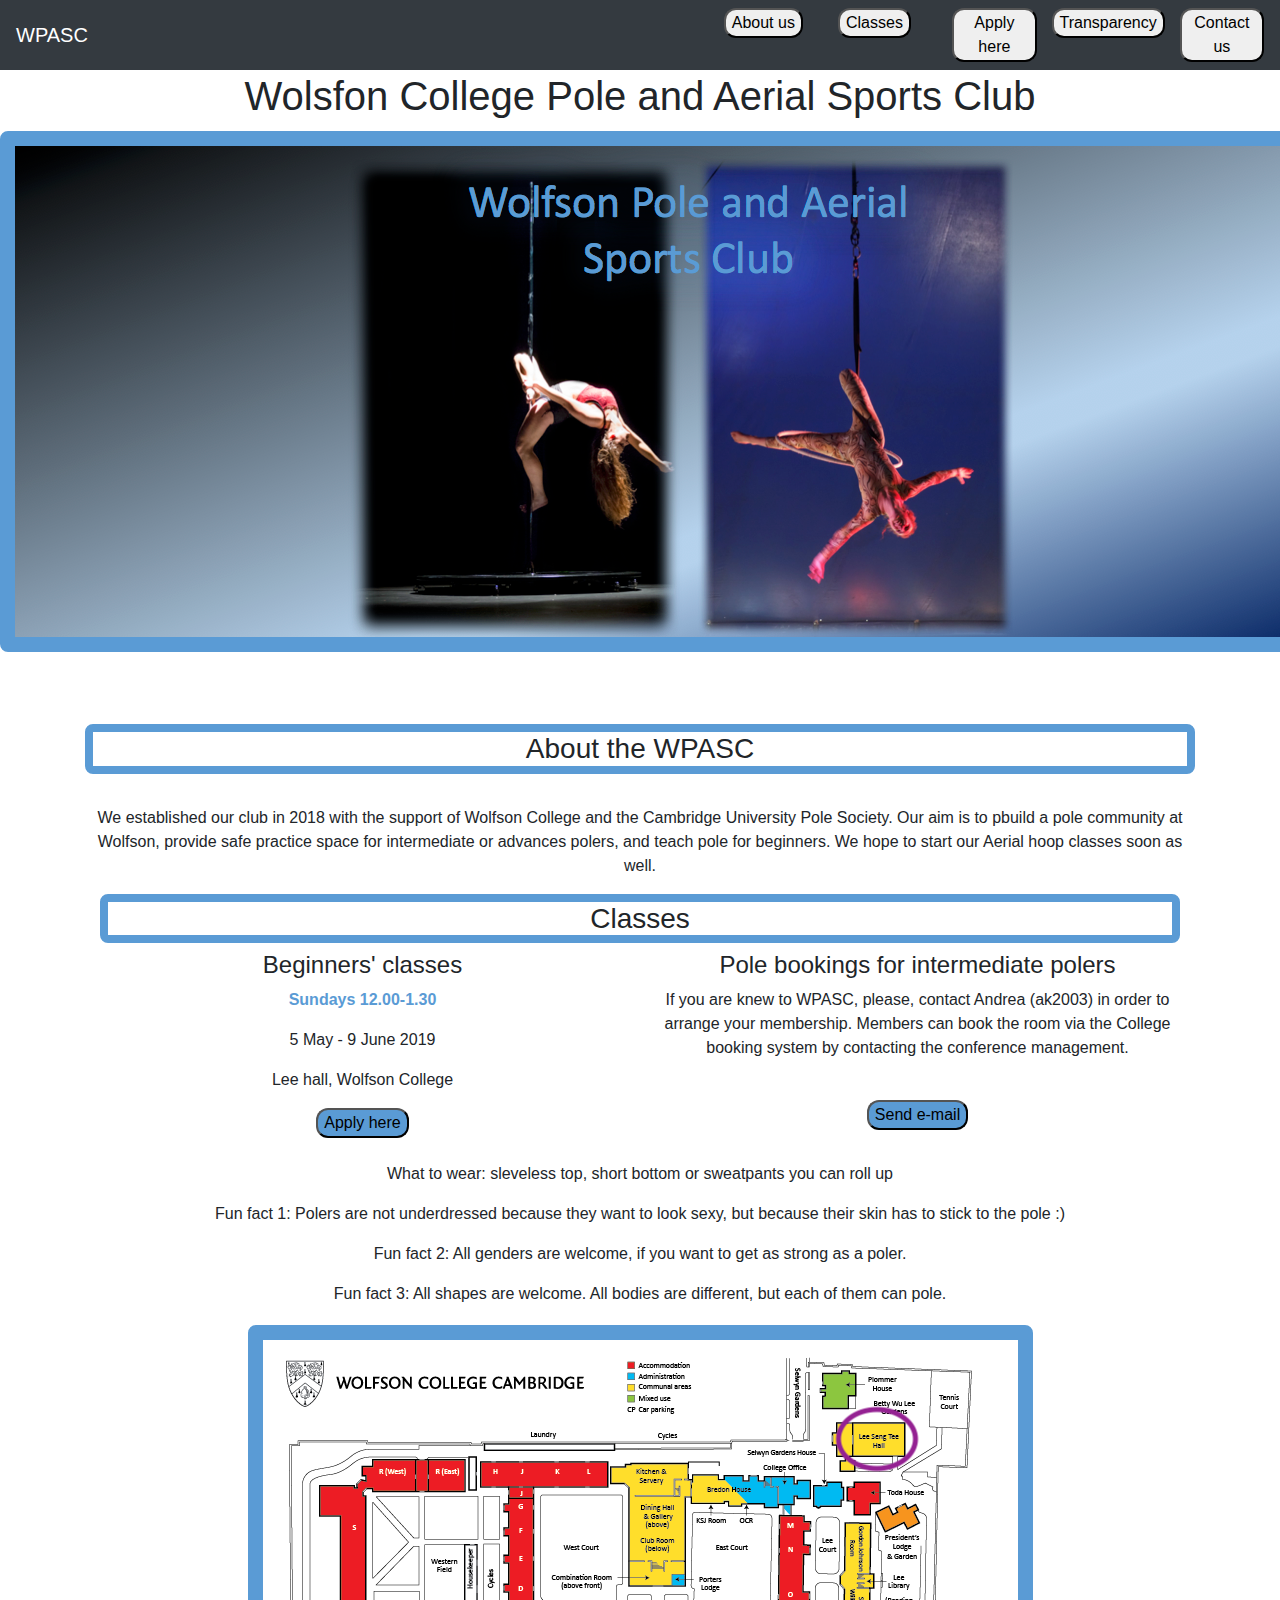
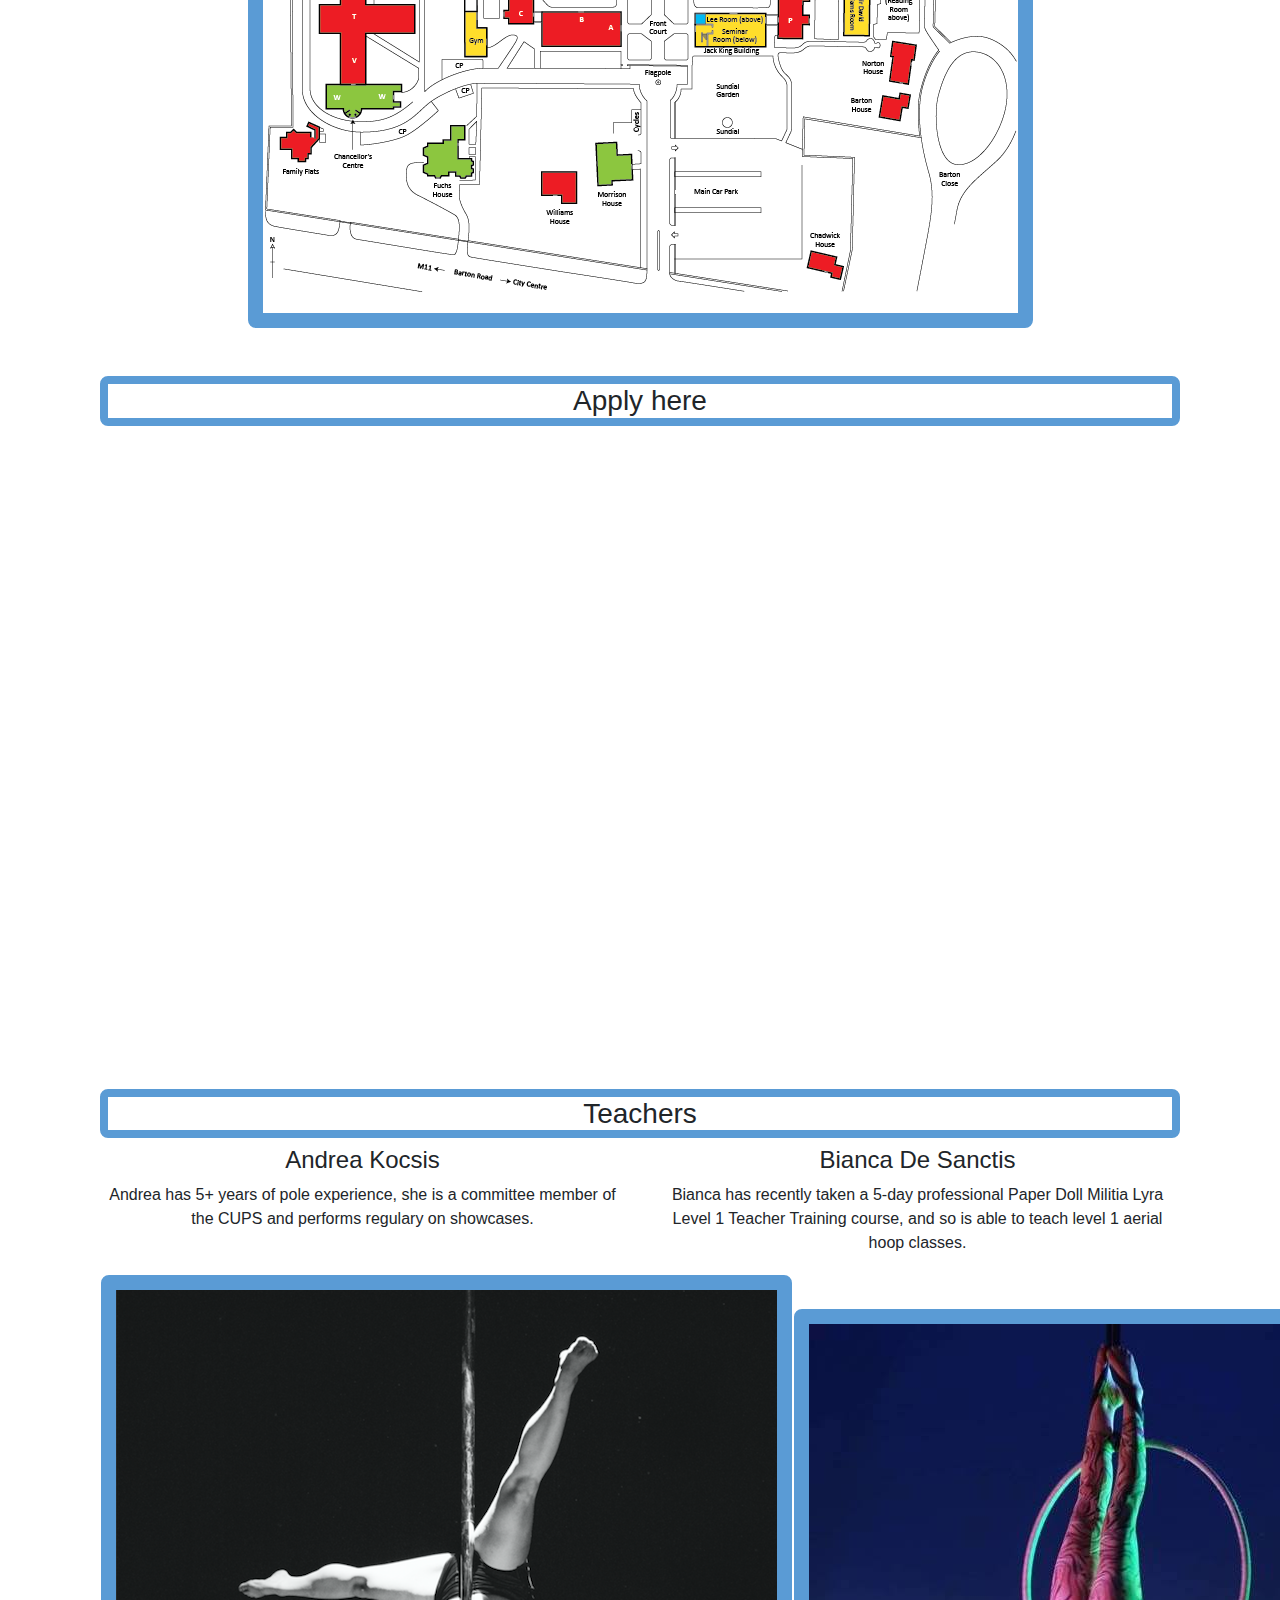
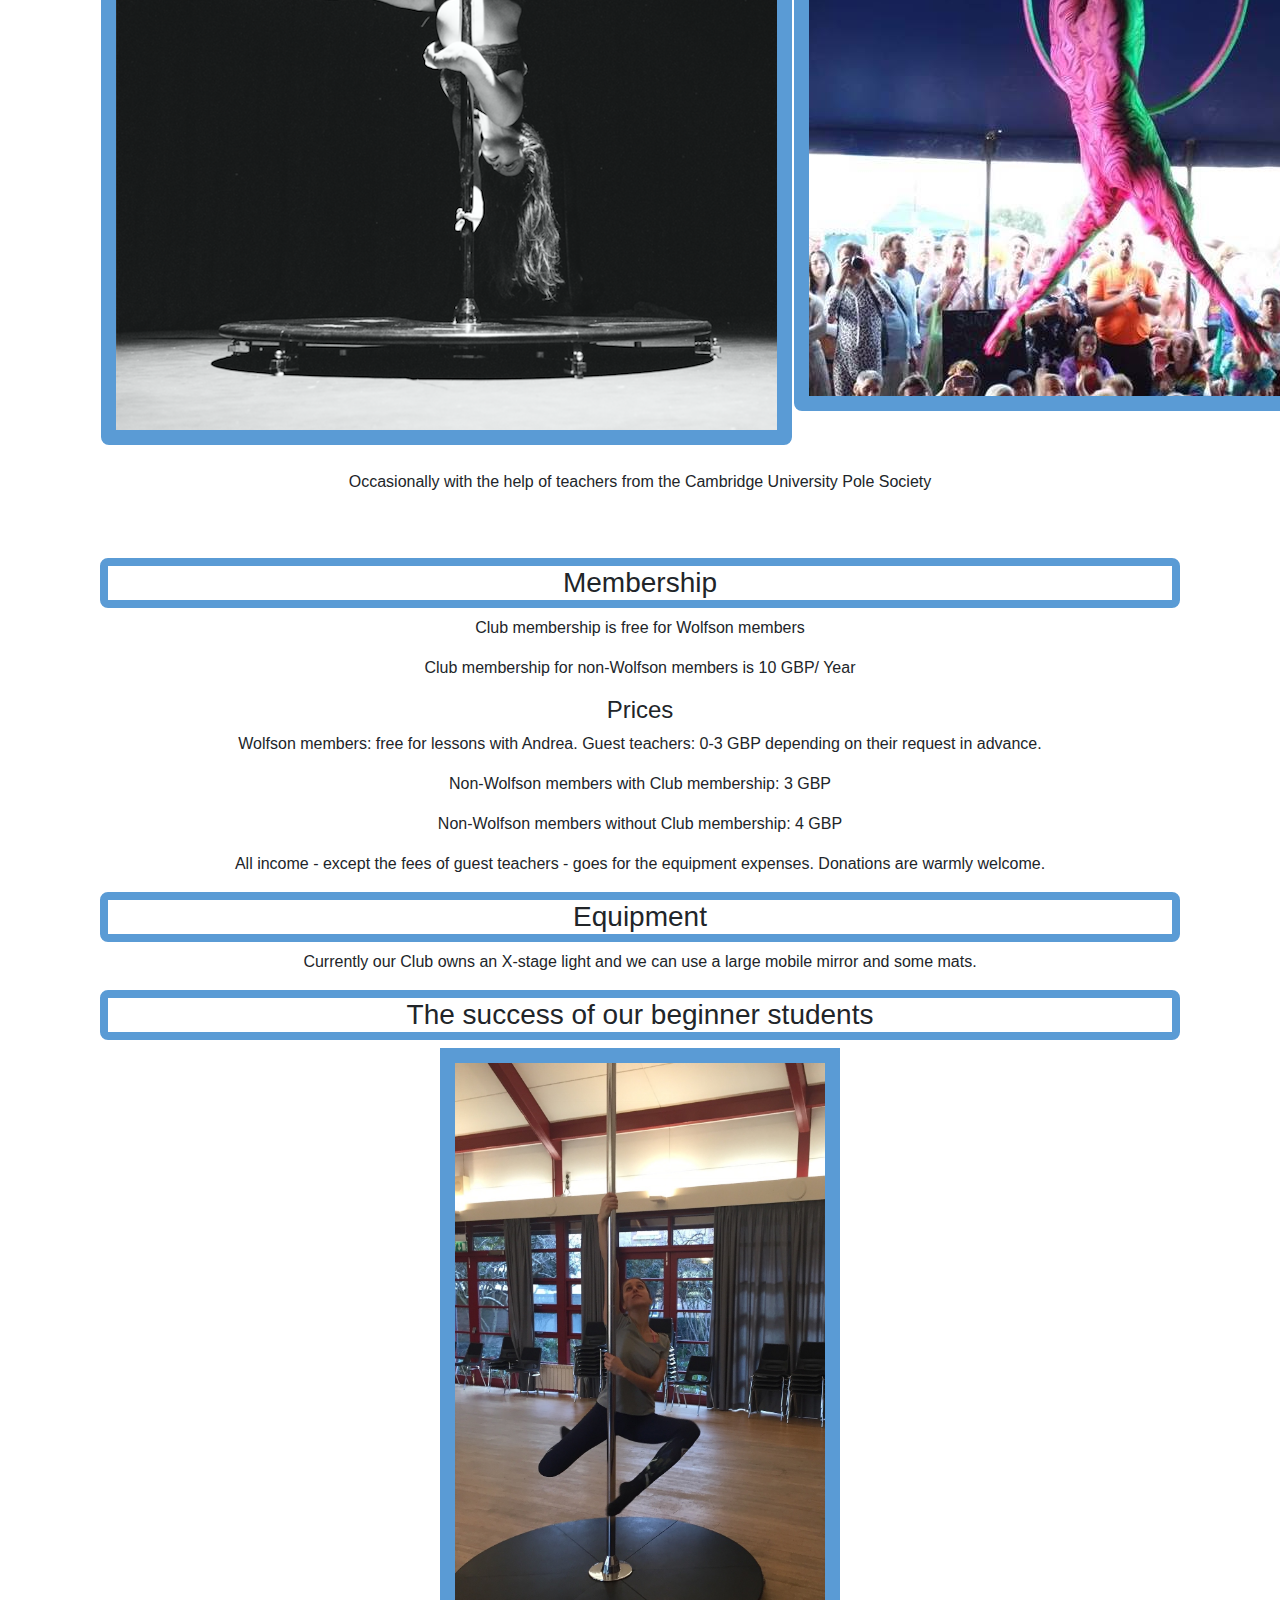
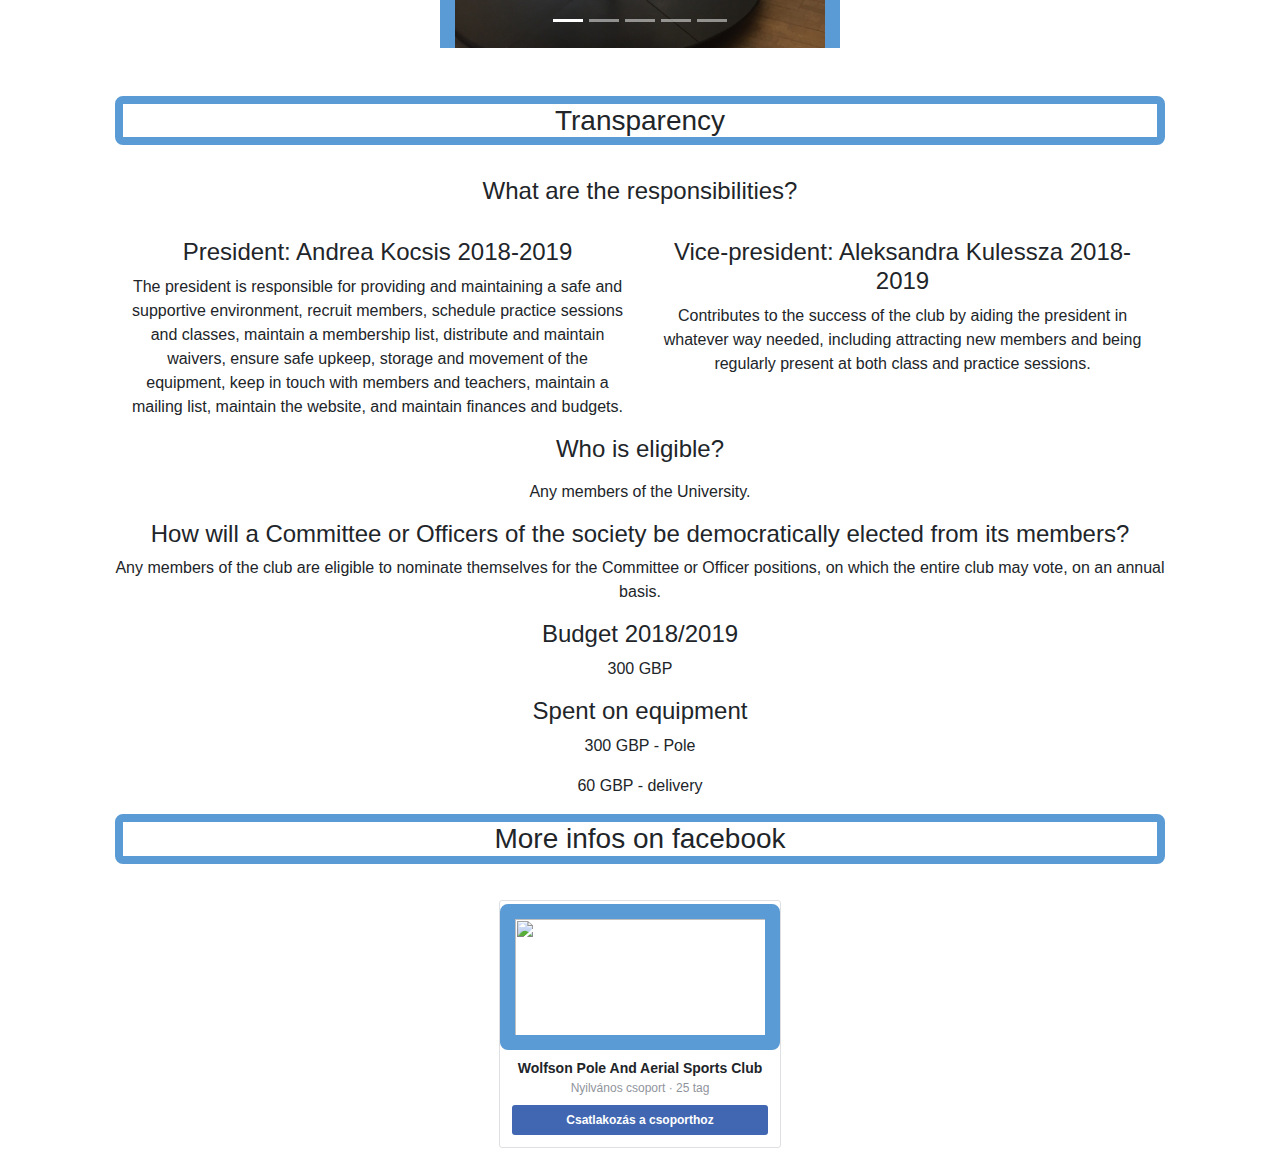
==== index.html @ f45d554c "Update index.html" ====
<!DOCTYPE html>
<html>
	<head>
		<title>Wolsfon College Pole and Aerial Sports Club</title>
<link rel="stylesheet" href="https://stackpath.bootstrapcdn.com/bootstrap/4.3.1/css/bootstrap.min.css" integrity="sha384-ggOyR0iXCbMQv3Xipma34MD+dH/1fQ784/j6cY/iJTQUOhcWr7x9JvoRxT2MZw1T" crossorigin="anonymous">
<script src="https://code.jquery.com/jquery-3.3.1.slim.min.js" integrity="sha384-q8i/X+965DzO0rT7abK41JStQIAqVgRVzpbzo5smXKp4YfRvH+8abtTE1Pi6jizo" crossorigin="anonymous"></script>
<script src="https://cdnjs.cloudflare.com/ajax/libs/popper.js/1.14.7/umd/popper.min.js" integrity="sha384-UO2eT0CpHqdSJQ6hJty5KVphtPhzWj9WO1clHTMGa3JDZwrnQq4sF86dIHNDz0W1" crossorigin="anonymous"></script>
<script src="https://stackpath.bootstrapcdn.com/bootstrap/4.3.1/js/bootstrap.min.js" integrity="sha384-JjSmVgyd0p3pXB1rRibZUAYoIIy6OrQ6VrjIEaFf/nJGzIxFDsf4x0xIM+B07jRM" crossorigin="anonymous"></script>
<link type="text/css" rel="stylesheet" href="pole.css">
	</head>

	
	<body data-spy="scroll" data-target=".navbar" data-offset="50">
		<!--This is the navbar at the bottom of the page-->
			<nav class="navbar fixed-top navbar-dark bg-dark">
		     			<a class="navbar-brand" href="#">WPASC</a>
				    	<div class="nav navbar-nav">
				    			<div class="row">
   						 		<div class="col-sm">
				    		<a class="nav-item active" class="nav-link" href="#about"><button type="button">About us</button></a>
				    		</div>
				    		<div class="col-sm">
				     		<a class="nav-item" class="nav-link" href="#classes"><button type="button">Classes</button></a>
				     		</div>
				     		<div class="col-sm">
				     		<a class="nav-item" class="nav-link" href="#apply"><button type="button">Apply here</button></a>
				     		</div>
				      		<a class="nav-item" class="nav-link" href="#transparency"><button type="button">Transparency</button></a> 
				      		<div class="col-sm">
				      		<a class="nav-item" class="nav-link" href="#contact"><button type="button">Contact us</button></a>
				      		</div>
				      		</div>
			    </div>
			    </div>
			</nav> 
			 </div>
			<header>
			<br>
			<br>
			<br>
		  				<div class="text-center">
							<h1> <a name="home"></a>
						Wolsfon College Pole and Aerial Sports Club
							</h1>
							<img src="wolfson pole soc banner fb.png" alt="header" style="height:100%" />
						</div>
					</div>
				</div>

							</div>
						</div>
					
					</div>
			


			<!--Here starts the content-->
			<div class=container>
				<div class="text-center">
					<!--Here starts the aboutus section-->
					<div id="About us">
					<br>
					<br>
					<br>
						<h3><a name="about"></a>About the WPASC </h3> 
						</br>
						<p> We established our club in 2018 with the support of Wolfson College and the Cambridge University Pole Society. Our aim is to pbuild a pole community at Wolfson, provide safe practice space for intermediate or advances polers, and teach pole for beginners. We hope to start our Aerial hoop classes soon as well.</p>
						</div>
				<!--Here starts the Classes section-->	
								<div class="container">
									<div class="text-center">
								<h3><a name="classes"></a>Classes</h3>

  							<div class="row">
   						 		<div class="col-6">
								<h4>Beginners' classes</h4>
								<p class="bold">Sundays 12.00-1.30</p>
								<p>5 May - 9 June 2019</p>
								<p>Lee hall, Wolfson College</p>
								<a href="https://forms.gle/wXdKceSpEHT6wNwT9" target="_blank" ="_blank"><button class="email" type="button">Apply here</button></a>
								</div>
   						 		<div class="col-6">
								<h4>Pole bookings for intermediate polers</h4>
								<p>If you are knew to WPASC, please, contact Andrea (ak2003) in order to arrange your membership. Members can book the room via the College booking system by contacting the conference management. </p>
								<br>
								<a href="mailto:aurigandrea@gmail.com"><button class="email" type="button">Send e-mail</button></a>
							</div>
						</div>
						<br>
						<p>What to wear: sleveless top, short bottom or sweatpants you can roll up</p>
								<p>Fun fact 1: Polers are not underdressed because they want to look sexy, but because their skin has to stick to the pole :) </p>
								<p>Fun fact 2: All genders are welcome, if you want to get as strong as a poler.</p>
								<p> Fun fact 3: All shapes are welcome. All bodies are different, but each of them can pole.</p>
						<img src="wolfson_college_map.png" alt="map" style="height:30%" class="image-fluid"/>
					</div>
					<br>
							<br>
							<h3><a name="apply">Apply here</h3>
							<iframe src="https://docs.google.com/forms/d/e/1FAIpQLSep9cr2DB3toC32I8oA4uEdpSmYjxrwhi4qb3TMidGOY42WXw/viewform?embedded=true" width="640" height="600" frameborder="0" marginheight="0" marginwidth="0">Loading...</iframe>
					</div>
					<br>
					<br>
						<div class="container">
							<div class="text-center">
						<h3>Teachers</h3>
  							<div class="row">
   						 		<div class="col-lg-6 push-sm-3" style="overflow: hidden;">
								<h4>Andrea Kocsis</h4>
								<p>Andrea has 5+ years of pole experience, she is a committee member of the CUPS and performs regulary on showcases.</p>
								</div>
															<div class="col-lg-6 push-sm-3" style="overflow: hidden;">
								<h4>Bianca De Sanctis</h4>
								<p>Bianca has recently taken a 5-day professional Paper Doll Militia Lyra Level 1 Teacher Training course, and so is able to teach level 1 aerial hoop classes.</p>
															</div>
							</div>
						</div>
						<table style="width:100%">
  <tr>
    <th><img src="poleA.png" alt="andrea" style="height:50%" class="image-fluid"/></th>
   <th><img src="bianca2.jpg" alt="bianca" style="height:56%" class="image-fluid"/></th>
  </tr>
  </table>
  <br>
							<p>Occasionally with the help of teachers from the Cambridge University Pole Society</p>

						</div>
						<br>
						<br>
						<div class="container">
						<div class="text-center">
					<h3>Membership</h3>
					<p>Club membership is free for Wolfson members</p>
					<p>Club membership for non-Wolfson members is 10 GBP/ Year</p>
					<h4>Prices</h4> 
					<p>Wolfson members: free for lessons with Andrea. Guest teachers: 0-3 GBP depending on their request in advance. </p>
					<p>Non-Wolfson members with Club membership: 3 GBP</p>
					<p>Non-Wolfson members without Club membership: 4 GBP</p>
					<p>All income - except the fees of guest teachers - goes for the equipment expenses. Donations are warmly welcome.</p>
					<h3>Equipment</h3>
<p>Currently our Club owns an X-stage light and we can use a large mobile mirror and some mats.</p>
	</div>
						</div>
						<div class=container>
						<div class="text-center">
						<h3><a name="students"></a>The success of our beginner students</h3>
						<div id="carouselExampleIndicators" class="carousel slide" data-ride="carousel">
  <ol class="carousel-indicators">
    <li data-target="#carouselExampleIndicators" data-slide-to="0" class="active"></li>
    <li data-target="#carouselExampleIndicators" data-slide-to="1"></li>
    <li data-target="#carouselExampleIndicators" data-slide-to="2"></li>
    <li data-target="#carouselExampleIndicators" data-slide-to="3"></li>
    <li data-target="#carouselExampleIndicators" data-slide-to="4"></li>
  </ol>
  <div class="carousel-inner" style="width: 400px; height:600px; margin: 0 auto">
    <div class="carousel-item active">
      <img class="d-block w-100" src="pole1.jpg" alt="First slide">
    </div>
    <div class="carousel-item">
      <img class="d-block w-100" src="pole2.jpg" alt="Second slide">
    </div>
    <div class="carousel-item">
      <img class="d-block w-100" src="pole3.jpg" alt="Third slide">
    </div>
     <div class="carousel-item">
      <img class="d-block w-100" src="pole4.jpg" alt="Third slide">
    </div>
     <div class="carousel-item">
      <img class="d-block w-100" src="pole5.png" alt="Third slide" >
    </div>
  </div>
</div>
</div>
<br>
<br>
				<!--Here starts the Transparency section -->
					<div class=container>
						<div class="text-center">
							<h3><a name="transparency"></a>Transparency </h3>
							<br>
<h4>What are the responsibilities?</h4>
<br>
<div class="container">
  							<div class="row">
   						 		<div class="col-6">
<h4>President: Andrea Kocsis 2018-2019</h4>
<p>The president is responsible for providing and maintaining a safe and supportive environment, recruit members, schedule practice sessions and classes, maintain a membership list, distribute and maintain waivers, ensure safe upkeep, storage and movement of the equipment, keep in touch with members and teachers, maintain a mailing list, maintain the website, and maintain finances and budgets.</p>
</div>
<div class="col-6">
<h4>Vice-president: Aleksandra Kulessza 2018-2019 </h4>
<p>Contributes to the success of the club by aiding the president in whatever way needed, including attracting new members and being regularly present at both class and practice sessions.</p>
</div>
</div>
</div>
<h4> Who is eligible?</h4>
</p>Any members of the University.</p>
<h4>How will a Committee or Officers of the society be democratically elected from its members?</h4>
<p>Any members of the club are eligible to nominate themselves for the Committee or Officer positions, on which the entire club may vote, on an annual basis.</p>
<h4>Budget 2018/2019</h4>
<p>300 GBP</p>
<h4>Spent on equipment</h4>
<p>300 GBP - Pole </p>
<p> 60 GBP - delivery </p>
</div>

				</div>
				
				<!--Contant form-->
	
				<div class="container">
						<div class="text-center">
							<h3><a name="contact"></a>More infos on facebook</h3>
							<table border="0" width="100%" cellspacing="0" cellpadding="0" style="border-collapse:collapse;"><tr style=""><td height="28" style="line-height:28px;">&nbsp;</td></tr><tr><td style=""><table border="0" width="280" cellspacing="0" cellpadding="0" style="border-collapse:separate;background-color:#ffffff;border:1px solid #dddfe2;border-radius:3px;font-family:Helvetica, Arial, sans-serif;margin:0px auto;"><tr style="padding-bottom: 8px;"><td style=""><img class="img" src="https://scontent-cdt1-1.xx.fbcdn.net/v/t1.0-0/c0.0.568.296a/p526x296/44591283_2461435177207850_8783055296793673728_o.jpg?_nc_cat=104&amp;_nc_ht=scontent-cdt1-1.xx&amp;oh=7bc93f0e1fce6513cab0b059c3adef93&amp;oe=5D0B5762" width="280" height="146" alt="" /></td></tr><tr><td style="font-size:14px;font-weight:bold;padding:8px 8px 0px 8px;text-align:center;">Wolfson Pole And Aerial Sports Club</td></tr><tr><td style="color:#90949c;font-size:12px;font-weight:normal;text-align:center;">Nyilvános csoport · 25 tag</td></tr><tr><td style="padding:8px 12px 12px 12px;"><table border="0" cellspacing="0" cellpadding="0" style="border-collapse:collapse;width:100%;"><tr><td style="background-color:#4267b2;border-radius:3px;text-align:center;"><a style="color:#3b5998;text-decoration:none;cursor:pointer;width:100%;" href="https://www.facebook.com/plugins/group/join/popup/?group_id=300226370795070&amp;source=email_campaign_plugin" target="_blank" rel="noopener"><table border="0" cellspacing="0" cellpadding="3" align="center" style="border-collapse:collapse;"><tr><td style="border-bottom:3px solid #4267b2;border-top:3px solid #4267b2;color:#FFF;font-family:Helvetica, Arial, sans-serif;font-size:12px;font-weight:bold;">Csatlakozás a csoporthoz</td></tr></table></a></td></tr></table></td></tr></table></td></tr><tr style=""><td height="28" style="line-height:28px;">&nbsp;</td></tr></table>
						</div>
				</div>			


	</body>
</html>
---- pole.css ----
img {
	vertical-align: text-top;
	overflow: hidden;
	border: 15px solid #5A9BD5;
	border-radius: 8px;
 }
 p.bold
 {
	font-weight: bold;
	color: #5A9BD5;;
 }
 .carousel-inner {
   width: 800px;
   background-color: #5A9BD5;;
   margin: auto;

}
.carousel-inner > .item > img {  
 margin: auto;
 height: 50px;
 width: auto;
}
button {
	border-radius: 12px;}
button:hover { 
  box-shadow: 0 12px 16px 0 rgba(0,0,0,0.24), 0 17px 50px 0 #5A9BD5;
}
button.email {
	border-radius: 12px;
background-color: #5A9BD5;}

button.email:hover { 
  box-shadow: 0 12px 16px 0 rgba(0,0,0,0.24), 0 17px 50px 0 rgba(0,0,0,0.19);
}
h3{
	border: 8px solid #ddd;
	border-radius: 8px;
	border-color: #5A9BD5;
 }
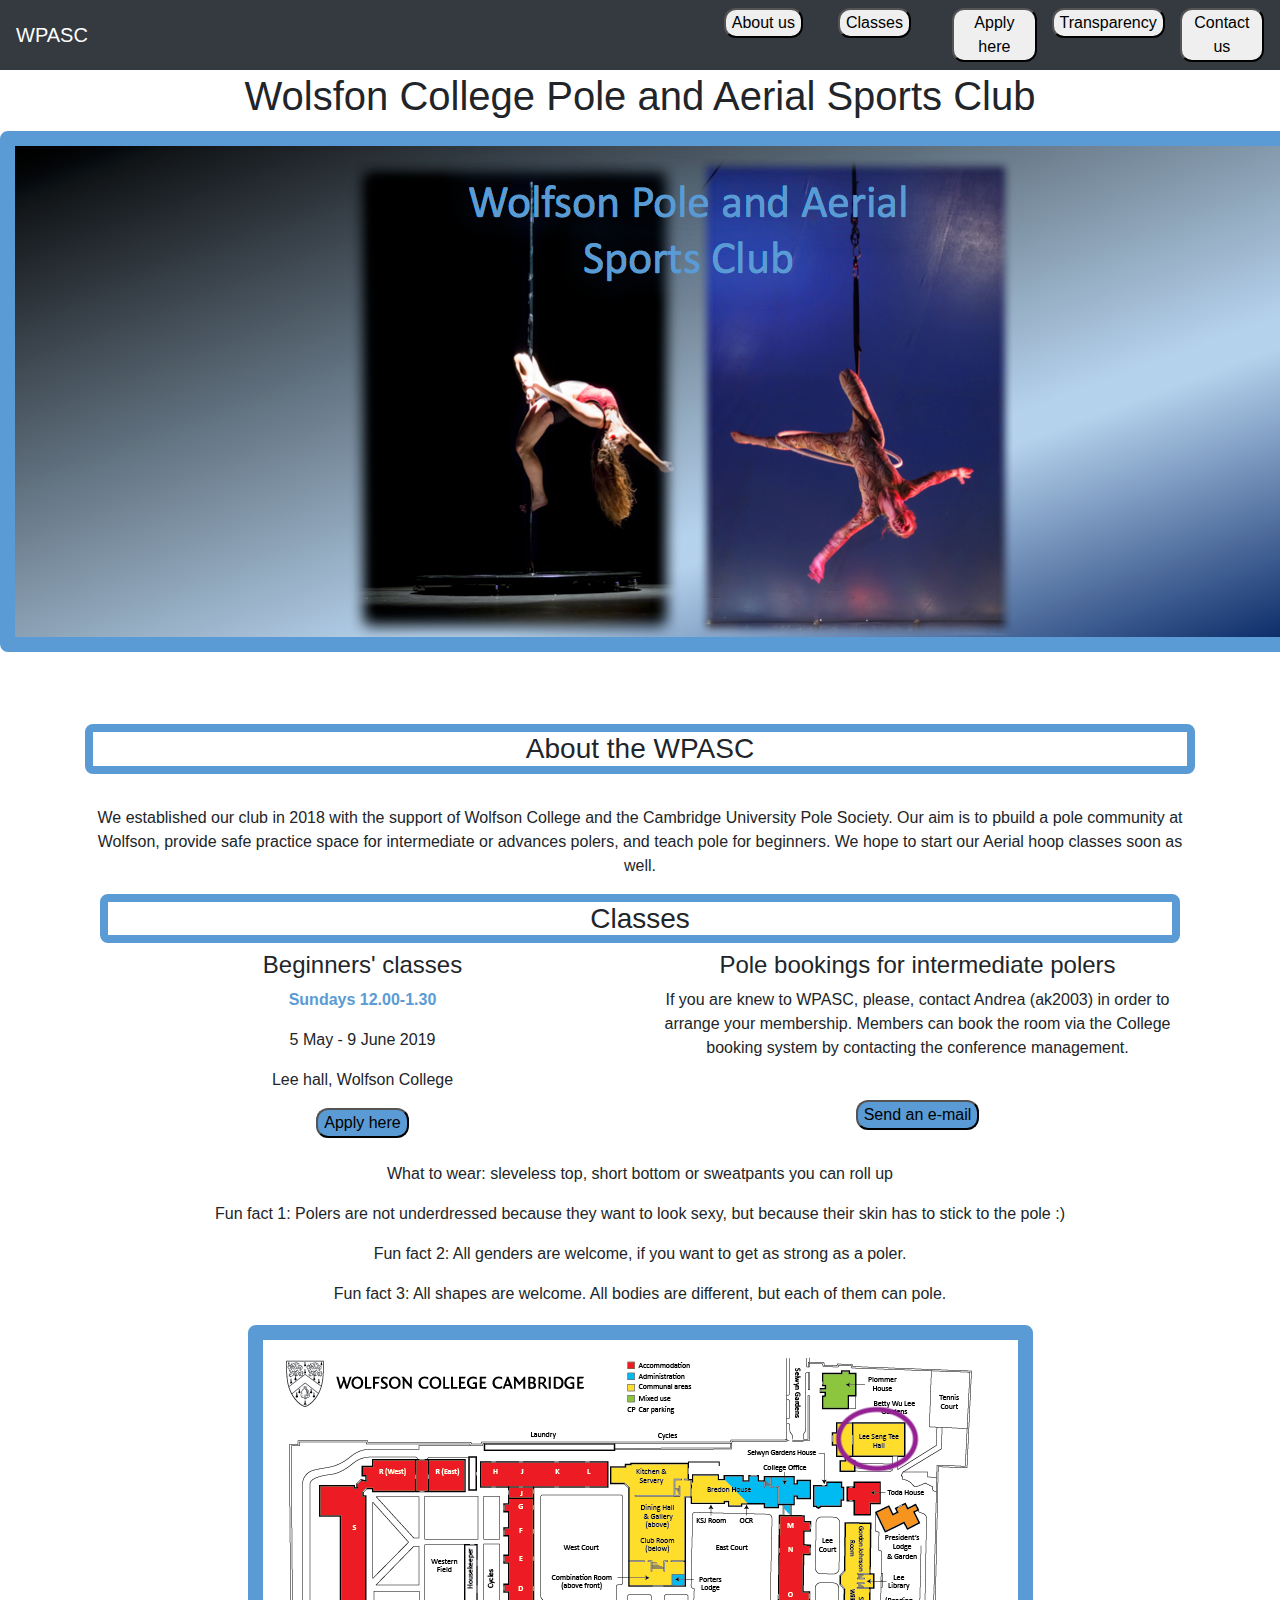
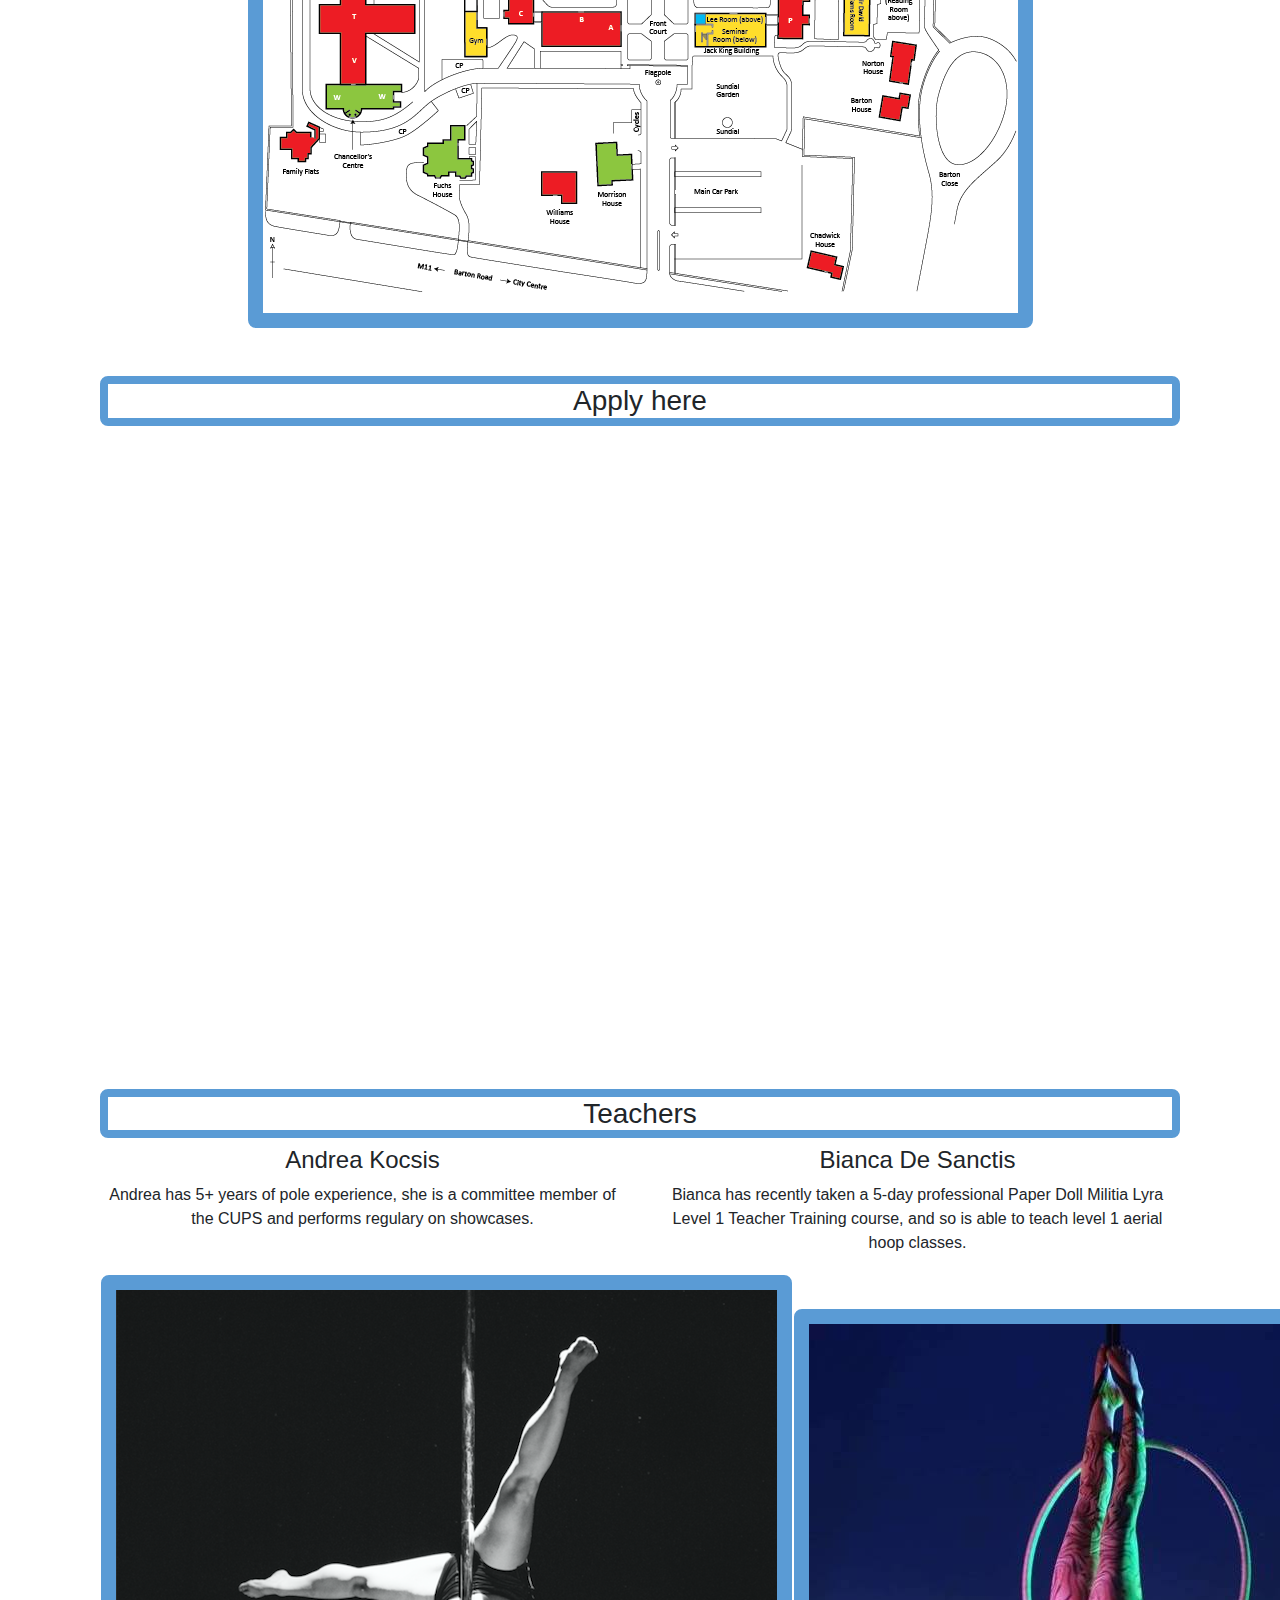
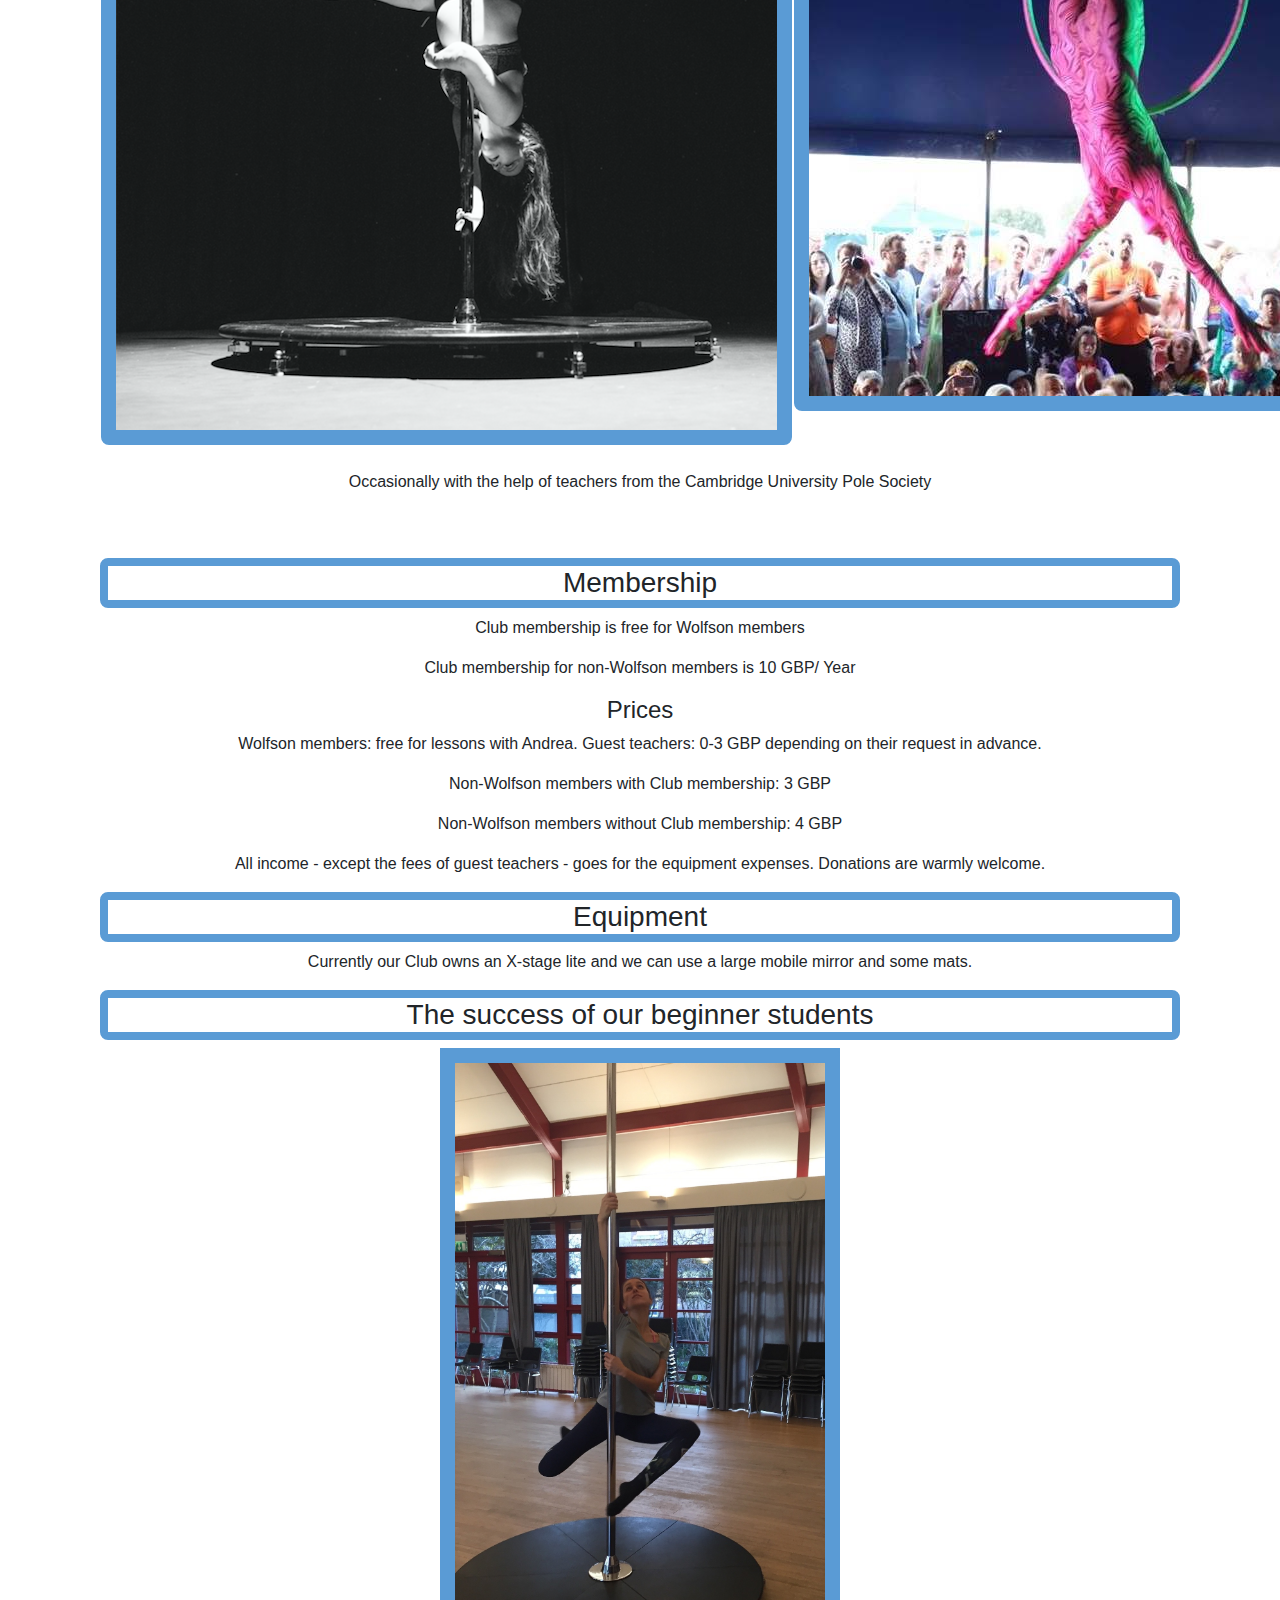
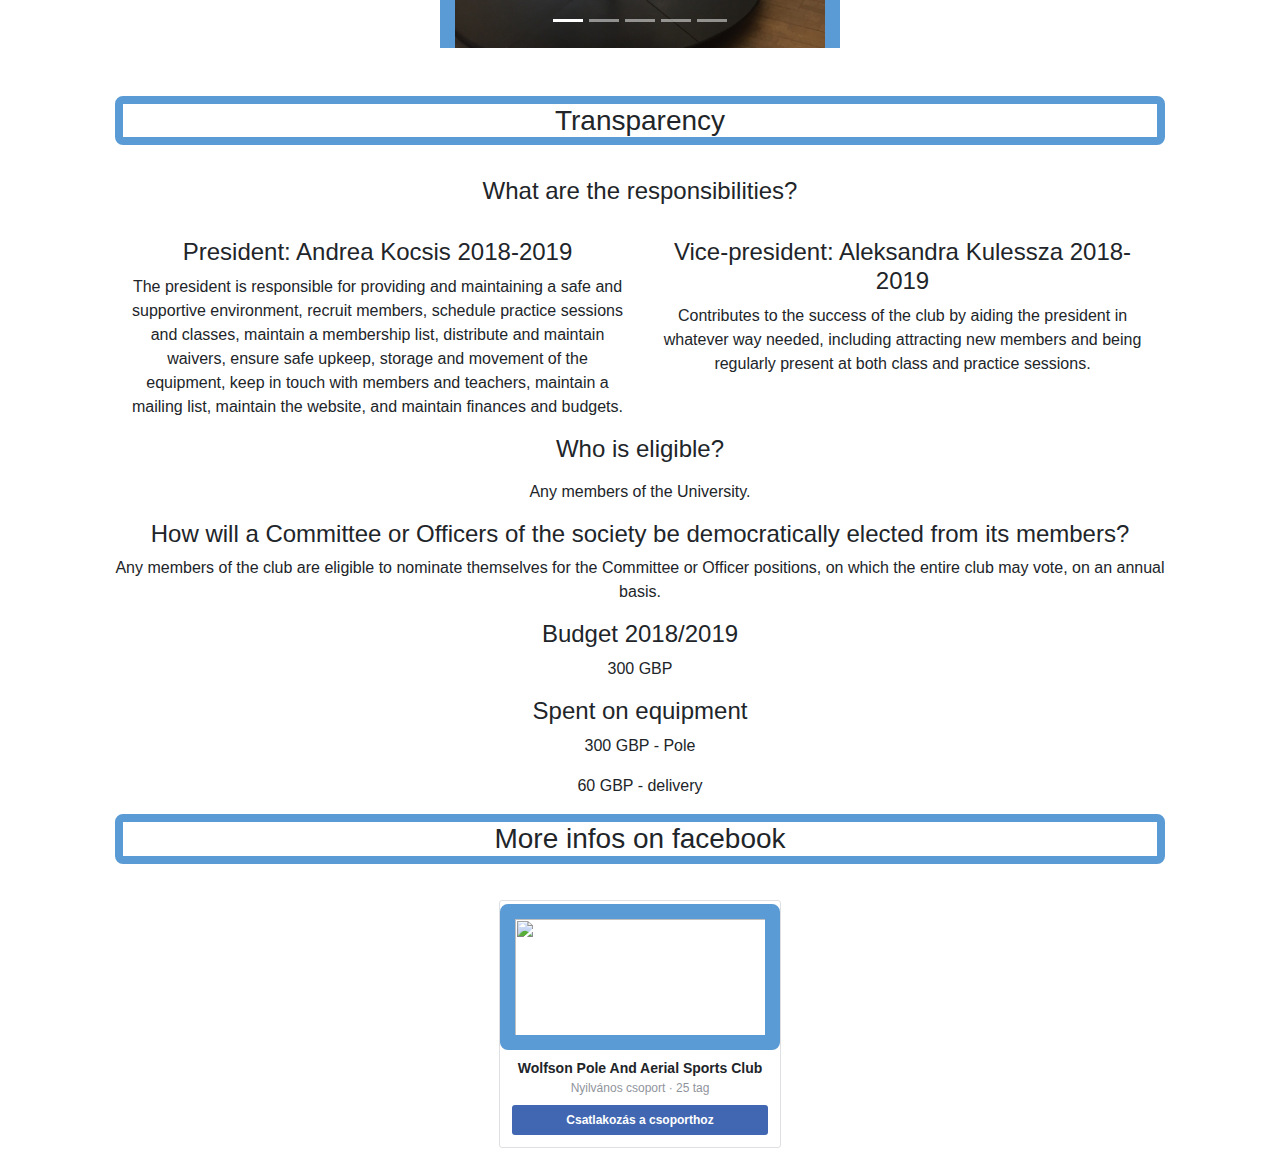
==== commit 2b846447: "Update index.html" ====
--- a/index.html
+++ b/index.html
@@ -83,7 +83,7 @@
 								<h4>Pole bookings for intermediate polers</h4>
 								<p>If you are knew to WPASC, please, contact Andrea (ak2003) in order to arrange your membership. Members can book the room via the College booking system by contacting the conference management. </p>
 								<br>
-								<a href="mailto:aurigandrea@gmail.com"><button class="email" type="button">Send e-mail</button></a>
+								<a href="mailto:aurigandrea@gmail.com"><button class="email" type="button">Send an e-mail</button></a>
 							</div>
 						</div>
 						<br>
@@ -137,7 +137,7 @@
 					<p>Non-Wolfson members without Club membership: 4 GBP</p>
 					<p>All income - except the fees of guest teachers - goes for the equipment expenses. Donations are warmly welcome.</p>
 					<h3>Equipment</h3>
-<p>Currently our Club owns an X-stage light and we can use a large mobile mirror and some mats.</p>
+<p>Currently our Club owns an X-stage lite and we can use a large mobile mirror and some mats.</p>
 	</div>
 						</div>
 						<div class=container>
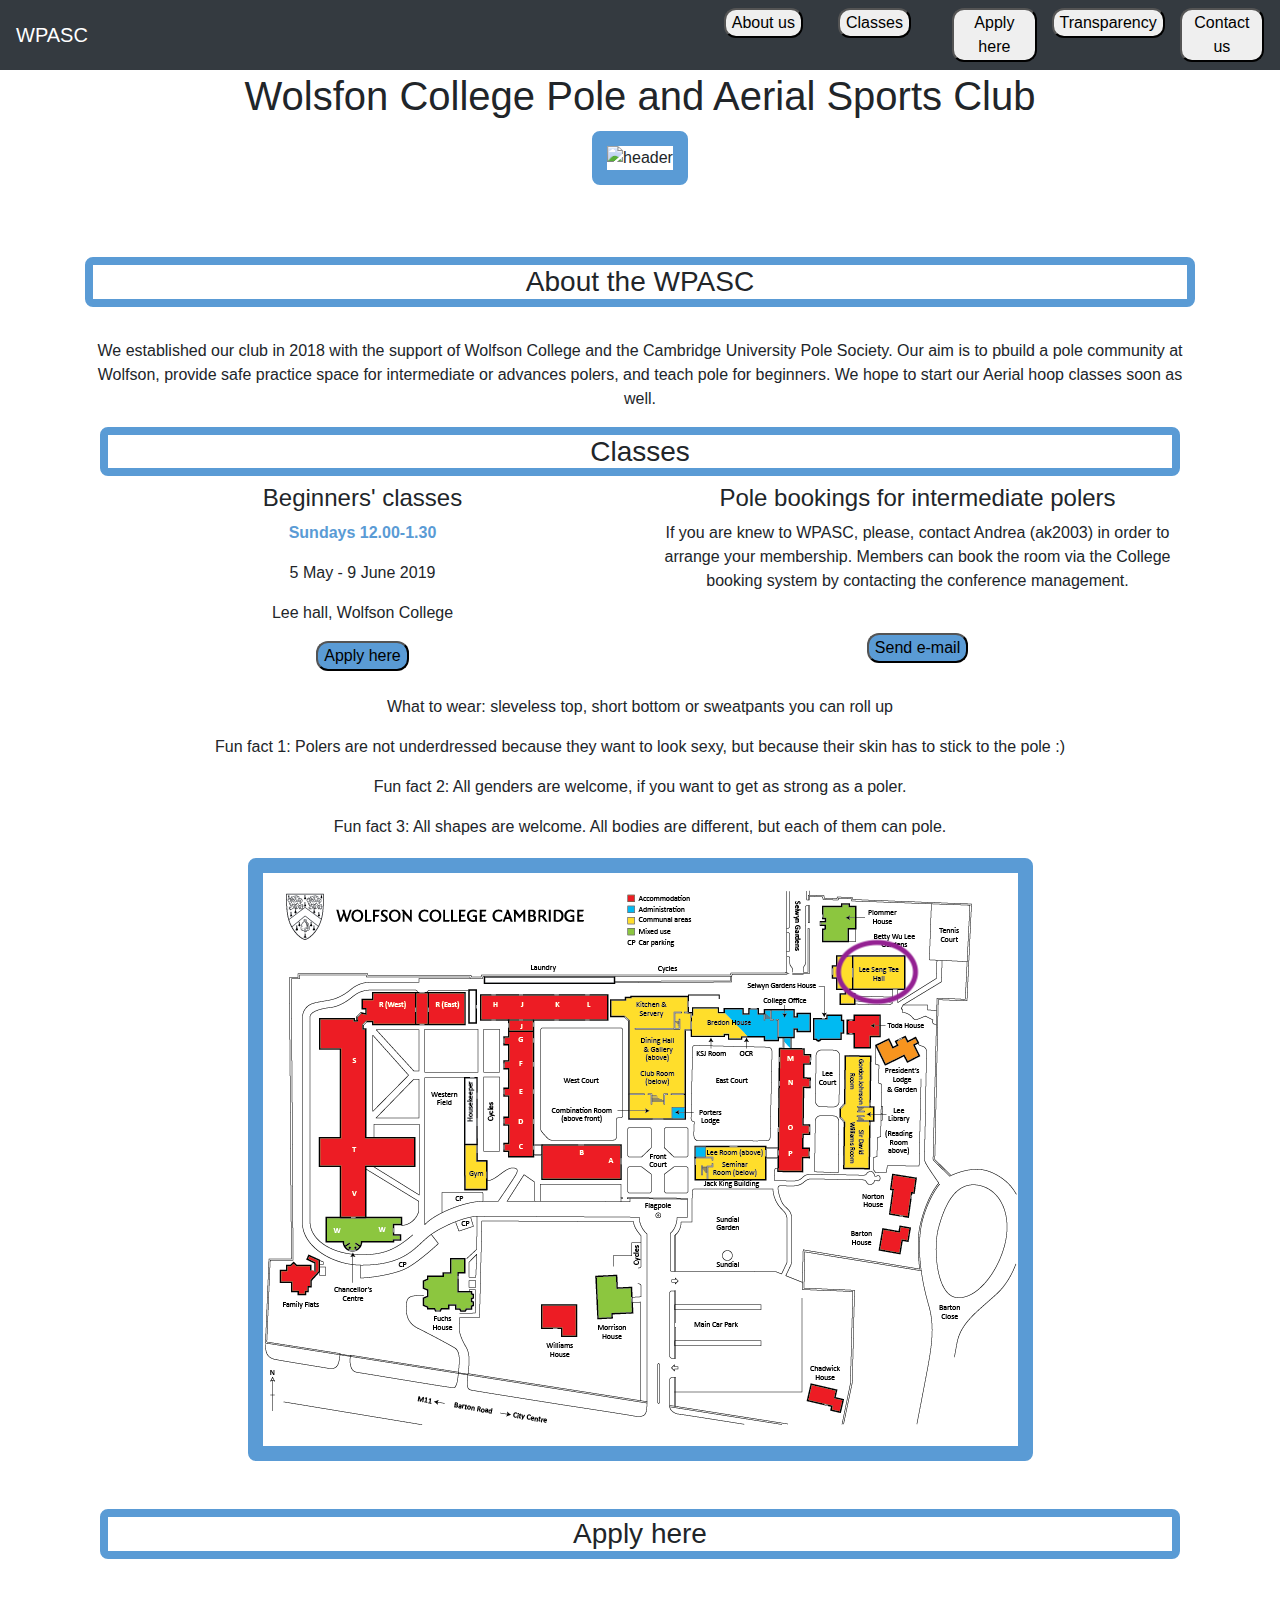
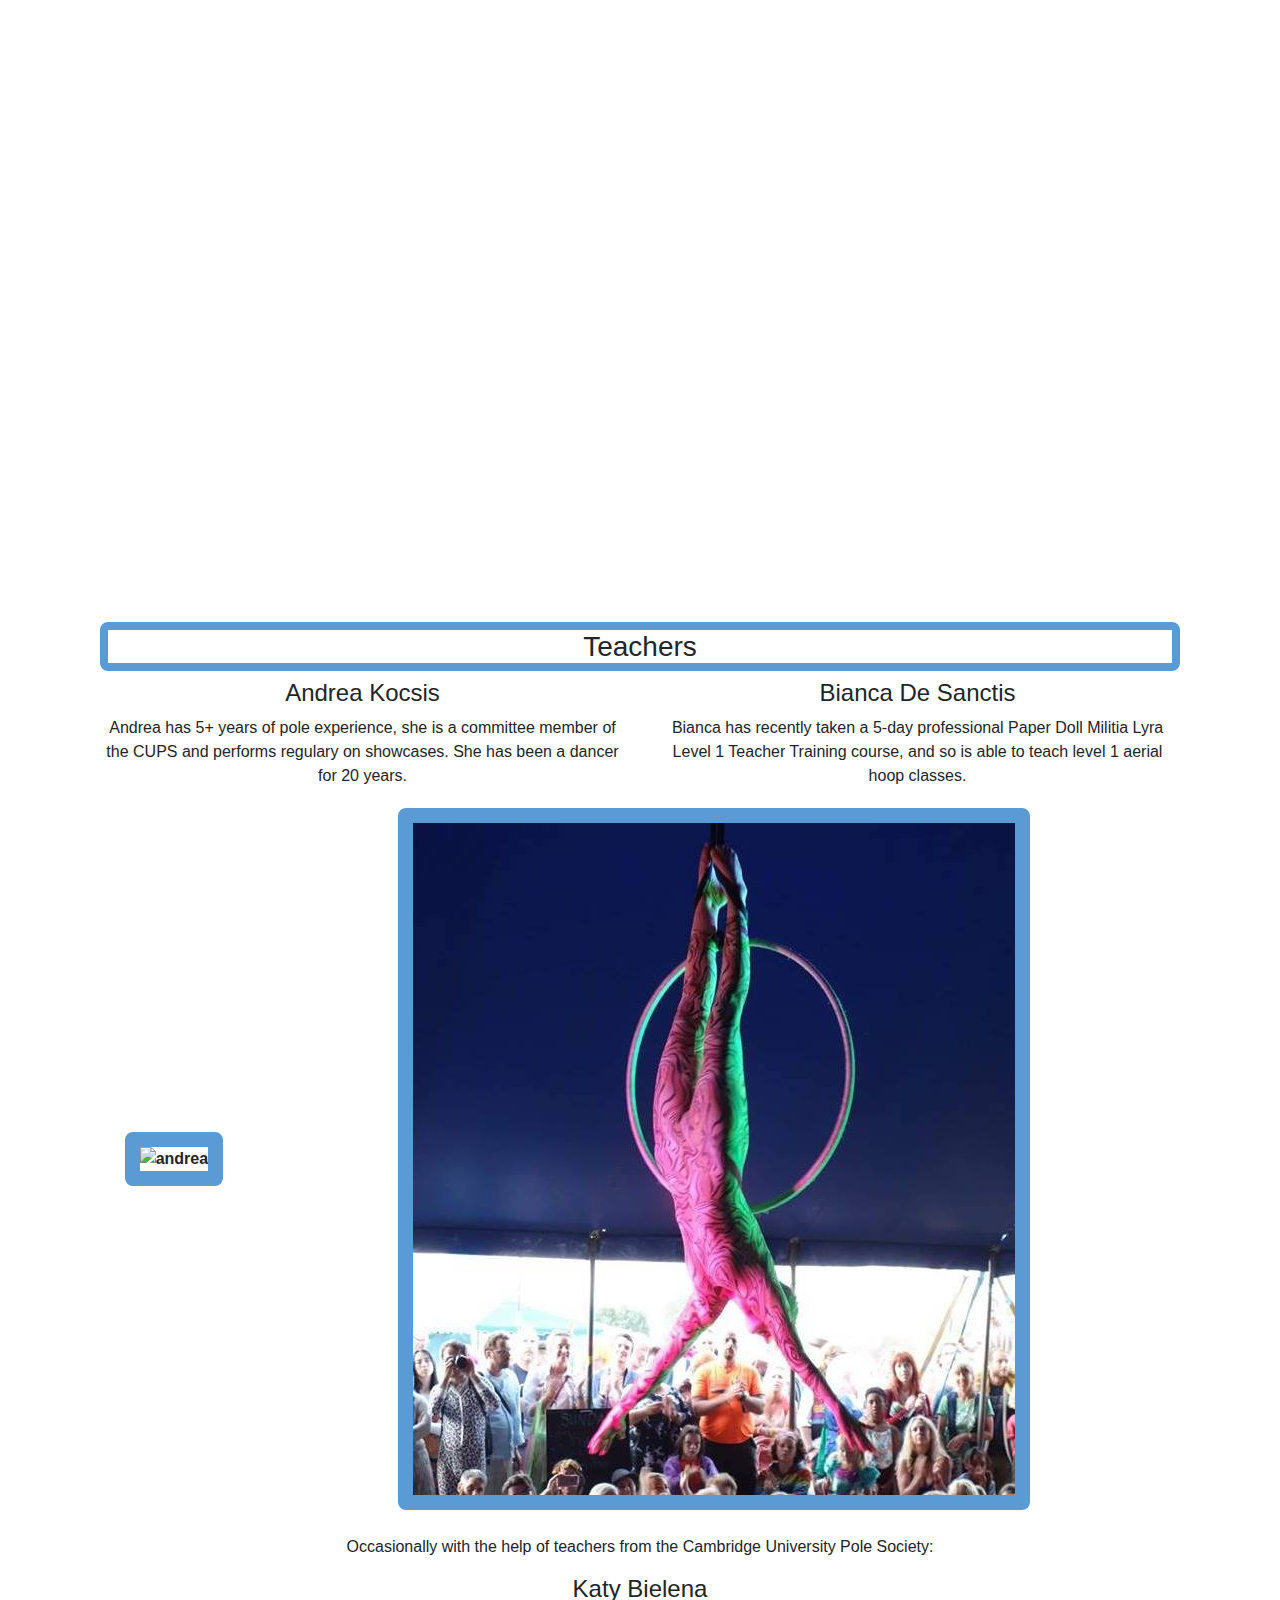
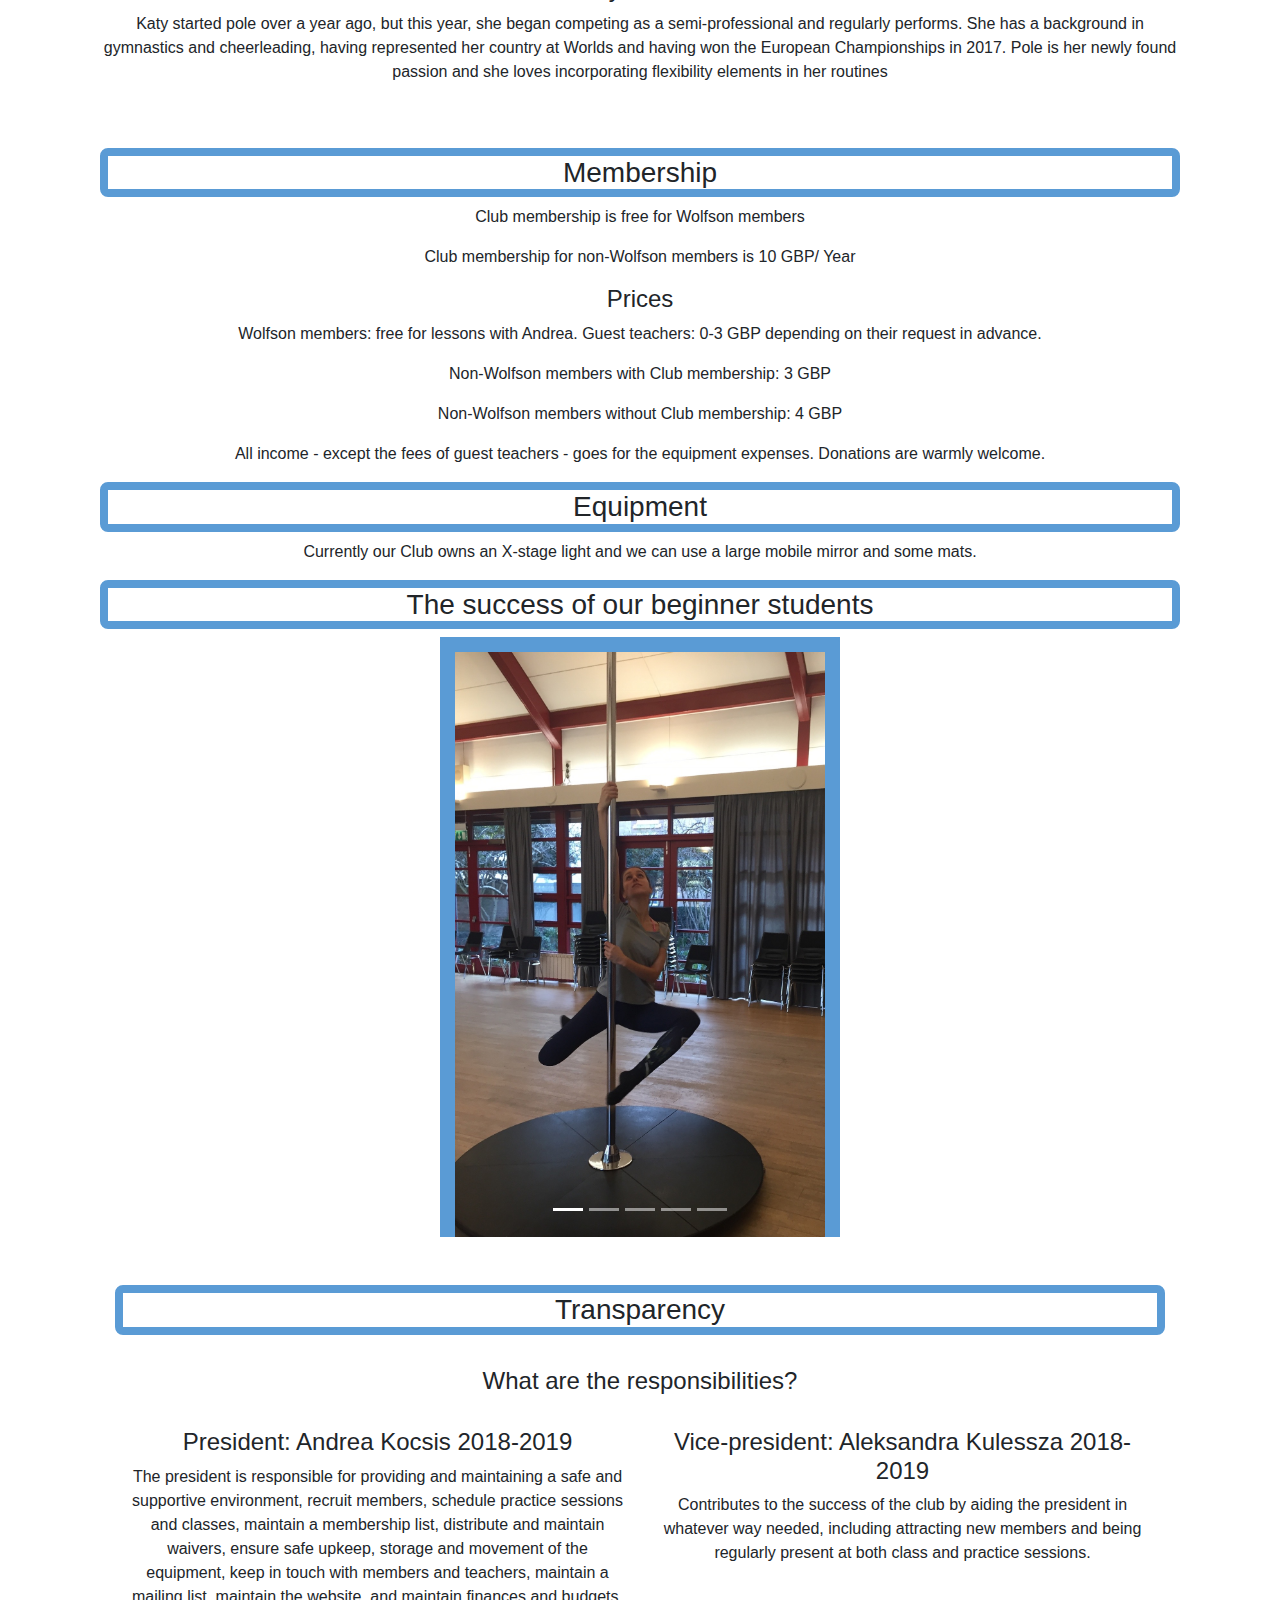
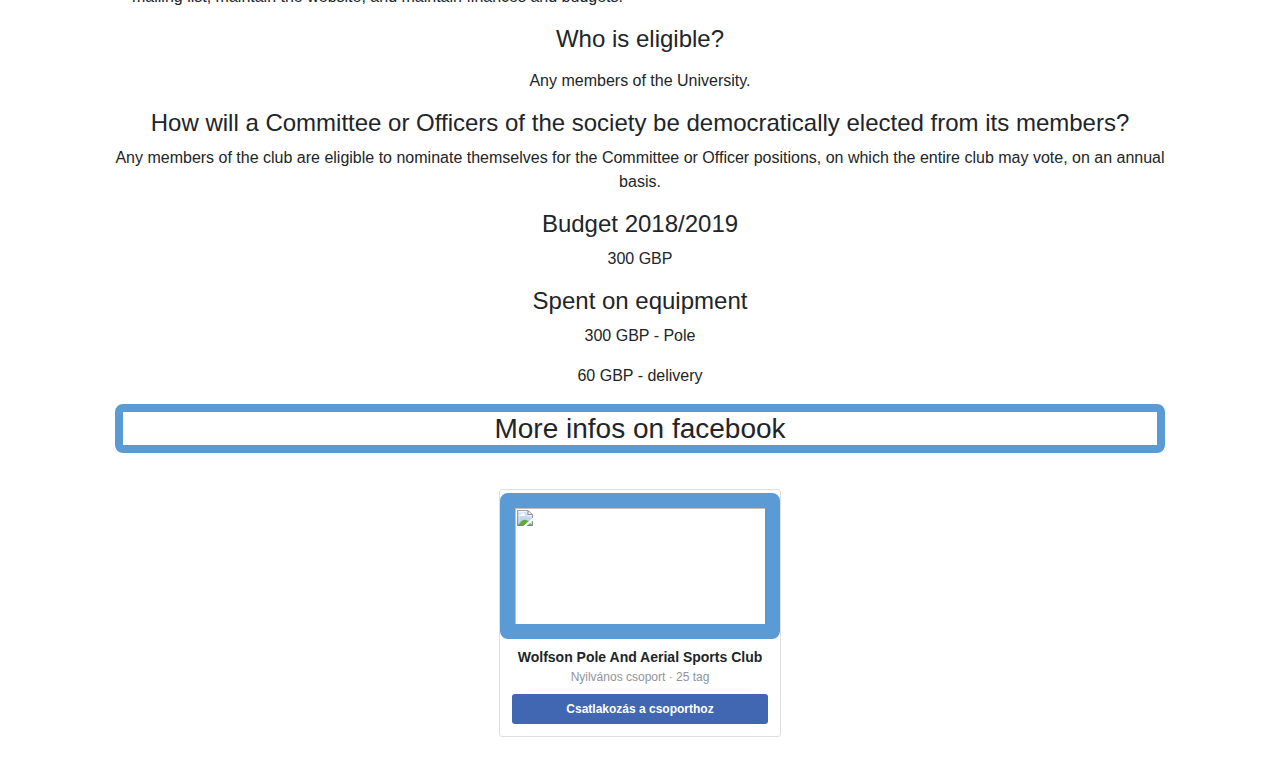
==== commit 4c897af2: "katy added" ====
--- a/index.html
+++ b/index.html
@@ -1,3 +1,7 @@
+<!-- On the main page have some pretty pictures and a paragraph explaining the website. 
+			2) tab on necesscities/top tips ("things you may not have thought about, bike, where to buy cutlery(poundland, wilkinsons), gowns...") - with the help of the map
+			3) Tab as an exchange website, can post what you need (bike/formal tickets etc).  
+			4) Useful links: different societies? where to get help if you need it? Best places to eat in Cambridge? explain what camsis/camtools/raven etc is, sightseeing?-->
 <!DOCTYPE html>
 <html>
 	<head>
@@ -42,7 +46,7 @@
 							<h1> <a name="home"></a>
 						Wolsfon College Pole and Aerial Sports Club
 							</h1>
-							<img src="wolfson pole soc banner fb.png" alt="header" style="height:100%" />
+							<img src="wolfson pole soc banner fb.PNG" alt="header" style="height:100%" />
 						</div>
 					</div>
 				</div>
@@ -83,7 +87,7 @@
 								<h4>Pole bookings for intermediate polers</h4>
 								<p>If you are knew to WPASC, please, contact Andrea (ak2003) in order to arrange your membership. Members can book the room via the College booking system by contacting the conference management. </p>
 								<br>
-								<a href="mailto:aurigandrea@gmail.com"><button class="email" type="button">Send an e-mail</button></a>
+								<a href="mailto:aurigandrea@gmail.com"><button class="email" type="button">Send e-mail</button></a>
 							</div>
 						</div>
 						<br>
@@ -106,7 +110,7 @@
   							<div class="row">
    						 		<div class="col-lg-6 push-sm-3" style="overflow: hidden;">
 								<h4>Andrea Kocsis</h4>
-								<p>Andrea has 5+ years of pole experience, she is a committee member of the CUPS and performs regulary on showcases.</p>
+								<p>Andrea has 5+ years of pole experience, she is a committee member of the CUPS and performs regulary on showcases. She has been a dancer for 20 years.</p>
 								</div>
 															<div class="col-lg-6 push-sm-3" style="overflow: hidden;">
 								<h4>Bianca De Sanctis</h4>
@@ -116,13 +120,14 @@
 						</div>
 						<table style="width:100%">
   <tr>
-    <th><img src="poleA.png" alt="andrea" style="height:50%" class="image-fluid"/></th>
+    <th><img src="poleA.PNG" alt="andrea" style="height:50%" class="image-fluid"/></th>
    <th><img src="bianca2.jpg" alt="bianca" style="height:56%" class="image-fluid"/></th>
   </tr>
   </table>
   <br>
-							<p>Occasionally with the help of teachers from the Cambridge University Pole Society</p>
-
+							<p>Occasionally with the help of teachers from the Cambridge University Pole Society:</p>
+							<h4>Katy Bielena</h4>
+							<p>Katy started pole over a year ago, but this year, she began competing as a semi-professional and regularly performs. She has a background in gymnastics and cheerleading, having represented her country at Worlds and having won the European Championships in 2017. Pole is her newly found passion and she loves incorporating flexibility elements in her routines</p>
 						</div>
 						<br>
 						<br>
@@ -137,7 +142,7 @@
 					<p>Non-Wolfson members without Club membership: 4 GBP</p>
 					<p>All income - except the fees of guest teachers - goes for the equipment expenses. Donations are warmly welcome.</p>
 					<h3>Equipment</h3>
-<p>Currently our Club owns an X-stage lite and we can use a large mobile mirror and some mats.</p>
+<p>Currently our Club owns an X-stage light and we can use a large mobile mirror and some mats.</p>
 	</div>
 						</div>
 						<div class=container>
@@ -165,7 +170,7 @@
       <img class="d-block w-100" src="pole4.jpg" alt="Third slide">
     </div>
      <div class="carousel-item">
-      <img class="d-block w-100" src="pole5.png" alt="Third slide" >
+      <img class="d-block w-100" src="pole5.PNG" alt="Third slide" >
     </div>
   </div>
 </div>
@@ -215,4 +220,4 @@
 
 
 	</body>
-</html>
+</html>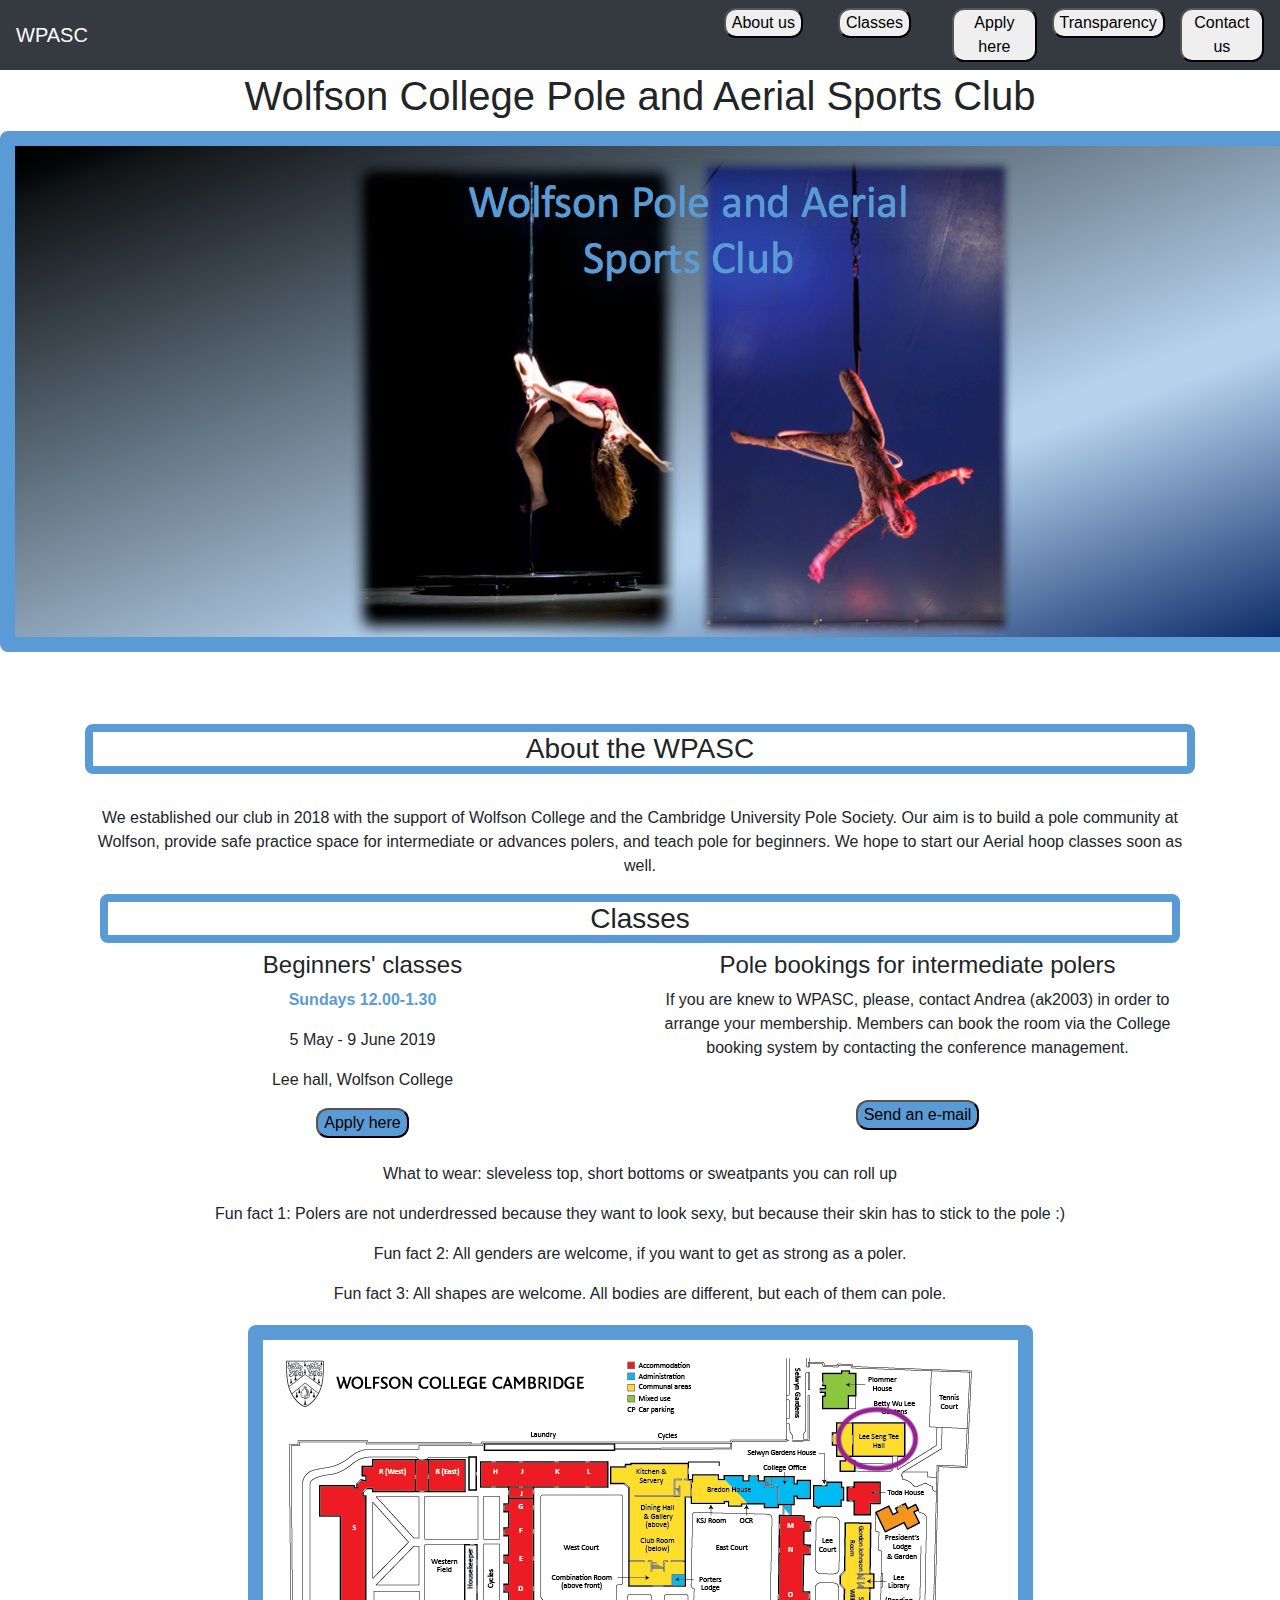
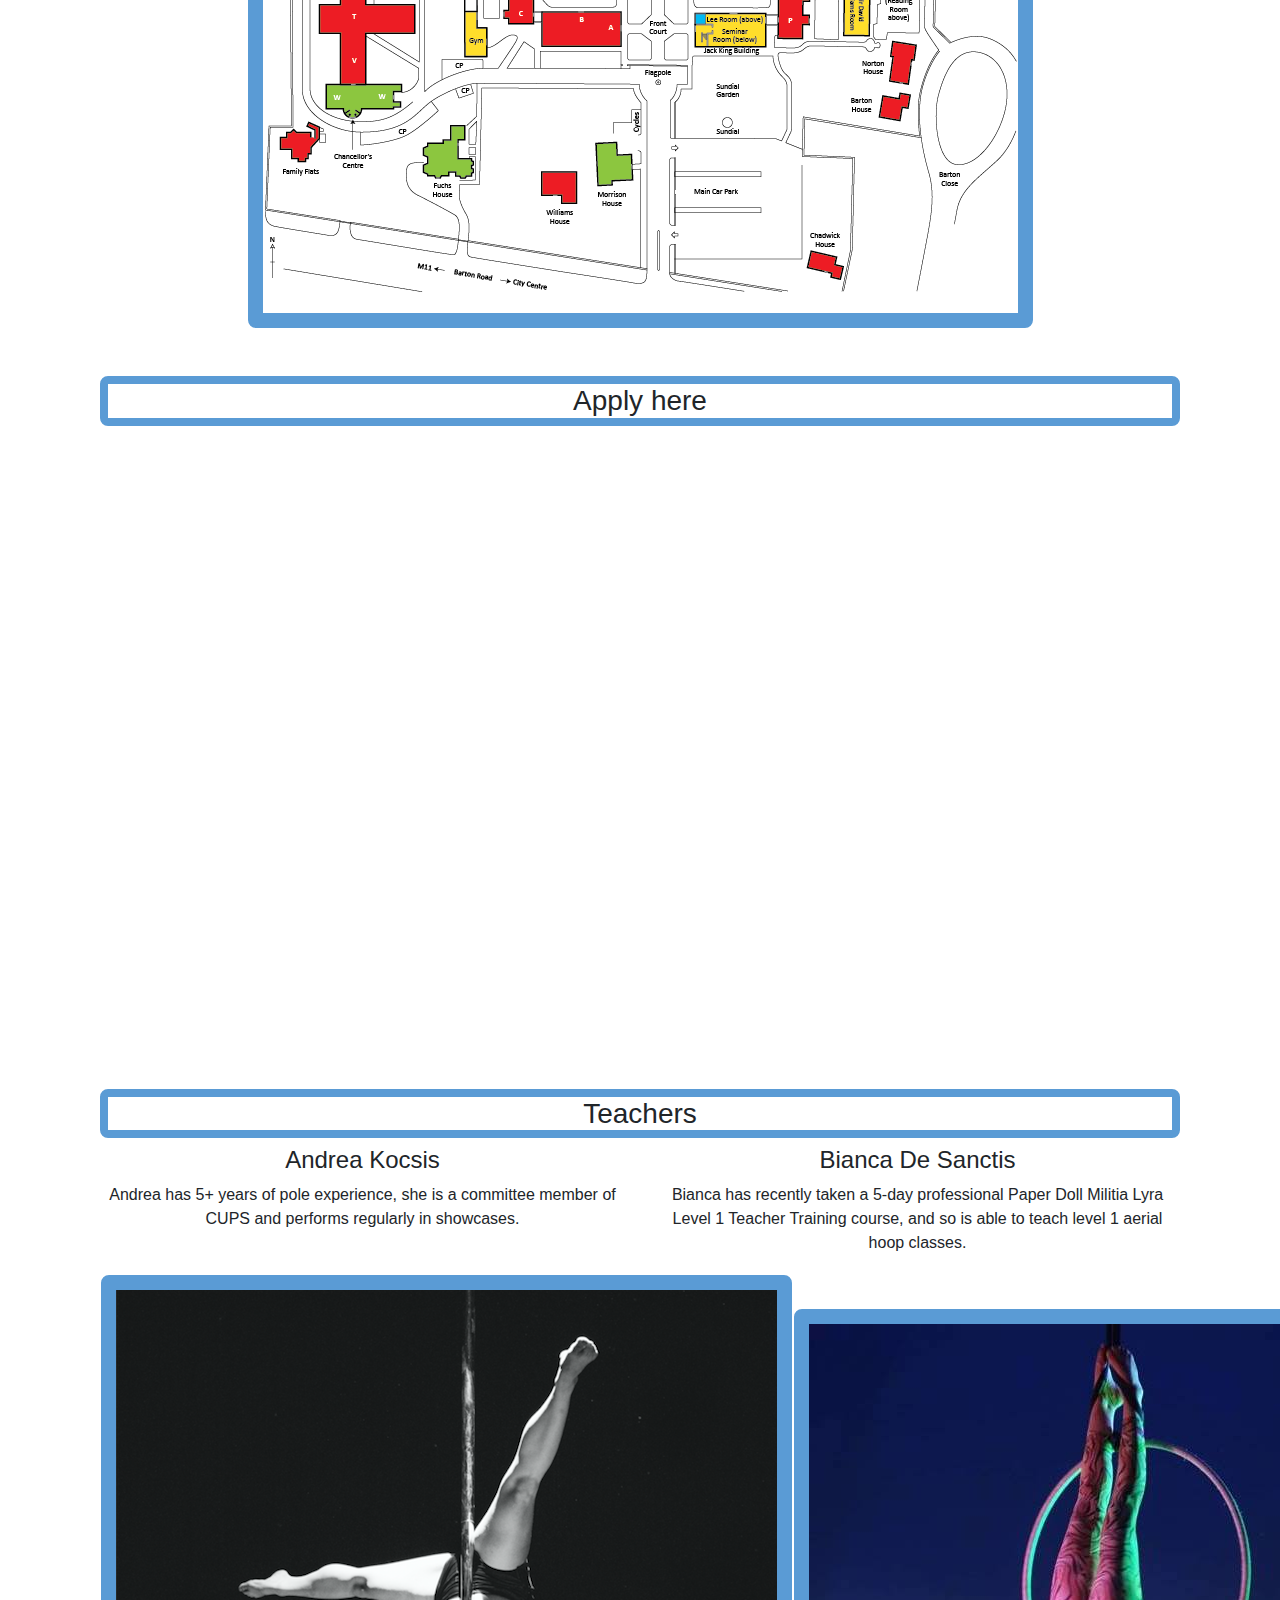
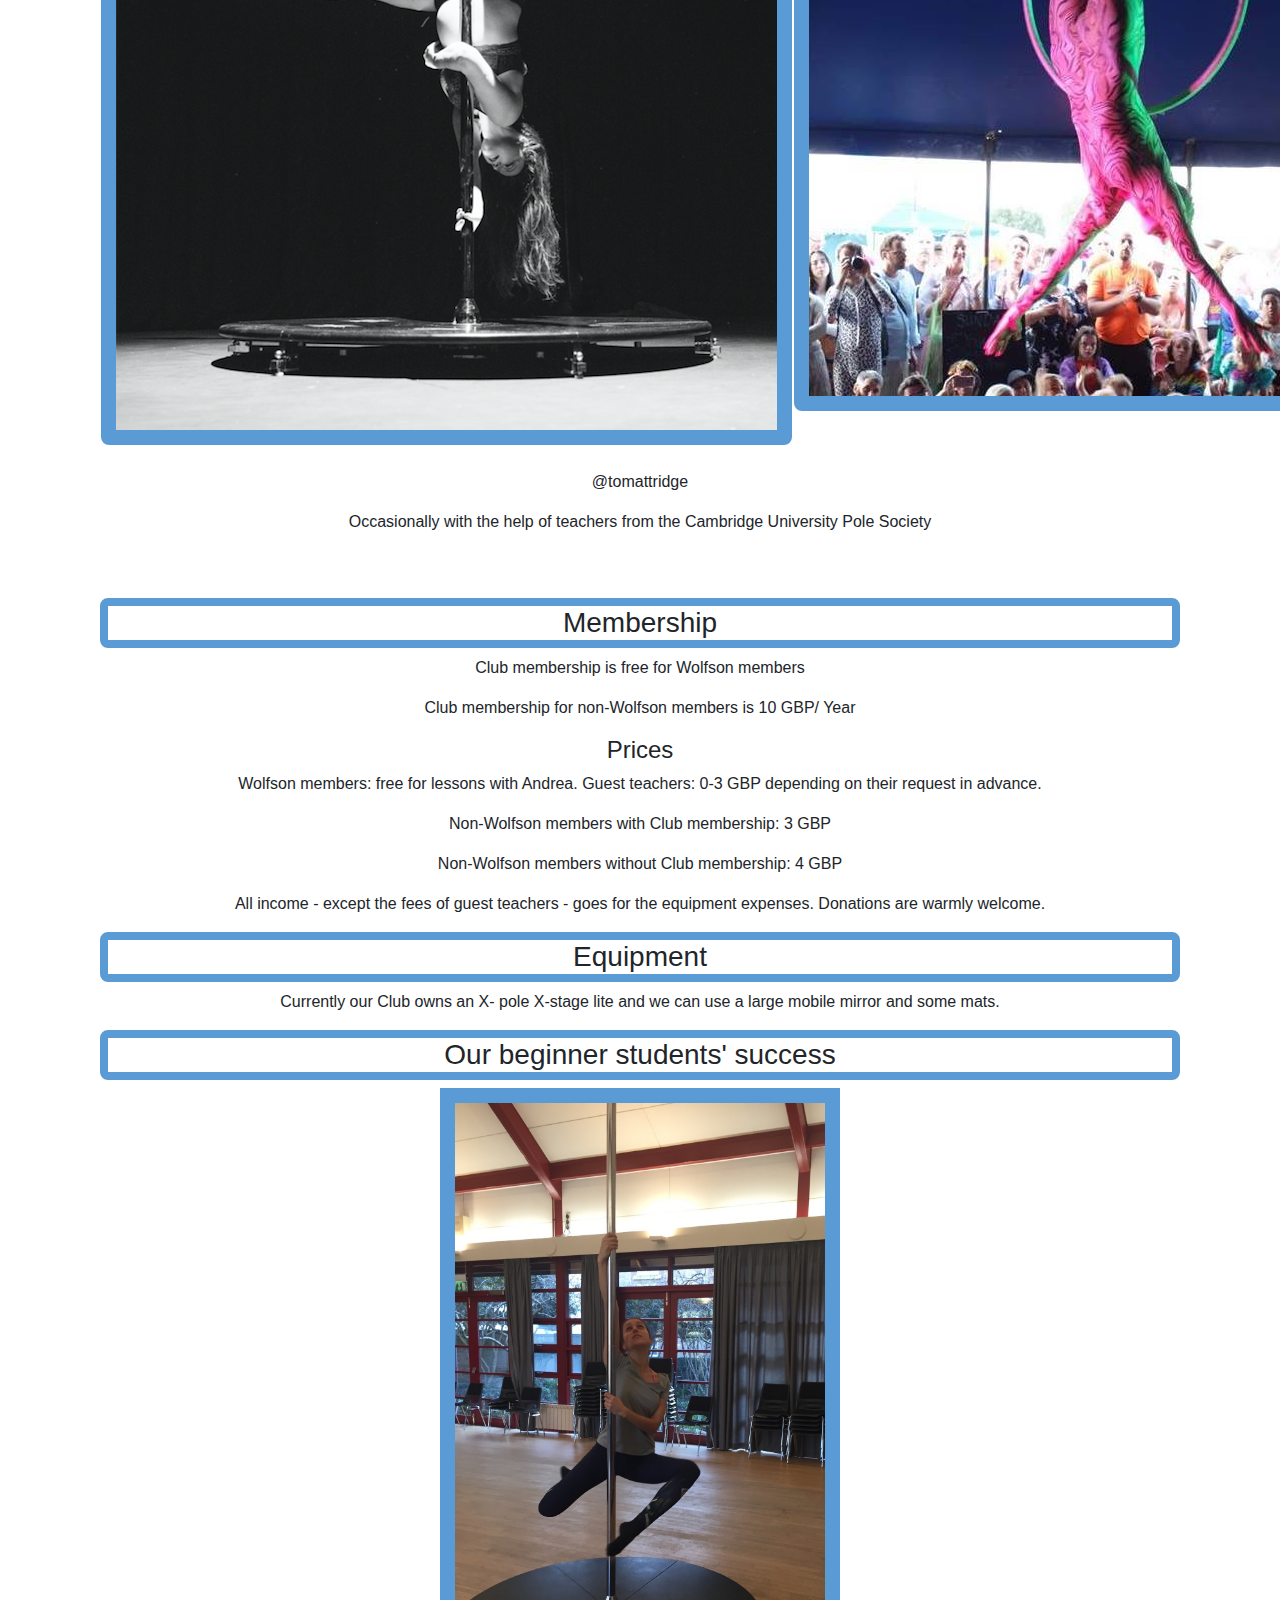
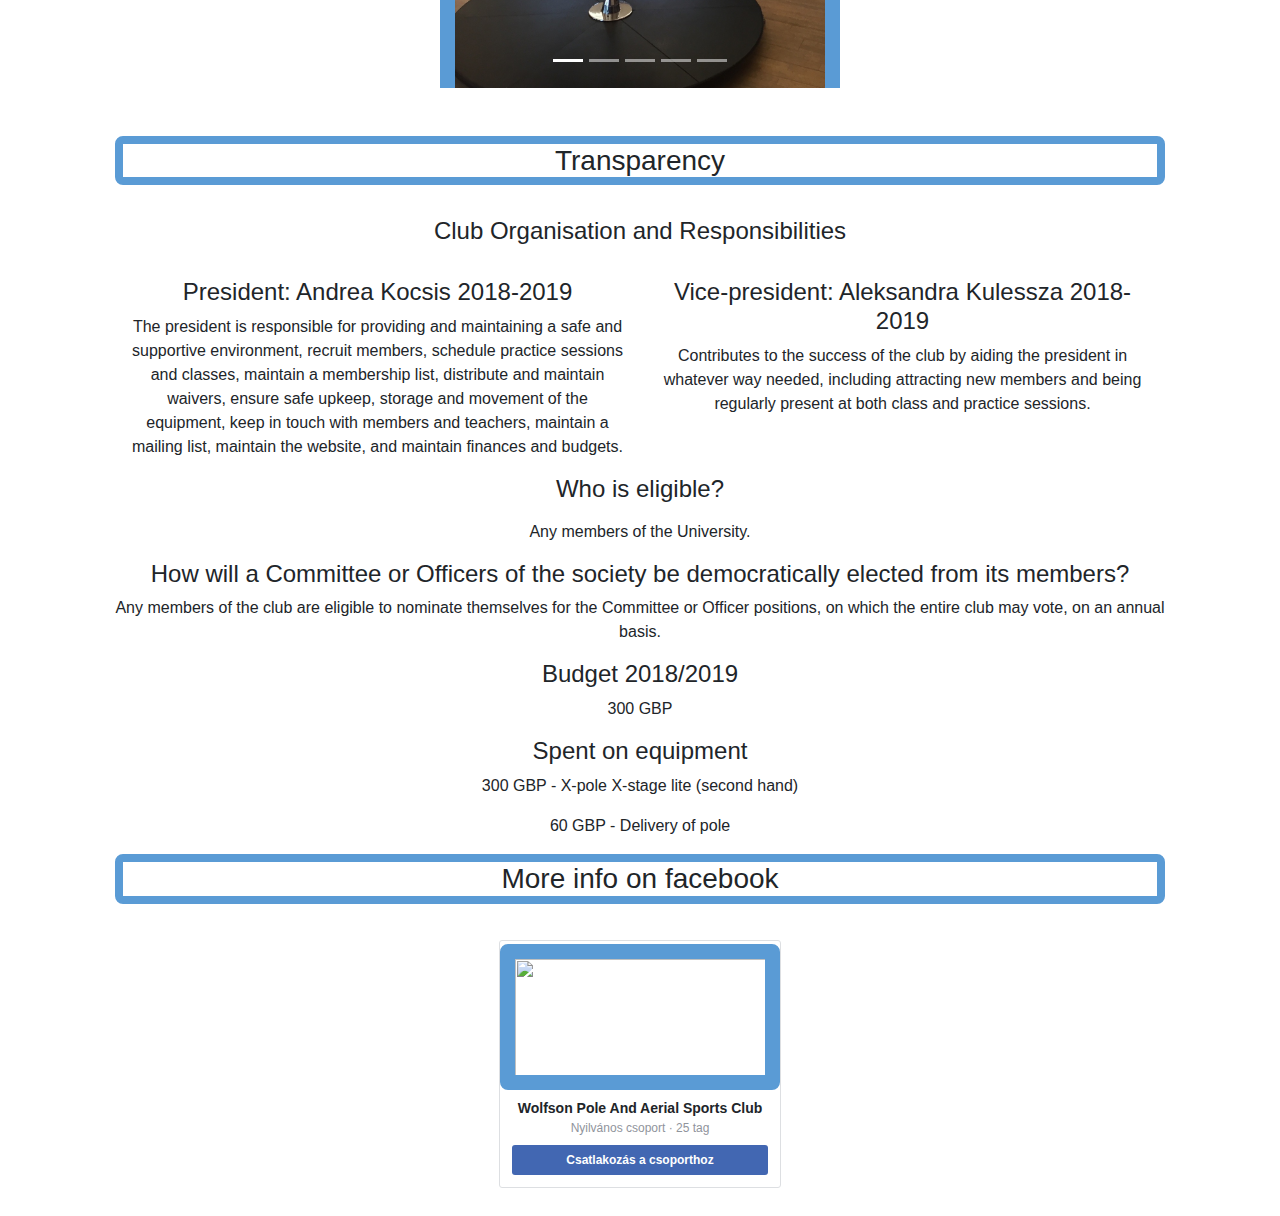
==== commit be587cd9: "some typos fixed" ====
--- a/index.html
+++ b/index.html
@@ -1,223 +1,273 @@
-<!-- On the main page have some pretty pictures and a paragraph explaining the website. 
-			2) tab on necesscities/top tips ("things you may not have thought about, bike, where to buy cutlery(poundland, wilkinsons), gowns...") - with the help of the map
-			3) Tab as an exchange website, can post what you need (bike/formal tickets etc).  
-			4) Useful links: different societies? where to get help if you need it? Best places to eat in Cambridge? explain what camsis/camtools/raven etc is, sightseeing?-->
 <!DOCTYPE html>
 <html>
-	<head>
-		<title>Wolsfon College Pole and Aerial Sports Club</title>
-<link rel="stylesheet" href="https://stackpath.bootstrapcdn.com/bootstrap/4.3.1/css/bootstrap.min.css" integrity="sha384-ggOyR0iXCbMQv3Xipma34MD+dH/1fQ784/j6cY/iJTQUOhcWr7x9JvoRxT2MZw1T" crossorigin="anonymous">
-<script src="https://code.jquery.com/jquery-3.3.1.slim.min.js" integrity="sha384-q8i/X+965DzO0rT7abK41JStQIAqVgRVzpbzo5smXKp4YfRvH+8abtTE1Pi6jizo" crossorigin="anonymous"></script>
-<script src="https://cdnjs.cloudflare.com/ajax/libs/popper.js/1.14.7/umd/popper.min.js" integrity="sha384-UO2eT0CpHqdSJQ6hJty5KVphtPhzWj9WO1clHTMGa3JDZwrnQq4sF86dIHNDz0W1" crossorigin="anonymous"></script>
-<script src="https://stackpath.bootstrapcdn.com/bootstrap/4.3.1/js/bootstrap.min.js" integrity="sha384-JjSmVgyd0p3pXB1rRibZUAYoIIy6OrQ6VrjIEaFf/nJGzIxFDsf4x0xIM+B07jRM" crossorigin="anonymous"></script>
-<link type="text/css" rel="stylesheet" href="pole.css">
-	</head>
-
-	
-	<body data-spy="scroll" data-target=".navbar" data-offset="50">
-		<!--This is the navbar at the bottom of the page-->
-			<nav class="navbar fixed-top navbar-dark bg-dark">
-		     			<a class="navbar-brand" href="#">WPASC</a>
-				    	<div class="nav navbar-nav">
-				    			<div class="row">
-   						 		<div class="col-sm">
-				    		<a class="nav-item active" class="nav-link" href="#about"><button type="button">About us</button></a>
-				    		</div>
-				    		<div class="col-sm">
-				     		<a class="nav-item" class="nav-link" href="#classes"><button type="button">Classes</button></a>
-				     		</div>
-				     		<div class="col-sm">
-				     		<a class="nav-item" class="nav-link" href="#apply"><button type="button">Apply here</button></a>
-				     		</div>
-				      		<a class="nav-item" class="nav-link" href="#transparency"><button type="button">Transparency</button></a> 
-				      		<div class="col-sm">
-				      		<a class="nav-item" class="nav-link" href="#contact"><button type="button">Contact us</button></a>
-				      		</div>
-				      		</div>
-			    </div>
-			    </div>
-			</nav> 
-			 </div>
-			<header>
-			<br>
-			<br>
-			<br>
-		  				<div class="text-center">
-							<h1> <a name="home"></a>
-						Wolsfon College Pole and Aerial Sports Club
-							</h1>
-							<img src="wolfson pole soc banner fb.PNG" alt="header" style="height:100%" />
-						</div>
-					</div>
-				</div>
-
-							</div>
-						</div>
-					
-					</div>
-			
-
-
-			<!--Here starts the content-->
-			<div class=container>
-				<div class="text-center">
-					<!--Here starts the aboutus section-->
-					<div id="About us">
-					<br>
-					<br>
-					<br>
-						<h3><a name="about"></a>About the WPASC </h3> 
-						</br>
-						<p> We established our club in 2018 with the support of Wolfson College and the Cambridge University Pole Society. Our aim is to pbuild a pole community at Wolfson, provide safe practice space for intermediate or advances polers, and teach pole for beginners. We hope to start our Aerial hoop classes soon as well.</p>
-						</div>
-				<!--Here starts the Classes section-->	
-								<div class="container">
-									<div class="text-center">
-								<h3><a name="classes"></a>Classes</h3>
-
-  							<div class="row">
-   						 		<div class="col-6">
-								<h4>Beginners' classes</h4>
-								<p class="bold">Sundays 12.00-1.30</p>
-								<p>5 May - 9 June 2019</p>
-								<p>Lee hall, Wolfson College</p>
-								<a href="https://forms.gle/wXdKceSpEHT6wNwT9" target="_blank" ="_blank"><button class="email" type="button">Apply here</button></a>
-								</div>
-   						 		<div class="col-6">
-								<h4>Pole bookings for intermediate polers</h4>
-								<p>If you are knew to WPASC, please, contact Andrea (ak2003) in order to arrange your membership. Members can book the room via the College booking system by contacting the conference management. </p>
-								<br>
-								<a href="mailto:aurigandrea@gmail.com"><button class="email" type="button">Send e-mail</button></a>
-							</div>
-						</div>
-						<br>
-						<p>What to wear: sleveless top, short bottom or sweatpants you can roll up</p>
-								<p>Fun fact 1: Polers are not underdressed because they want to look sexy, but because their skin has to stick to the pole :) </p>
-								<p>Fun fact 2: All genders are welcome, if you want to get as strong as a poler.</p>
-								<p> Fun fact 3: All shapes are welcome. All bodies are different, but each of them can pole.</p>
-						<img src="wolfson_college_map.png" alt="map" style="height:30%" class="image-fluid"/>
-					</div>
-					<br>
-							<br>
-							<h3><a name="apply">Apply here</h3>
-							<iframe src="https://docs.google.com/forms/d/e/1FAIpQLSep9cr2DB3toC32I8oA4uEdpSmYjxrwhi4qb3TMidGOY42WXw/viewform?embedded=true" width="640" height="600" frameborder="0" marginheight="0" marginwidth="0">Loading...</iframe>
-					</div>
-					<br>
-					<br>
-						<div class="container">
-							<div class="text-center">
-						<h3>Teachers</h3>
-  							<div class="row">
-   						 		<div class="col-lg-6 push-sm-3" style="overflow: hidden;">
-								<h4>Andrea Kocsis</h4>
-								<p>Andrea has 5+ years of pole experience, she is a committee member of the CUPS and performs regulary on showcases. She has been a dancer for 20 years.</p>
-								</div>
-															<div class="col-lg-6 push-sm-3" style="overflow: hidden;">
-								<h4>Bianca De Sanctis</h4>
-								<p>Bianca has recently taken a 5-day professional Paper Doll Militia Lyra Level 1 Teacher Training course, and so is able to teach level 1 aerial hoop classes.</p>
-															</div>
-							</div>
-						</div>
-						<table style="width:100%">
-  <tr>
-    <th><img src="poleA.PNG" alt="andrea" style="height:50%" class="image-fluid"/></th>
-   <th><img src="bianca2.jpg" alt="bianca" style="height:56%" class="image-fluid"/></th>
-  </tr>
-  </table>
-  <br>
-							<p>Occasionally with the help of teachers from the Cambridge University Pole Society:</p>
-							<h4>Katy Bielena</h4>
-							<p>Katy started pole over a year ago, but this year, she began competing as a semi-professional and regularly performs. She has a background in gymnastics and cheerleading, having represented her country at Worlds and having won the European Championships in 2017. Pole is her newly found passion and she loves incorporating flexibility elements in her routines</p>
-						</div>
-						<br>
-						<br>
-						<div class="container">
-						<div class="text-center">
-					<h3>Membership</h3>
-					<p>Club membership is free for Wolfson members</p>
-					<p>Club membership for non-Wolfson members is 10 GBP/ Year</p>
-					<h4>Prices</h4> 
-					<p>Wolfson members: free for lessons with Andrea. Guest teachers: 0-3 GBP depending on their request in advance. </p>
-					<p>Non-Wolfson members with Club membership: 3 GBP</p>
-					<p>Non-Wolfson members without Club membership: 4 GBP</p>
-					<p>All income - except the fees of guest teachers - goes for the equipment expenses. Donations are warmly welcome.</p>
-					<h3>Equipment</h3>
-<p>Currently our Club owns an X-stage light and we can use a large mobile mirror and some mats.</p>
-	</div>
-						</div>
-						<div class=container>
-						<div class="text-center">
-						<h3><a name="students"></a>The success of our beginner students</h3>
-						<div id="carouselExampleIndicators" class="carousel slide" data-ride="carousel">
-  <ol class="carousel-indicators">
-    <li data-target="#carouselExampleIndicators" data-slide-to="0" class="active"></li>
-    <li data-target="#carouselExampleIndicators" data-slide-to="1"></li>
-    <li data-target="#carouselExampleIndicators" data-slide-to="2"></li>
-    <li data-target="#carouselExampleIndicators" data-slide-to="3"></li>
-    <li data-target="#carouselExampleIndicators" data-slide-to="4"></li>
-  </ol>
-  <div class="carousel-inner" style="width: 400px; height:600px; margin: 0 auto">
-    <div class="carousel-item active">
-      <img class="d-block w-100" src="pole1.jpg" alt="First slide">
-    </div>
-    <div class="carousel-item">
-      <img class="d-block w-100" src="pole2.jpg" alt="Second slide">
-    </div>
-    <div class="carousel-item">
-      <img class="d-block w-100" src="pole3.jpg" alt="Third slide">
-    </div>
-     <div class="carousel-item">
-      <img class="d-block w-100" src="pole4.jpg" alt="Third slide">
-    </div>
-     <div class="carousel-item">
-      <img class="d-block w-100" src="pole5.PNG" alt="Third slide" >
-    </div>
-  </div>
-</div>
-</div>
-<br>
-<br>
-				<!--Here starts the Transparency section -->
-					<div class=container>
-						<div class="text-center">
-							<h3><a name="transparency"></a>Transparency </h3>
-							<br>
-<h4>What are the responsibilities?</h4>
-<br>
-<div class="container">
-  							<div class="row">
-   						 		<div class="col-6">
-<h4>President: Andrea Kocsis 2018-2019</h4>
-<p>The president is responsible for providing and maintaining a safe and supportive environment, recruit members, schedule practice sessions and classes, maintain a membership list, distribute and maintain waivers, ensure safe upkeep, storage and movement of the equipment, keep in touch with members and teachers, maintain a mailing list, maintain the website, and maintain finances and budgets.</p>
-</div>
-<div class="col-6">
-<h4>Vice-president: Aleksandra Kulessza 2018-2019 </h4>
-<p>Contributes to the success of the club by aiding the president in whatever way needed, including attracting new members and being regularly present at both class and practice sessions.</p>
-</div>
-</div>
-</div>
-<h4> Who is eligible?</h4>
-</p>Any members of the University.</p>
-<h4>How will a Committee or Officers of the society be democratically elected from its members?</h4>
+    <head>
+        <title>Wolfson College Pole and Aerial Sports Club</title>
+        <link rel="stylesheet" href="https://stackpath.bootstrapcdn.com/bootstrap/4.3.1/css/bootstrap.min.css" integrity="sha384-ggOyR0iXCbMQv3Xipma34MD+dH/1fQ784/j6cY/iJTQUOhcWr7x9JvoRxT2MZw1T" crossorigin="anonymous">
+        <script src="https://code.jquery.com/jquery-3.3.1.slim.min.js" integrity="sha384-q8i/X+965DzO0rT7abK41JStQIAqVgRVzpbzo5smXKp4YfRvH+8abtTE1Pi6jizo" crossorigin="anonymous"></script>
+        <script src="https://cdnjs.cloudflare.com/ajax/libs/popper.js/1.14.7/umd/popper.min.js" integrity="sha384-UO2eT0CpHqdSJQ6hJty5KVphtPhzWj9WO1clHTMGa3JDZwrnQq4sF86dIHNDz0W1" crossorigin="anonymous"></script>
+        <script src="https://stackpath.bootstrapcdn.com/bootstrap/4.3.1/js/bootstrap.min.js" integrity="sha384-JjSmVgyd0p3pXB1rRibZUAYoIIy6OrQ6VrjIEaFf/nJGzIxFDsf4x0xIM+B07jRM" crossorigin="anonymous"></script>
+        <link type="text/css" rel="stylesheet" href="pole.css">
+    </head>
+    <body data-spy="scroll" data-target=".navbar" data-offset="50">
+        <!--This is the navbar at the bottom of the page-->
+        <nav class="navbar fixed-top navbar-dark bg-dark">
+            <a class="navbar-brand" href="#">WPASC</a>
+            <div class="nav navbar-nav">
+                <div class="row">
+                    <div class="col-sm">
+                        <a class="nav-item active" class="nav-link" href="#about">
+                            <button type="button">About us</button>
+                        </a>
+                    </div>
+                    <div class="col-sm">
+                        <a class="nav-item" class="nav-link" href="#classes">
+                            <button type="button">Classes</button>
+                        </a>
+                    </div>
+                    <div class="col-sm">
+                        <a class="nav-item" class="nav-link" href="#apply">
+                            <button type="button">Apply here</button>
+                        </a>
+                    </div>
+                    <a class="nav-item" class="nav-link" href="#transparency">
+                        <button type="button">Transparency</button>
+                    </a>
+                    <div class="col-sm">
+                        <a class="nav-item" class="nav-link" href="#contact">
+                            <button type="button">Contact us</button>
+                        </a>
+                    </div>
+                </div>
+            </div>
+</div></nav></div>
+<header>
+    <br>
+    <br>
+    <br>
+    <div class="text-center">
+        <h1>
+            <a name="home"></a>
+            Wolfson College Pole and Aerial Sports Club
+							
+        </h1>
+        <img src="wolfson pole soc banner fb.png" alt="header" style="height:100%"/>
+    </div>
+</div></div></div></div></div>
+<!--Here starts the content-->
+<div class=container>
+    <div class="text-center">
+        <!--Here starts the aboutus section-->
+        <div id="About us">
+            <br>
+            <br>
+            <br>
+            <h3>
+                <a name="about"></a>
+                About the WPASC 
+            </h3>
+</br><p>We established our club in 2018 with the support of Wolfson College and the Cambridge University Pole Society. Our aim is to build a pole community at Wolfson, provide safe practice space for intermediate or advances polers, and teach pole for beginners. We hope to start our Aerial hoop classes soon as well.</p>
+</div>
+<!--Here starts the Classes section-->
+<div class="container">
+    <div class="text-center">
+        <h3>
+            <a name="classes"></a>
+            Classes
+        </h3>
+        <div class="row">
+            <div class="col-6">
+                <h4>Beginners' classes</h4>
+                <p class="bold">Sundays 12.00-1.30</p>
+                <p>5 May - 9 June 2019</p>
+                <p>Lee hall, Wolfson College</p>
+                <a href="https://forms.gle/wXdKceSpEHT6wNwT9" target="_blank"="_blank">
+                    <button class="email" type="button">Apply here</button>
+                </a>
+            </div>
+            <div class="col-6">
+                <h4>Pole bookings for intermediate polers</h4>
+                <p>If you are knew to WPASC, please, contact Andrea (ak2003) in order to arrange your membership. Members can book the room via the College booking system by contacting the conference management. </p>
+                <br>
+                <a href="mailto:aurigandrea@gmail.com">
+                    <button class="email" type="button">Send an e-mail</button>
+                </a>
+            </div>
+        </div>
+        <br>
+        <p>What to wear: sleveless top, short bottoms or sweatpants you can roll up</p>
+        <p>Fun fact 1: Polers are not underdressed because they want to look sexy, but because their skin has to stick to the pole :) </p>
+        <p>Fun fact 2: All genders are welcome, if you want to get as strong as a poler.</p>
+        <p>Fun fact 3: All shapes are welcome. All bodies are different, but each of them can pole.</p>
+        <img src="wolfson_college_map.png" alt="map" style="height:30%" class="image-fluid"/>
+    </div>
+    <br>
+    <br>
+    <h3>
+        <a name="apply">Apply here
+    </h3>
+    <iframe src="https://docs.google.com/forms/d/e/1FAIpQLSep9cr2DB3toC32I8oA4uEdpSmYjxrwhi4qb3TMidGOY42WXw/viewform?embedded=true" width="640" height="600" frameborder="0" marginheight="0" marginwidth="0">Loading...</iframe>
+</div>
+<br>
+<br>
+<div class="container">
+    <div class="text-center">
+        <h3>Teachers</h3>
+        <div class="row">
+            <div class="col-lg-6 push-sm-3" style="overflow: hidden;">
+                <h4>Andrea Kocsis</h4>
+                <p>Andrea has 5+ years of pole experience, she is a committee member of CUPS and performs regularly in showcases.</p>
+            </div>
+            <div class="col-lg-6 push-sm-3" style="overflow: hidden;">
+                <h4>Bianca De Sanctis</h4>
+                <p>Bianca has recently taken a 5-day professional Paper Doll Militia Lyra Level 1 Teacher Training course, and so is able to teach level 1 aerial hoop classes.</p>
+            </div>
+        </div>
+    </div>
+    <table style="width:100%">
+        <tr>
+            <th>
+                <img src="poleA.png" alt="andrea" style="height:50%" class="image-fluid"/>
+            </th>
+            <th>
+                <img src="bianca2.jpg" alt="bianca" style="height:56%" class="image-fluid"/>
+            </th>
+        </tr>
+    </table>
+    <br>
+    <p>@tomattridge</p>
+    <p>Occasionally with the help of teachers from the Cambridge University Pole Society</p>
+</div>
+<br>
+<br>
+<div class="container">
+    <div class="text-center">
+        <h3>Membership</h3>
+        <p>Club membership is free for Wolfson members</p>
+        <p>Club membership for non-Wolfson members is 10 GBP/ Year</p>
+        <h4>Prices</h4>
+        <p>Wolfson members: free for lessons with Andrea. Guest teachers: 0-3 GBP depending on their request in advance. </p>
+        <p>Non-Wolfson members with Club membership: 3 GBP</p>
+        <p>Non-Wolfson members without Club membership: 4 GBP</p>
+        <p>All income - except the fees of guest teachers - goes for the equipment expenses. Donations are warmly welcome.</p>
+        <h3>Equipment</h3>
+        <p>Currently our Club owns an X- pole X-stage lite and we can use a large mobile mirror and some mats.</p>
+    </div>
+</div>
+<div class=container>
+    <div class="text-center">
+        <h3>
+            <a name="students"></a>
+            Our beginner students' success 
+        </h3>
+        <div id="carouselExampleIndicators" class="carousel slide" data-ride="carousel">
+            <ol class="carousel-indicators">
+                <li data-target="#carouselExampleIndicators" data-slide-to="0" class="active"></li>
+                <li data-target="#carouselExampleIndicators" data-slide-to="1"></li>
+                <li data-target="#carouselExampleIndicators" data-slide-to="2"></li>
+                <li data-target="#carouselExampleIndicators" data-slide-to="3"></li>
+                <li data-target="#carouselExampleIndicators" data-slide-to="4"></li>
+            </ol>
+            <div class="carousel-inner" style="width: 400px; height:600px; margin: 0 auto">
+                <div class="carousel-item active">
+                    <img class="d-block w-100" src="pole1.jpg" alt="First slide">
+                </div>
+                <div class="carousel-item">
+                    <img class="d-block w-100" src="pole2.jpg" alt="Second slide">
+                </div>
+                <div class="carousel-item">
+                    <img class="d-block w-100" src="pole3.jpg" alt="Third slide">
+                </div>
+                <div class="carousel-item">
+                    <img class="d-block w-100" src="pole4.jpg" alt="Third slide">
+                </div>
+                <div class="carousel-item">
+                    <img class="d-block w-100" src="pole5.png" alt="Third slide">
+                </div>
+            </div>
+        </div>
+    </div>
+    <br>
+    <br>
+    <!--Here starts the Transparency section -->
+    <div class=container>
+        <div class="text-center">
+            <h3>
+                <a name="transparency"></a>
+                Transparency 
+            </h3>
+            <br>
+            <h4>Club Organisation and Responsibilities</h4>
+            <br>
+            <div class="container">
+                <div class="row">
+                    <div class="col-6">
+                        <h4>President: Andrea Kocsis 2018-2019</h4>
+                        <p>The president is responsible for providing and maintaining a safe and supportive environment, recruit members, schedule practice sessions and classes, maintain a membership list, distribute and maintain waivers, ensure safe upkeep, storage and movement of the equipment, keep in touch with members and teachers, maintain a mailing list, maintain the website, and maintain finances and budgets.</p>
+                    </div>
+                    <div class="col-6">
+                        <h4>Vice-president: Aleksandra Kulessza 2018-2019 </h4>
+                        <p>Contributes to the success of the club by aiding the president in whatever way needed, including attracting new members and being regularly present at both class and practice sessions.</p>
+                    </div>
+                </div>
+            </div>
+            <h4>Who is eligible?</h4>
+</p>Any members of the University.</p><h4>How will a Committee or Officers of the society be democratically elected from its members?</h4>
 <p>Any members of the club are eligible to nominate themselves for the Committee or Officer positions, on which the entire club may vote, on an annual basis.</p>
 <h4>Budget 2018/2019</h4>
 <p>300 GBP</p>
 <h4>Spent on equipment</h4>
-<p>300 GBP - Pole </p>
-<p> 60 GBP - delivery </p>
-</div>
-
-				</div>
-				
-				<!--Contant form-->
-	
-				<div class="container">
-						<div class="text-center">
-							<h3><a name="contact"></a>More infos on facebook</h3>
-							<table border="0" width="100%" cellspacing="0" cellpadding="0" style="border-collapse:collapse;"><tr style=""><td height="28" style="line-height:28px;">&nbsp;</td></tr><tr><td style=""><table border="0" width="280" cellspacing="0" cellpadding="0" style="border-collapse:separate;background-color:#ffffff;border:1px solid #dddfe2;border-radius:3px;font-family:Helvetica, Arial, sans-serif;margin:0px auto;"><tr style="padding-bottom: 8px;"><td style=""><img class="img" src="https://scontent-cdt1-1.xx.fbcdn.net/v/t1.0-0/c0.0.568.296a/p526x296/44591283_2461435177207850_8783055296793673728_o.jpg?_nc_cat=104&amp;_nc_ht=scontent-cdt1-1.xx&amp;oh=7bc93f0e1fce6513cab0b059c3adef93&amp;oe=5D0B5762" width="280" height="146" alt="" /></td></tr><tr><td style="font-size:14px;font-weight:bold;padding:8px 8px 0px 8px;text-align:center;">Wolfson Pole And Aerial Sports Club</td></tr><tr><td style="color:#90949c;font-size:12px;font-weight:normal;text-align:center;">Nyilvános csoport · 25 tag</td></tr><tr><td style="padding:8px 12px 12px 12px;"><table border="0" cellspacing="0" cellpadding="0" style="border-collapse:collapse;width:100%;"><tr><td style="background-color:#4267b2;border-radius:3px;text-align:center;"><a style="color:#3b5998;text-decoration:none;cursor:pointer;width:100%;" href="https://www.facebook.com/plugins/group/join/popup/?group_id=300226370795070&amp;source=email_campaign_plugin" target="_blank" rel="noopener"><table border="0" cellspacing="0" cellpadding="3" align="center" style="border-collapse:collapse;"><tr><td style="border-bottom:3px solid #4267b2;border-top:3px solid #4267b2;color:#FFF;font-family:Helvetica, Arial, sans-serif;font-size:12px;font-weight:bold;">Csatlakozás a csoporthoz</td></tr></table></a></td></tr></table></td></tr></table></td></tr><tr style=""><td height="28" style="line-height:28px;">&nbsp;</td></tr></table>
-						</div>
-				</div>			
-
-
-	</body>
-</html>+<p>300 GBP - X-pole X-stage lite (second hand) </p>
+<p>60 GBP - Delivery of pole </p>
+</div></div>
+<!--Contant form-->
+<div class="container">
+    <div class="text-center">
+        <h3>
+            <a name="contact"></a>
+            More info on facebook
+        </h3>
+        <table border="0" width="100%" cellspacing="0" cellpadding="0" style="border-collapse:collapse;">
+            <tr style="">
+                <td height="28" style="line-height:28px;">&nbsp;</td>
+            </tr>
+            <tr>
+                <td style="">
+                    <table border="0" width="280" cellspacing="0" cellpadding="0" style="border-collapse:separate;background-color:#ffffff;border:1px solid #dddfe2;border-radius:3px;font-family:Helvetica, Arial, sans-serif;margin:0px auto;">
+                        <tr style="padding-bottom: 8px;">
+                            <td style="">
+                                <img class="img" src="https://scontent-cdt1-1.xx.fbcdn.net/v/t1.0-0/c0.0.568.296a/p526x296/44591283_2461435177207850_8783055296793673728_o.jpg?_nc_cat=104&amp;_nc_ht=scontent-cdt1-1.xx&amp;oh=7bc93f0e1fce6513cab0b059c3adef93&amp;oe=5D0B5762" width="280" height="146" alt=""/>
+                            </td>
+                        </tr>
+                        <tr>
+                            <td style="font-size:14px;font-weight:bold;padding:8px 8px 0px 8px;text-align:center;">Wolfson Pole And Aerial Sports Club</td>
+                        </tr>
+                        <tr>
+                            <td style="color:#90949c;font-size:12px;font-weight:normal;text-align:center;">Nyilvános csoport · 25 tag</td>
+                        </tr>
+                        <tr>
+                            <td style="padding:8px 12px 12px 12px;">
+                                <table border="0" cellspacing="0" cellpadding="0" style="border-collapse:collapse;width:100%;">
+                                    <tr>
+                                        <td style="background-color:#4267b2;border-radius:3px;text-align:center;">
+                                            <a style="color:#3b5998;text-decoration:none;cursor:pointer;width:100%;" href="https://www.facebook.com/plugins/group/join/popup/?group_id=300226370795070&amp;source=email_campaign_plugin" target="_blank" rel="noopener">
+                                                <table border="0" cellspacing="0" cellpadding="3" align="center" style="border-collapse:collapse;">
+                                                    <tr>
+                                                        <td style="border-bottom:3px solid #4267b2;border-top:3px solid #4267b2;color:#FFF;font-family:Helvetica, Arial, sans-serif;font-size:12px;font-weight:bold;">Csatlakozás a csoporthoz</td>
+                                                    </tr>
+                                                </table>
+                                            </a>
+                                        </td>
+                                    </tr>
+                                </table>
+                            </td>
+                        </tr>
+                    </table>
+                </td>
+            </tr>
+            <tr style="">
+                <td height="28" style="line-height:28px;">&nbsp;</td>
+            </tr>
+        </table>
+    </div>
+</div>
+</body></html>
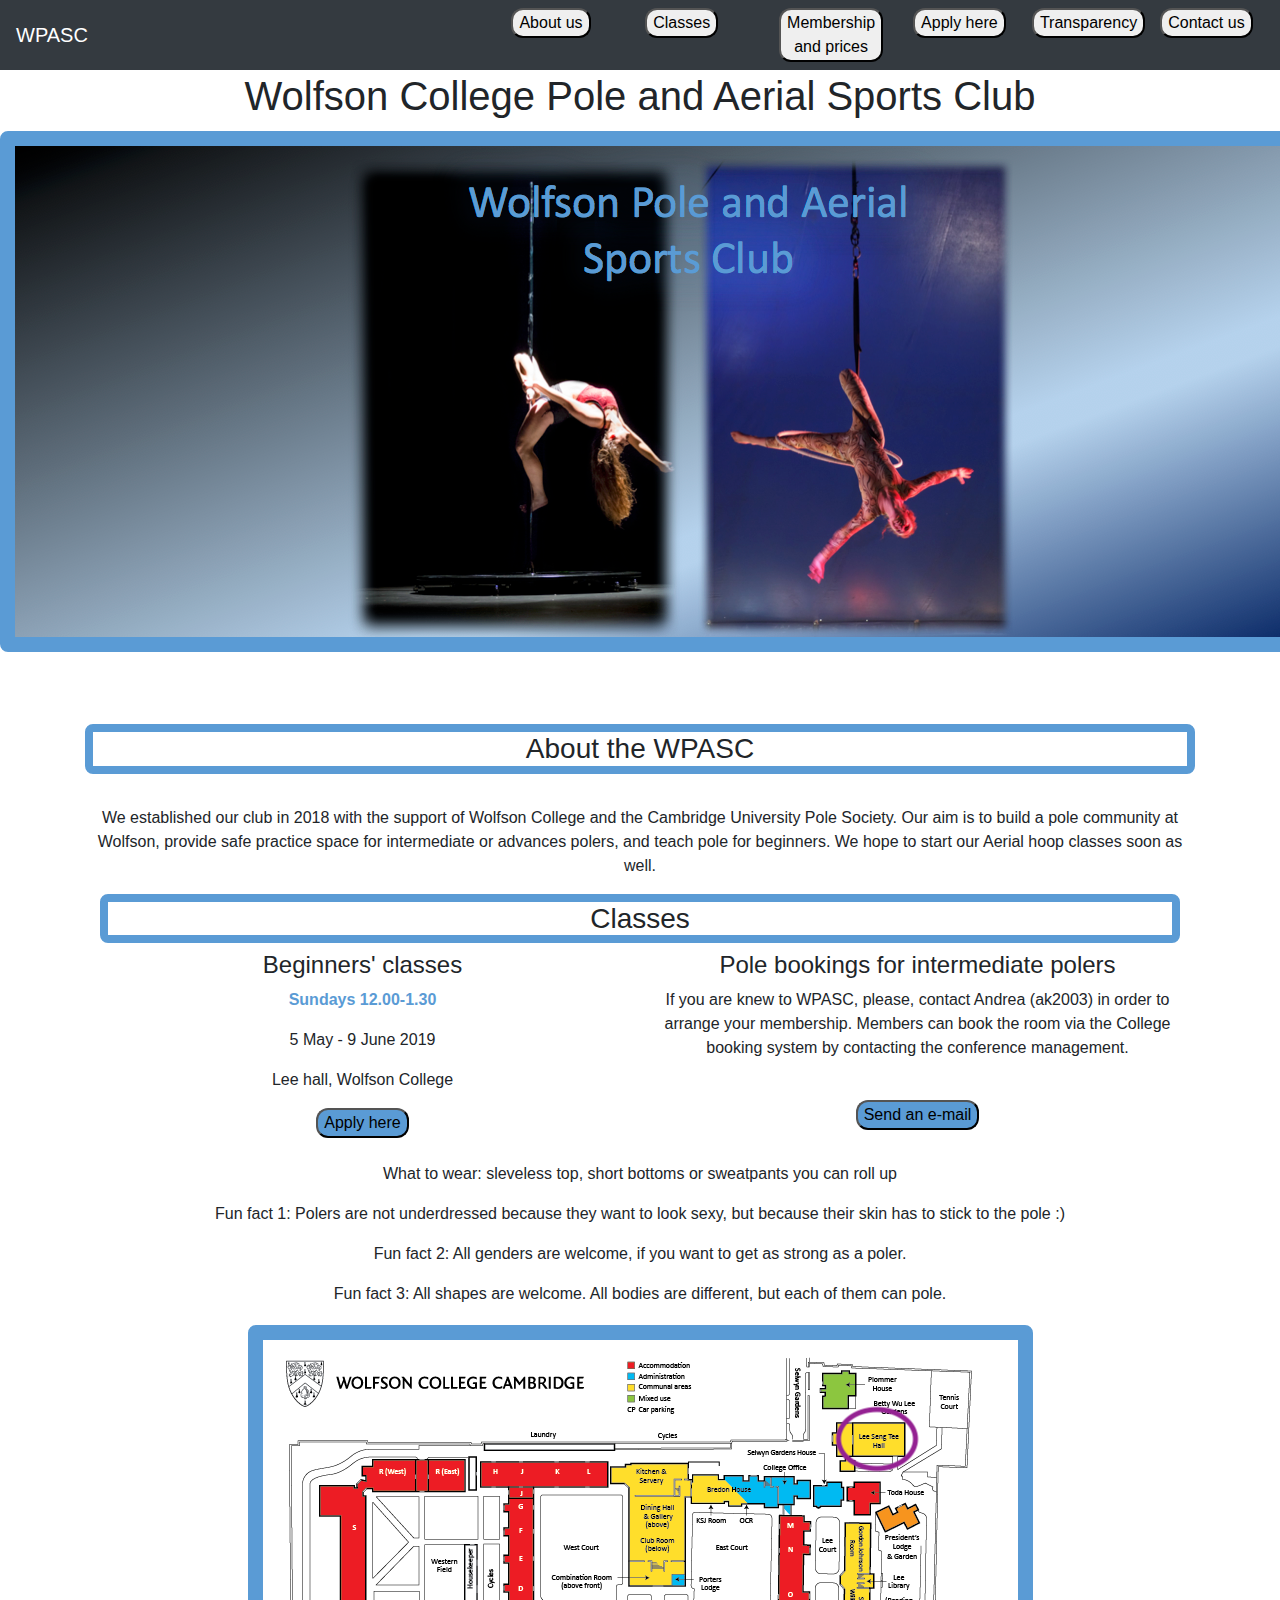
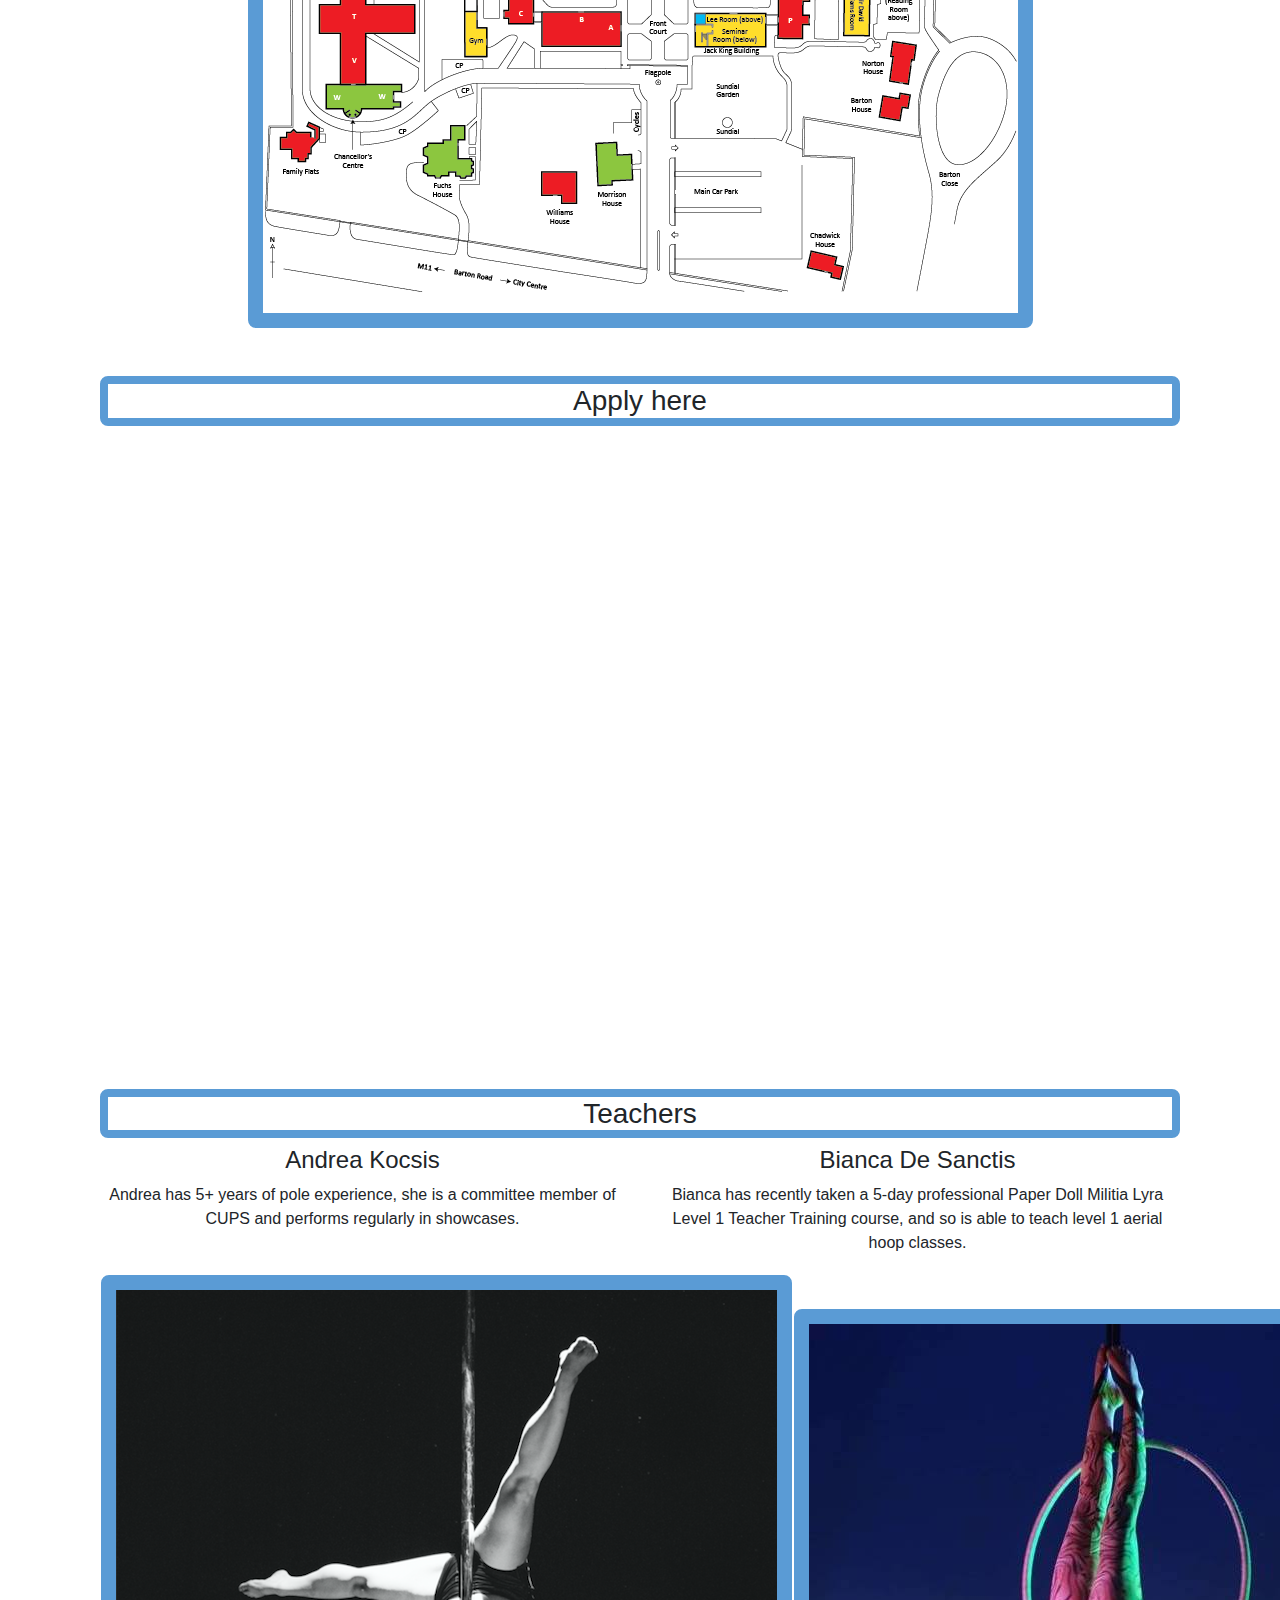
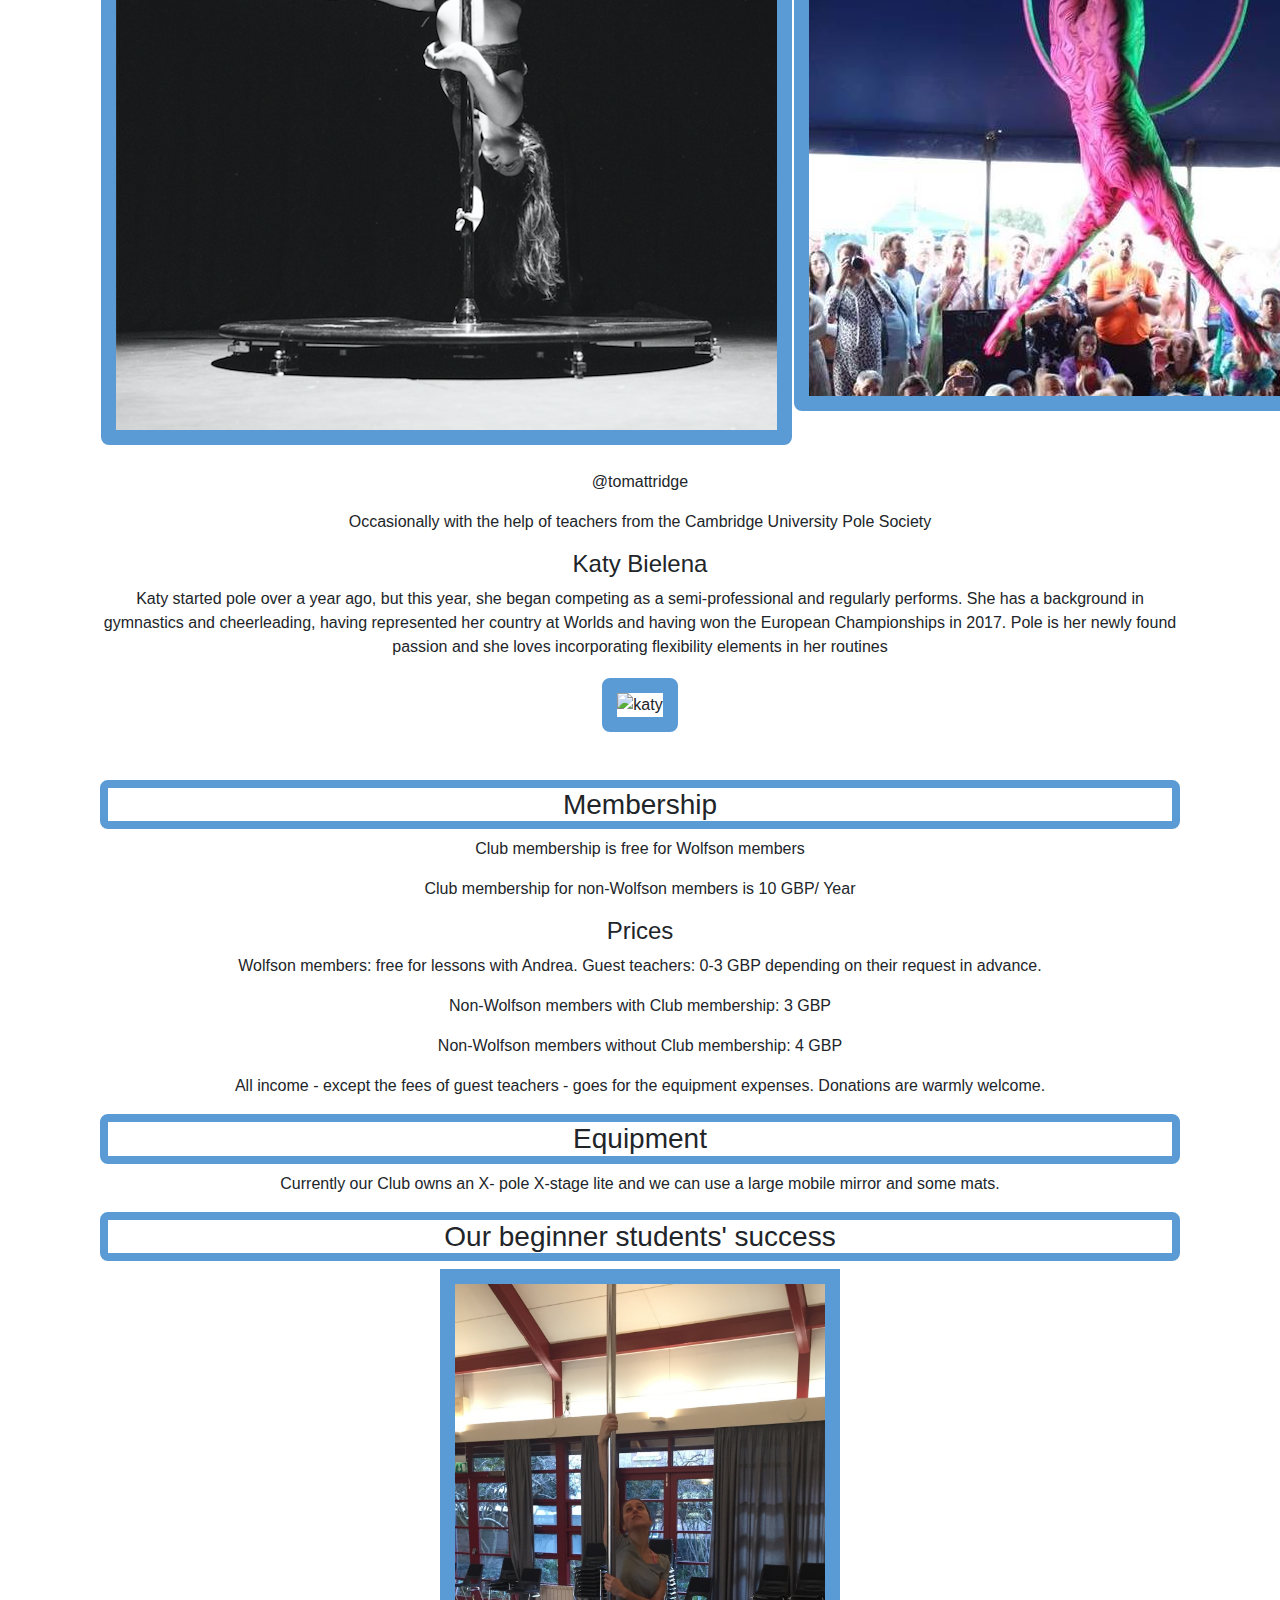
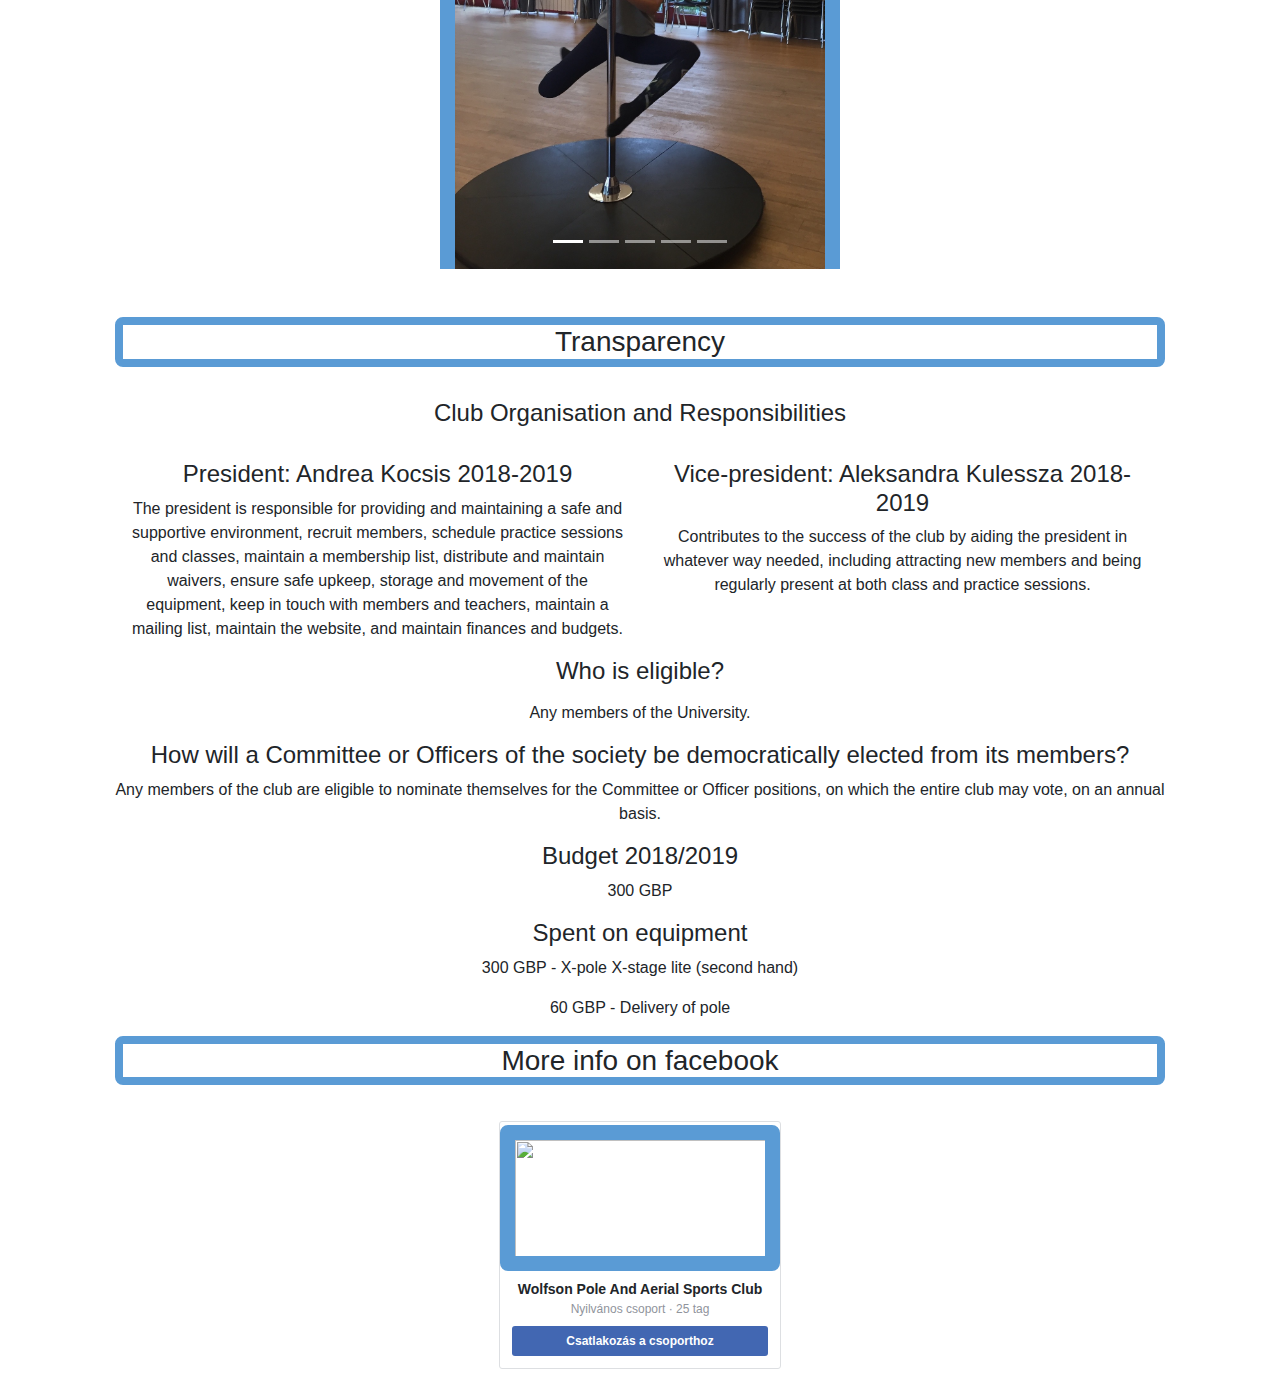
==== commit f9033d85: "Update index.html" ====
--- a/index.html
+++ b/index.html
@@ -24,6 +24,11 @@
                             <button type="button">Classes</button>
                         </a>
                     </div>
+			<div class="col-sm">
+                        <a class="nav-item" class="nav-link" href="#classes">
+                            <button type="prices">Membership and prices</button>
+                        </a>
+                    </div>
                     <div class="col-sm">
                         <a class="nav-item" class="nav-link" href="#apply">
                             <button type="button">Apply here</button>
@@ -103,7 +108,7 @@
     <br>
     <br>
     <h3>
-        <a name="apply">Apply here
+	    <a name="apply"></a>Apply here
     </h3>
     <iframe src="https://docs.google.com/forms/d/e/1FAIpQLSep9cr2DB3toC32I8oA4uEdpSmYjxrwhi4qb3TMidGOY42WXw/viewform?embedded=true" width="640" height="600" frameborder="0" marginheight="0" marginwidth="0">Loading...</iframe>
 </div>
@@ -136,12 +141,15 @@
     <br>
     <p>@tomattridge</p>
     <p>Occasionally with the help of teachers from the Cambridge University Pole Society</p>
-</div>
-<br>
-<br>
-<div class="container">
-    <div class="text-center">
-        <h3>Membership</h3>
+	<h4>Katy Bielena</h4>
+	<p>Katy started pole over a year ago, but this year, she began competing as a semi-professional and regularly performs. She has a background in gymnastics and cheerleading, having represented her country at Worlds and having won the European Championships in 2017. Pole is her newly found passion and she loves incorporating flexibility elements in her routines</p>		  
+	<img src="katy.jpg" alt="katy" style="height:400px" class="image-fluid"/>
+</div>
+<br>
+<br>
+<div class="container">
+    <div class="text-center">
+	    <a name="prices"></a><h3>Membership</h3>
         <p>Club membership is free for Wolfson members</p>
         <p>Club membership for non-Wolfson members is 10 GBP/ Year</p>
         <h4>Prices</h4>
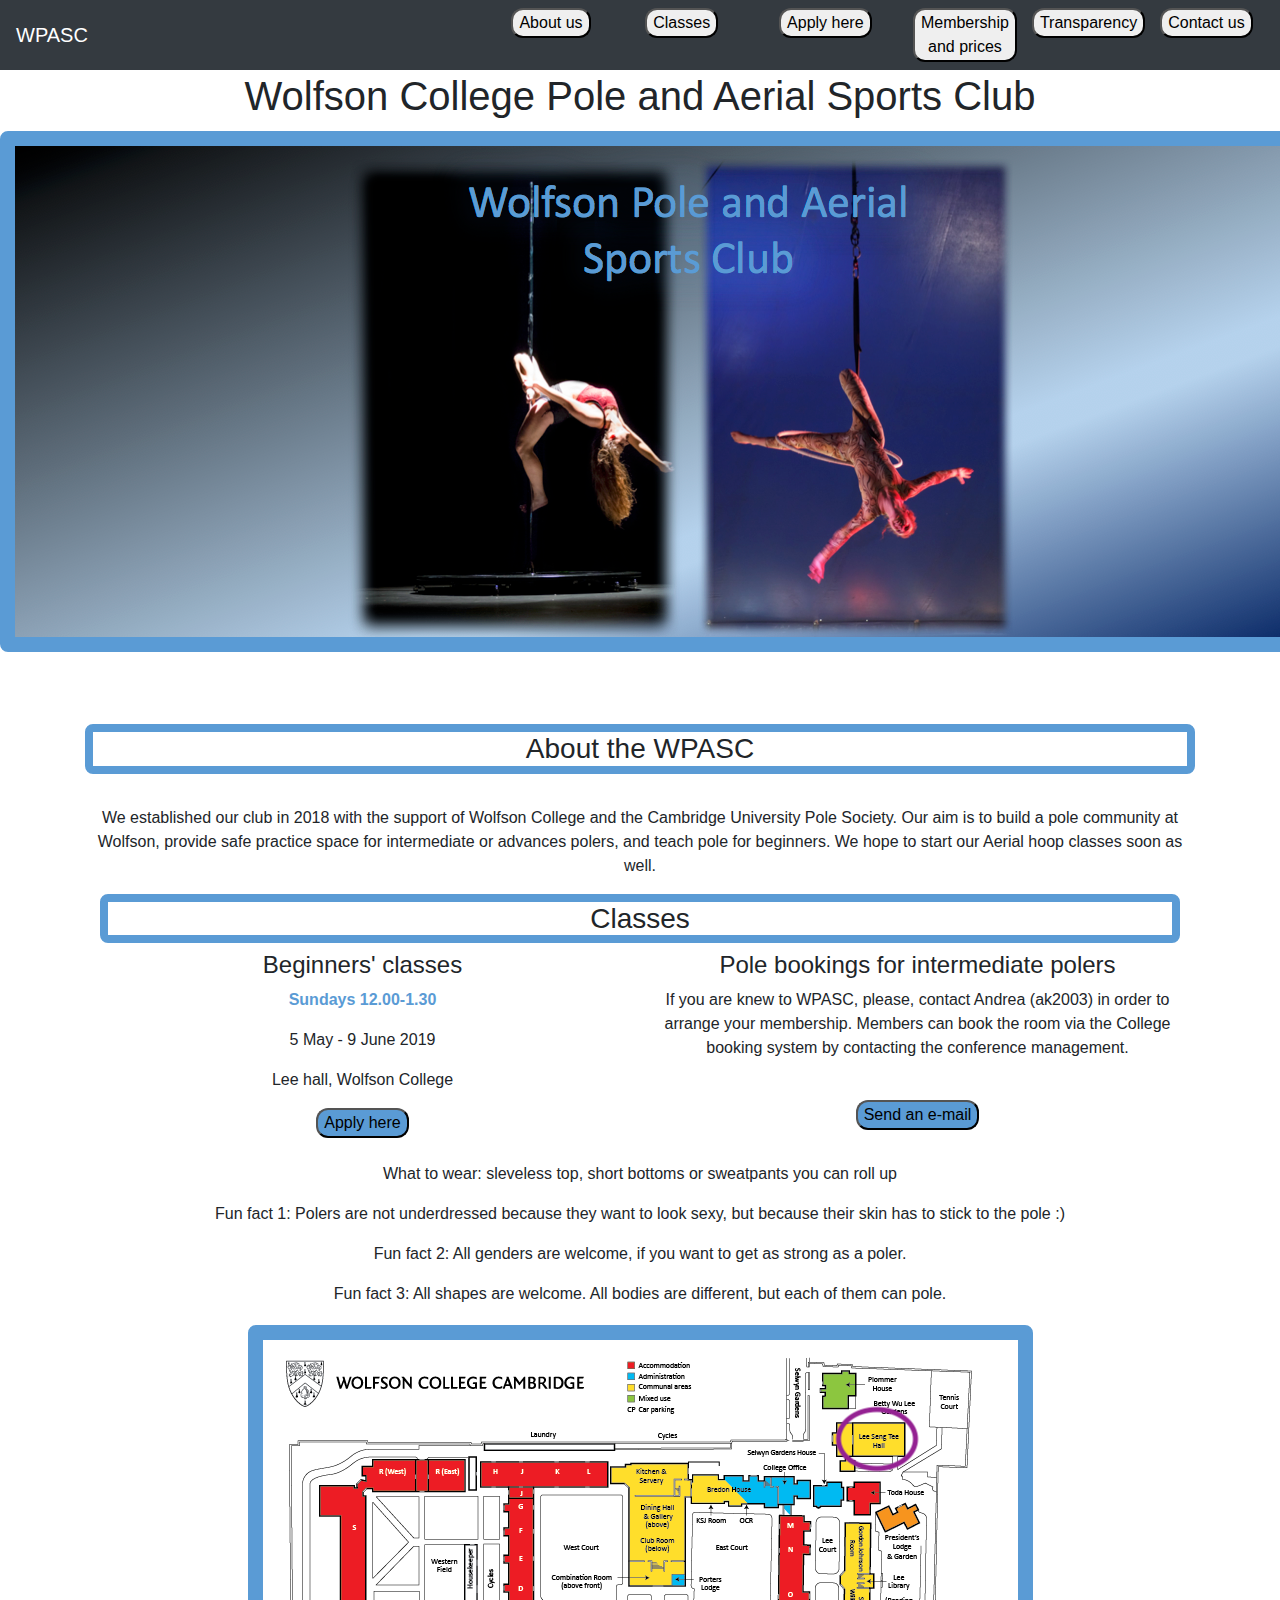
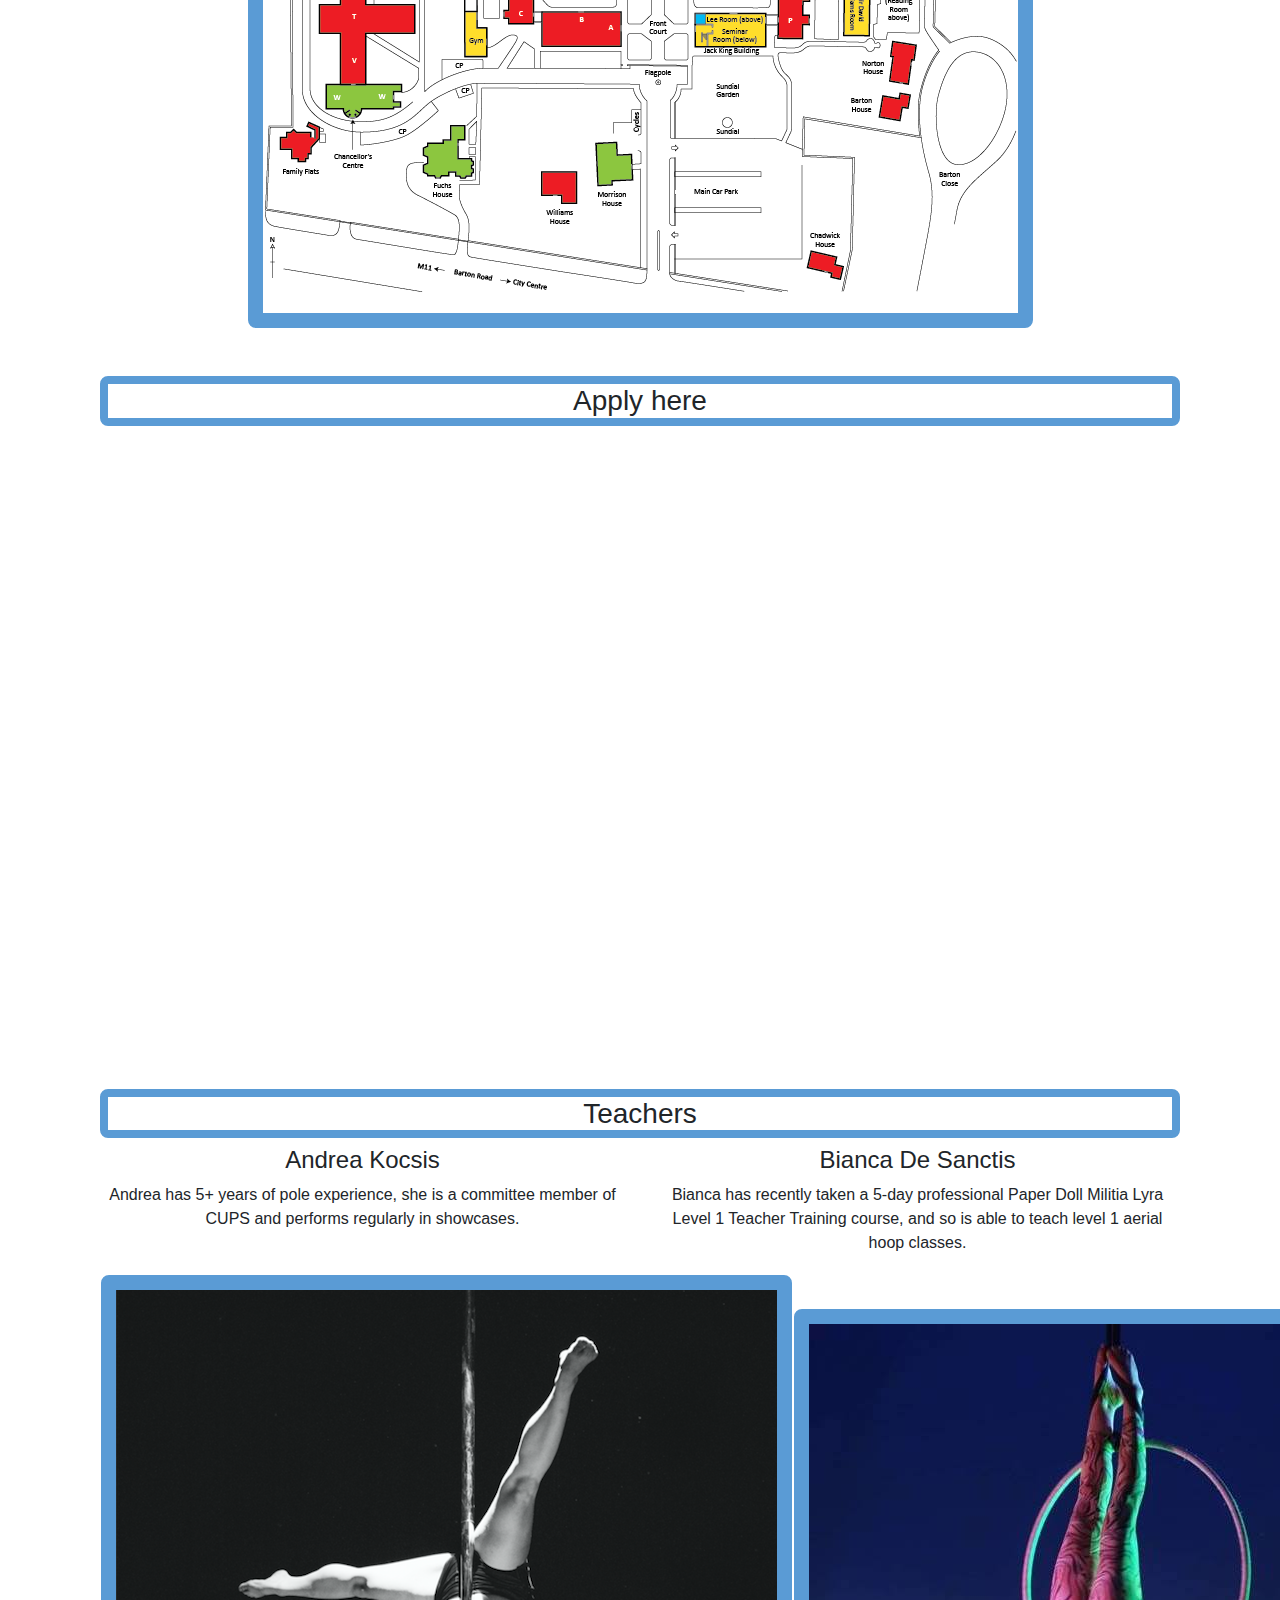
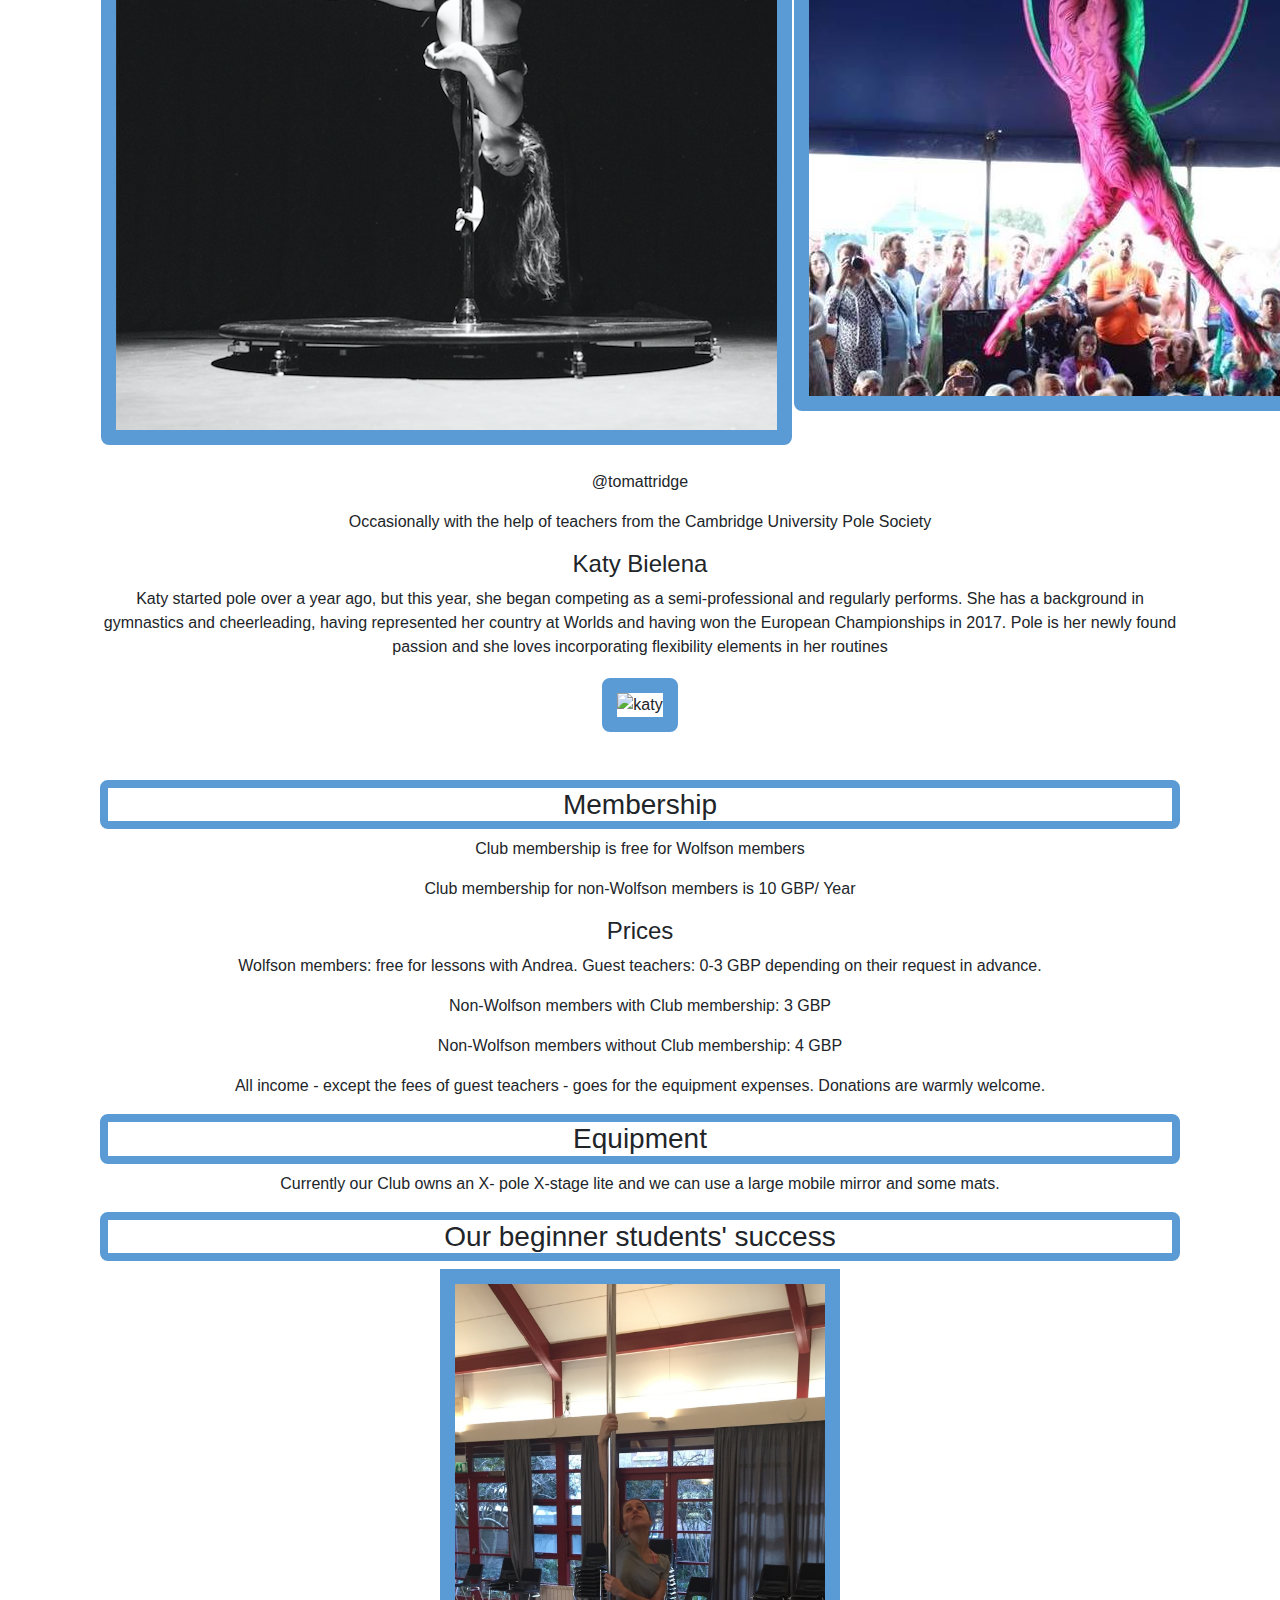
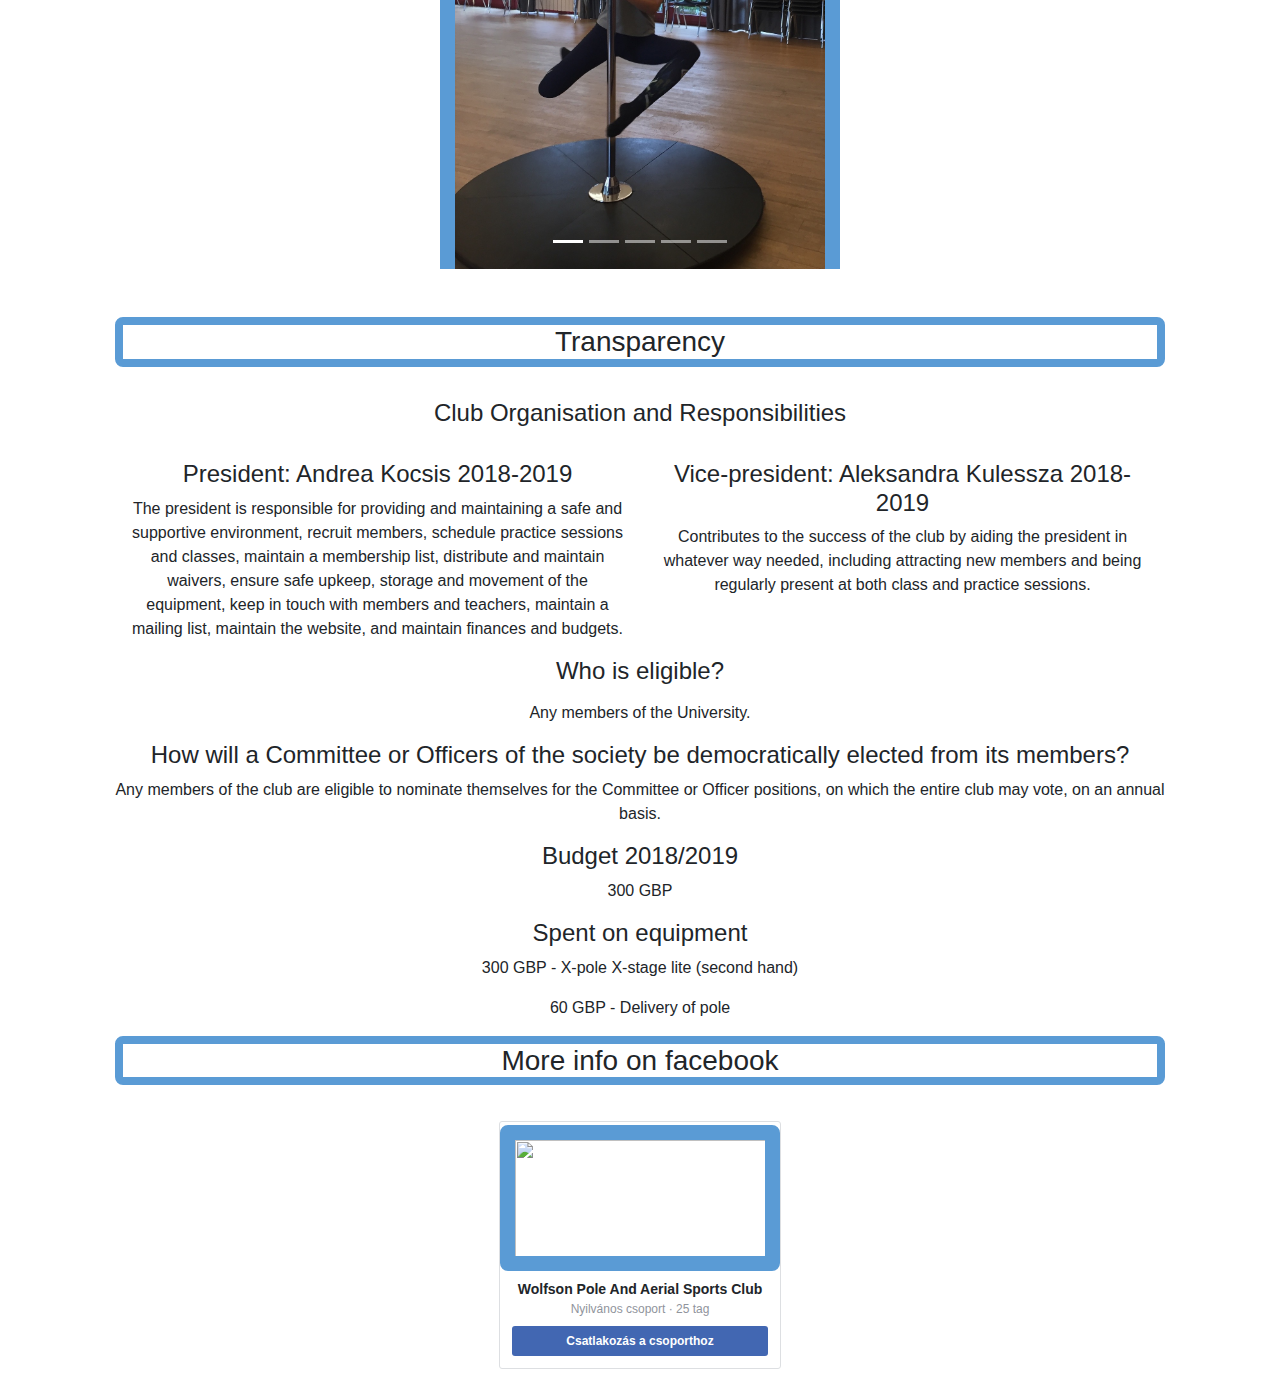
==== commit fe295b6a: "Update index.html" ====
--- a/index.html
+++ b/index.html
@@ -24,14 +24,14 @@
                             <button type="button">Classes</button>
                         </a>
                     </div>
+                    <div class="col-sm">
+                        <a class="nav-item" class="nav-link" href="#apply">
+                            <button type="button">Apply here</button>
+                        </a>
+                    </div>
 			<div class="col-sm">
                         <a class="nav-item" class="nav-link" href="#classes">
                             <button type="prices">Membership and prices</button>
-                        </a>
-                    </div>
-                    <div class="col-sm">
-                        <a class="nav-item" class="nav-link" href="#apply">
-                            <button type="button">Apply here</button>
                         </a>
                     </div>
                     <a class="nav-item" class="nav-link" href="#transparency">
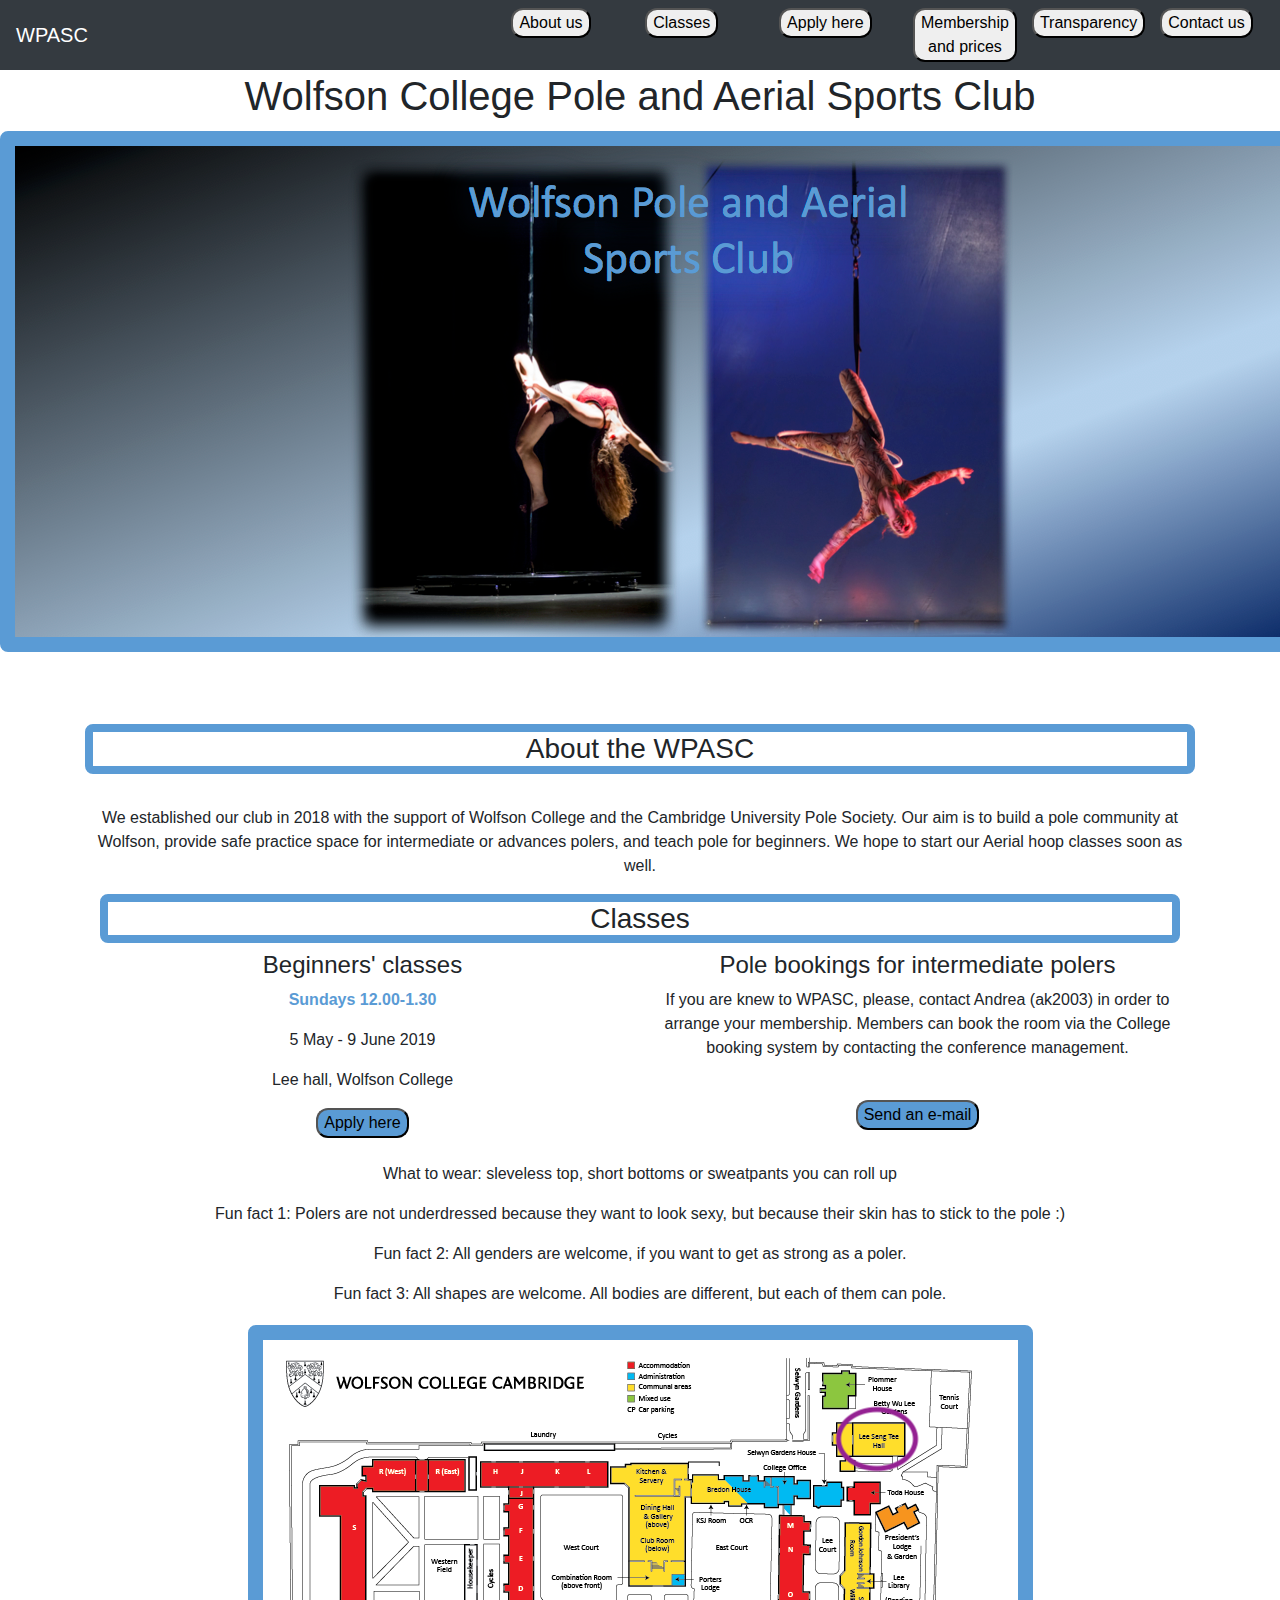
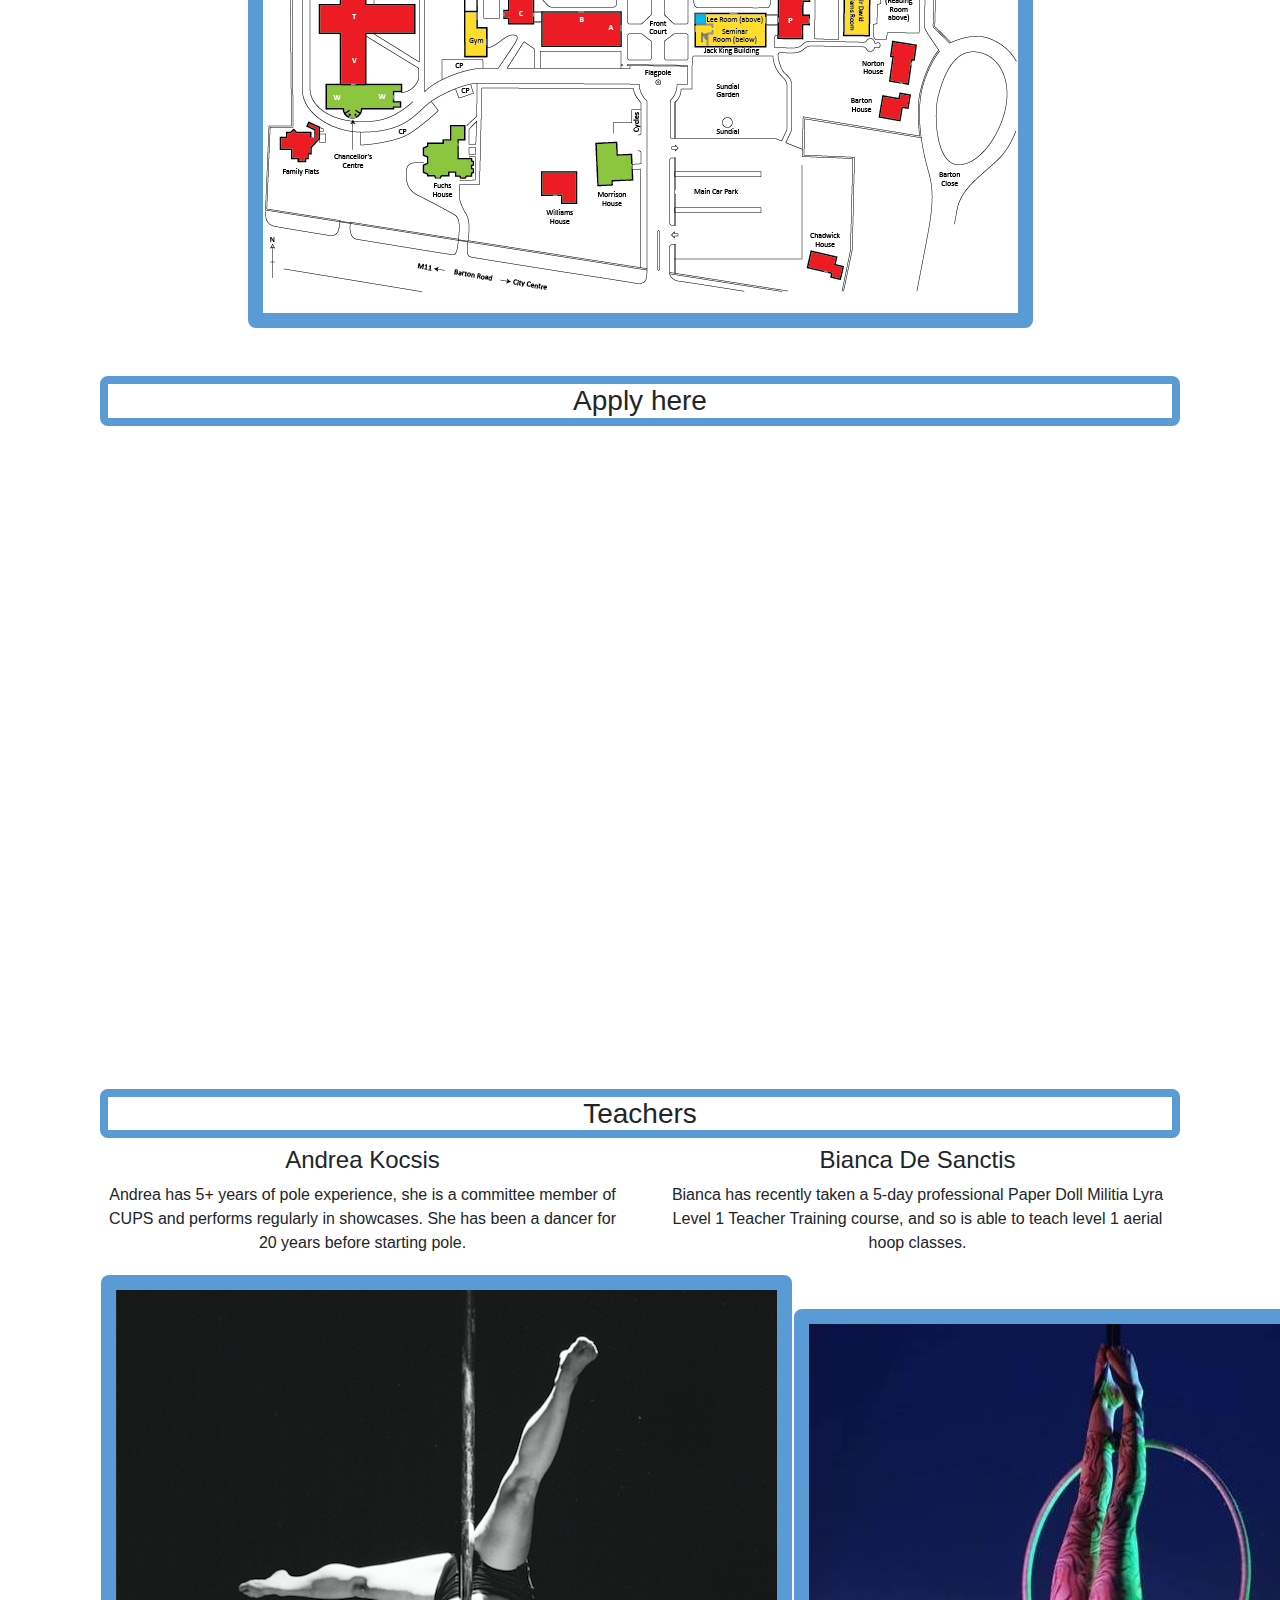
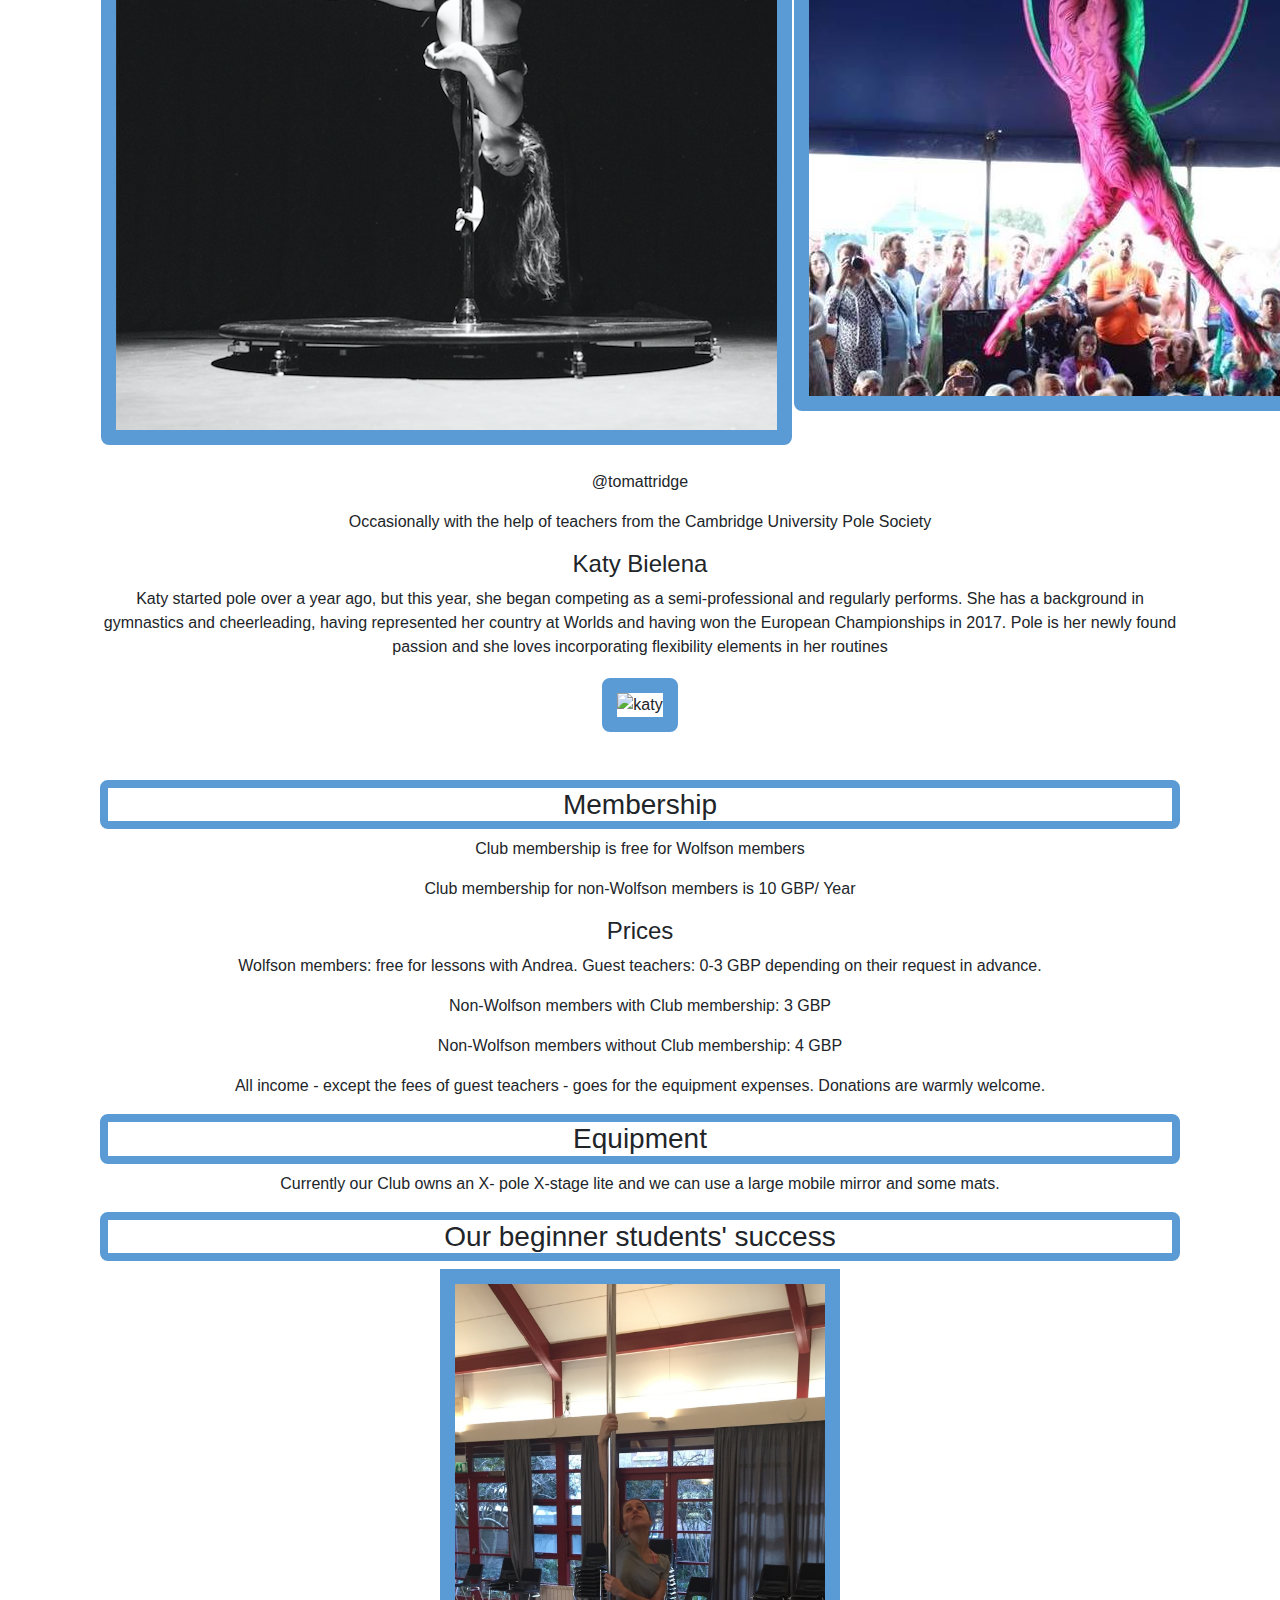
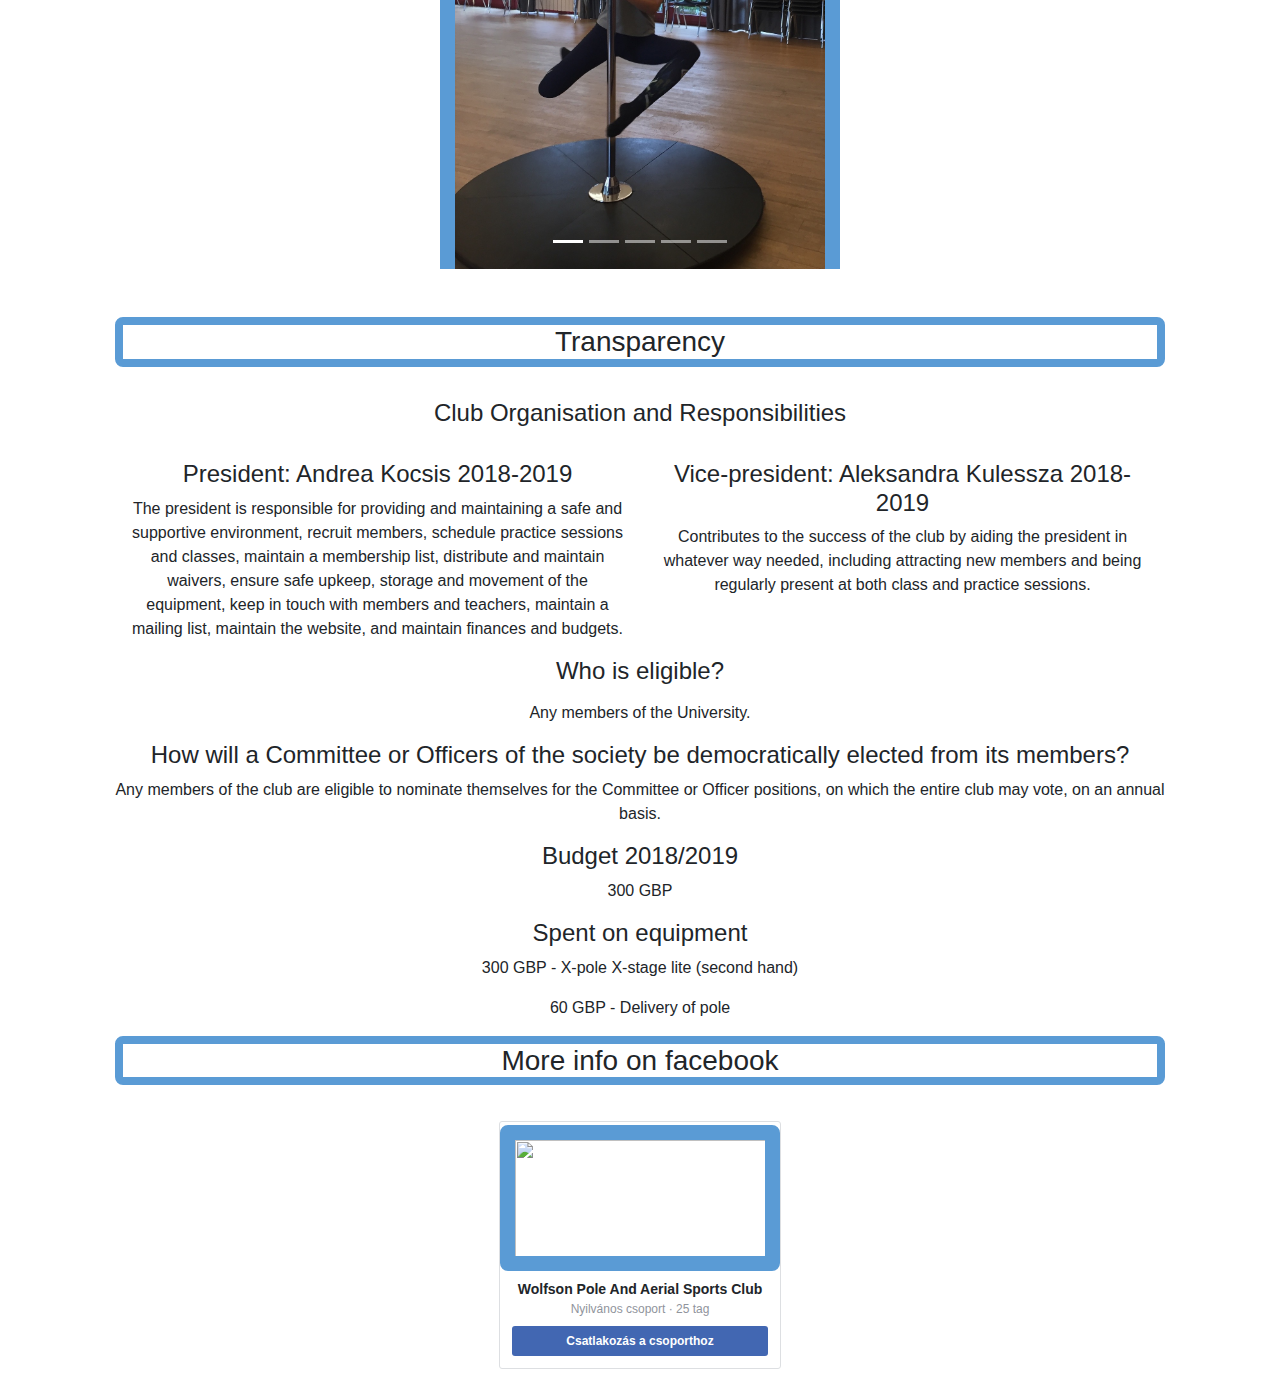
==== commit 4a6b970c: "Update index.html" ====
--- a/index.html
+++ b/index.html
@@ -120,7 +120,7 @@
         <div class="row">
             <div class="col-lg-6 push-sm-3" style="overflow: hidden;">
                 <h4>Andrea Kocsis</h4>
-                <p>Andrea has 5+ years of pole experience, she is a committee member of CUPS and performs regularly in showcases.</p>
+                <p>Andrea has 5+ years of pole experience, she is a committee member of CUPS and performs regularly in showcases. She has been a dancer for 20 years before starting pole. </p>
             </div>
             <div class="col-lg-6 push-sm-3" style="overflow: hidden;">
                 <h4>Bianca De Sanctis</h4>
@@ -149,7 +149,7 @@
 <br>
 <div class="container">
     <div class="text-center">
-	    <a name="prices"></a><h3>Membership</h3>
+	    <h3><a name="prices"></a>Membership</h3>
         <p>Club membership is free for Wolfson members</p>
         <p>Club membership for non-Wolfson members is 10 GBP/ Year</p>
         <h4>Prices</h4>
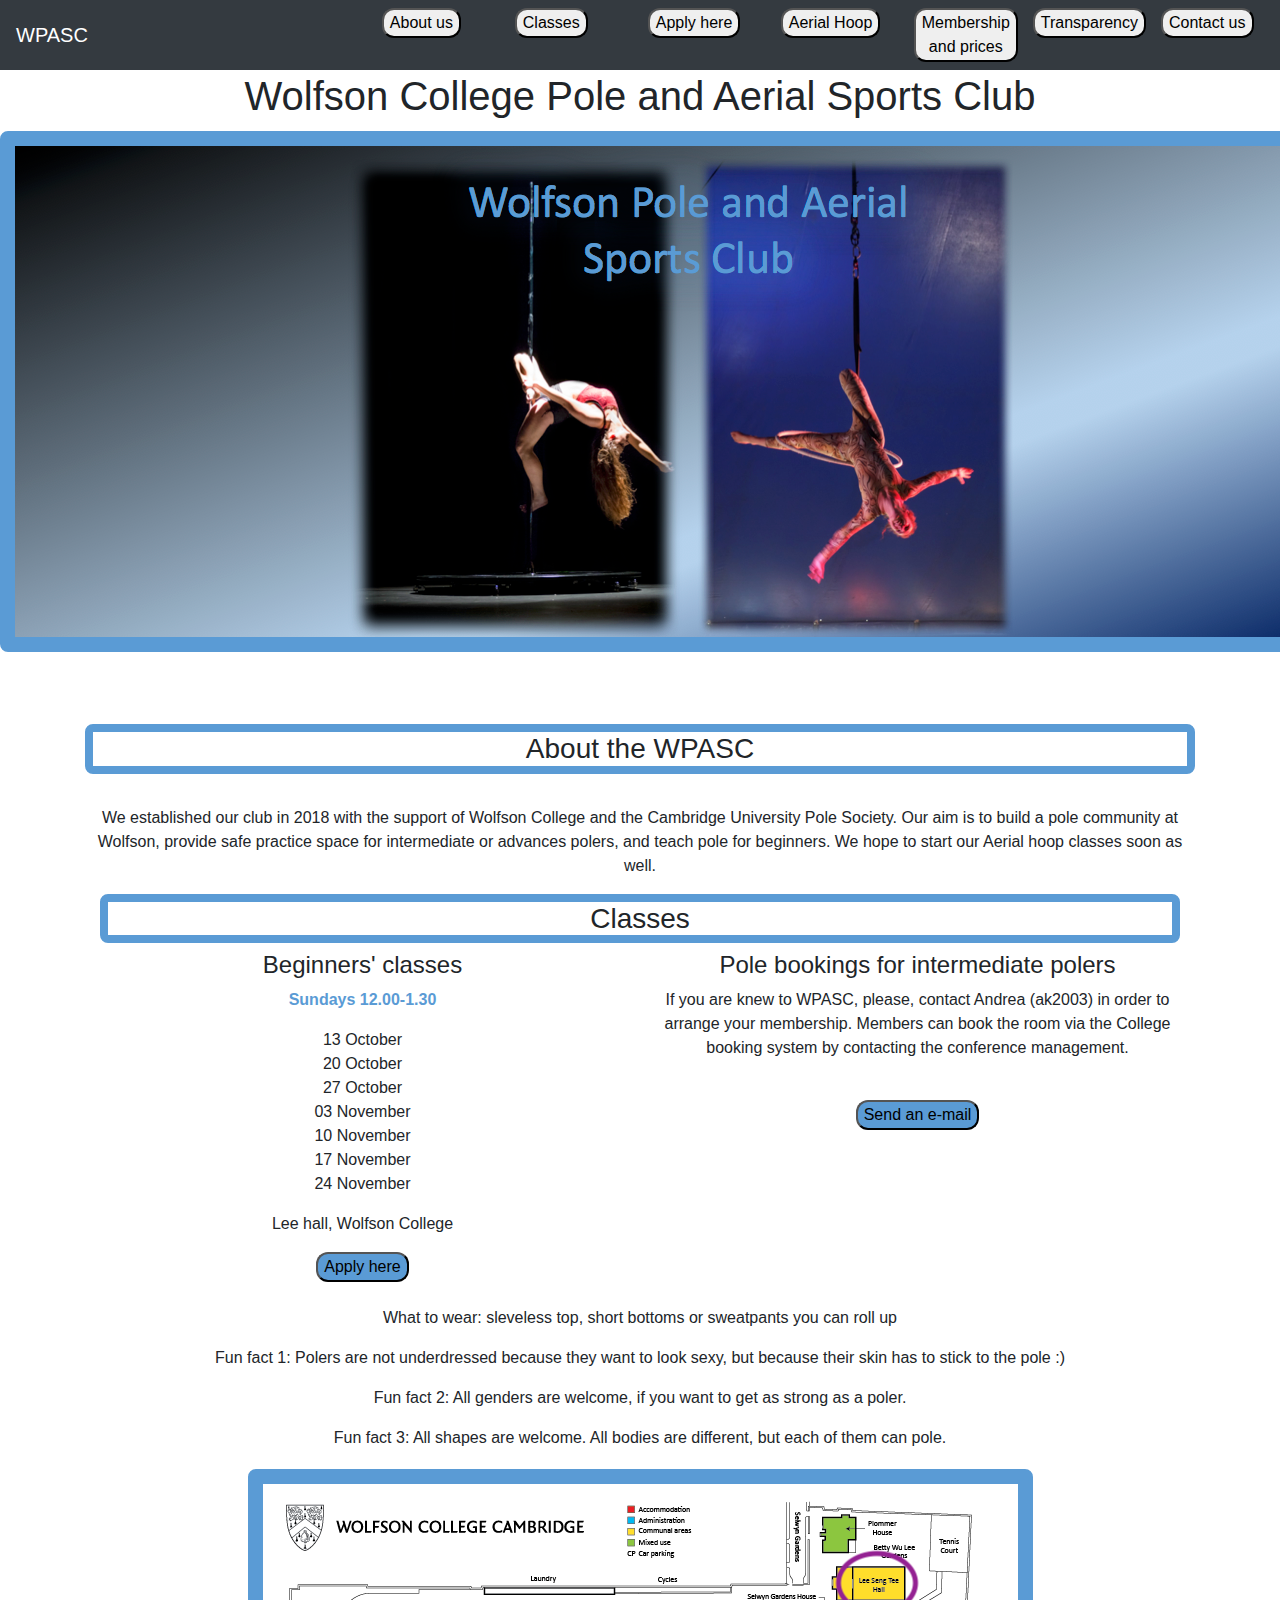
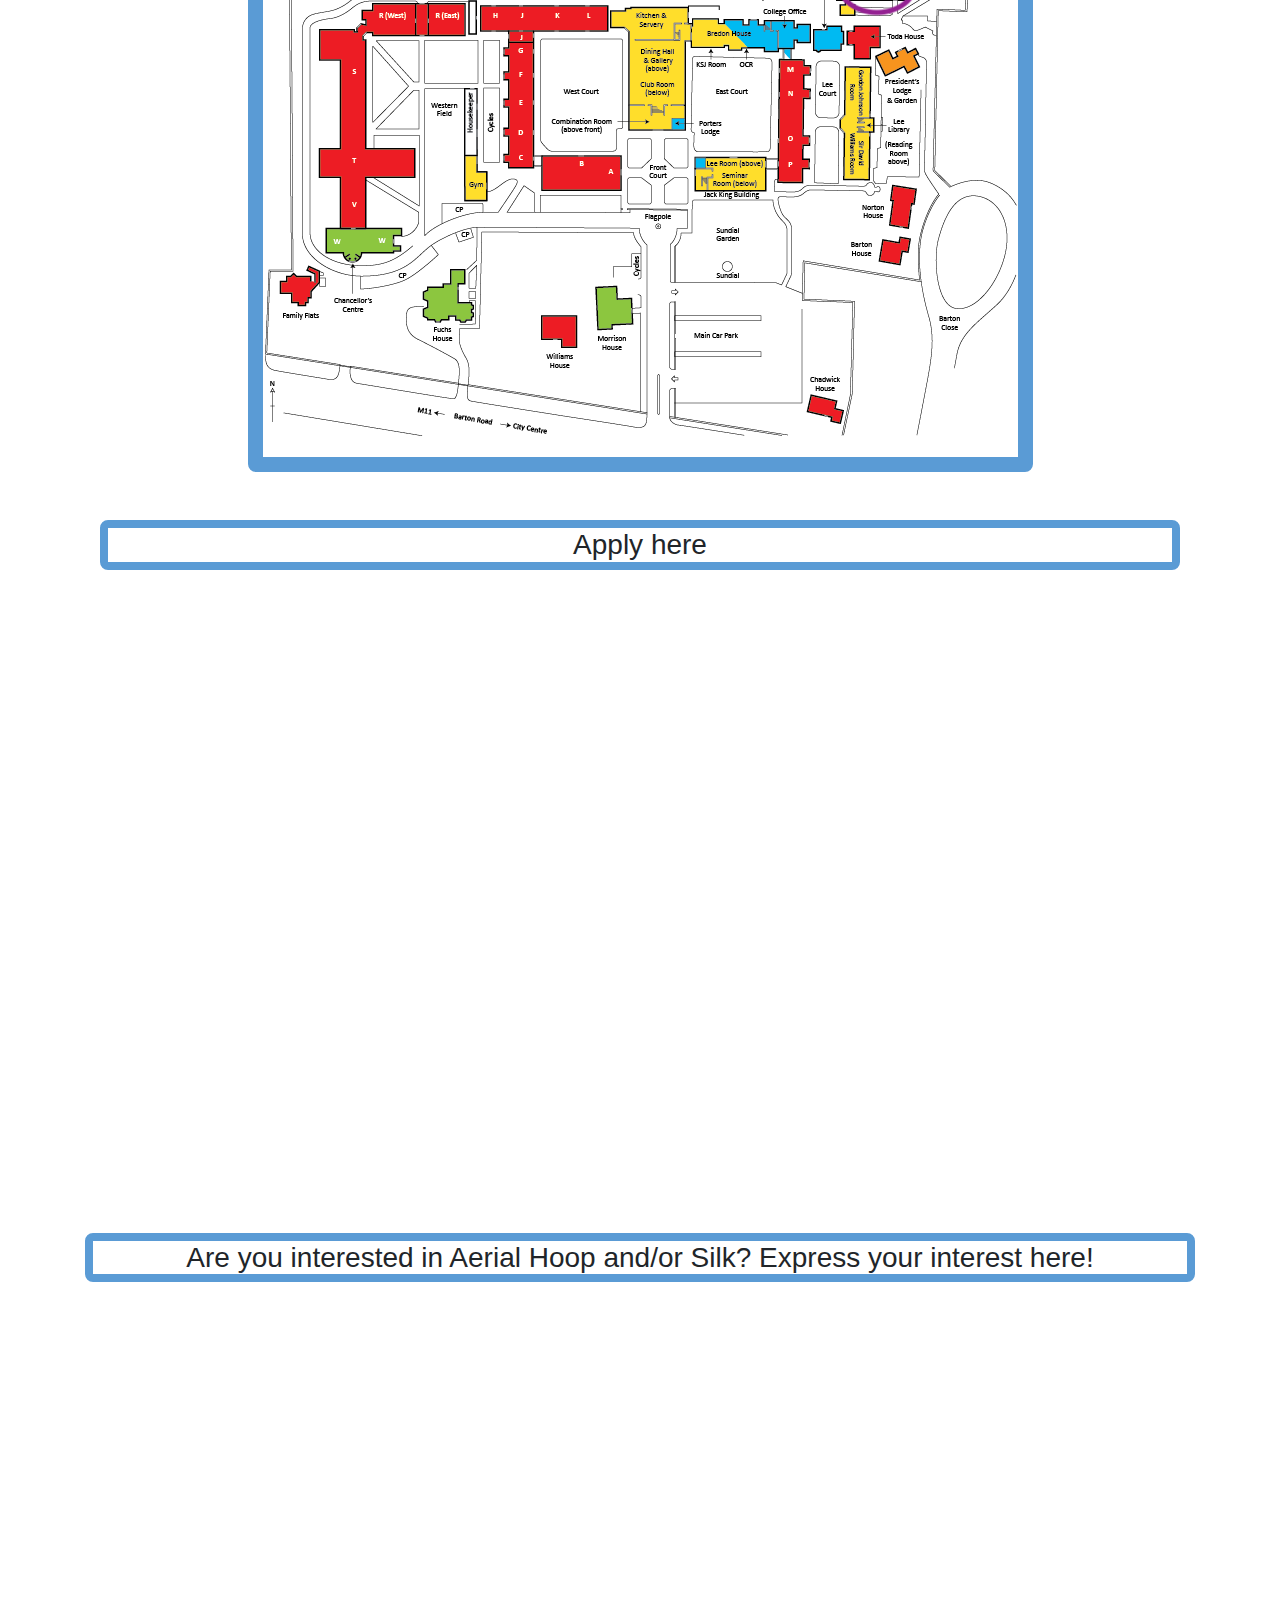
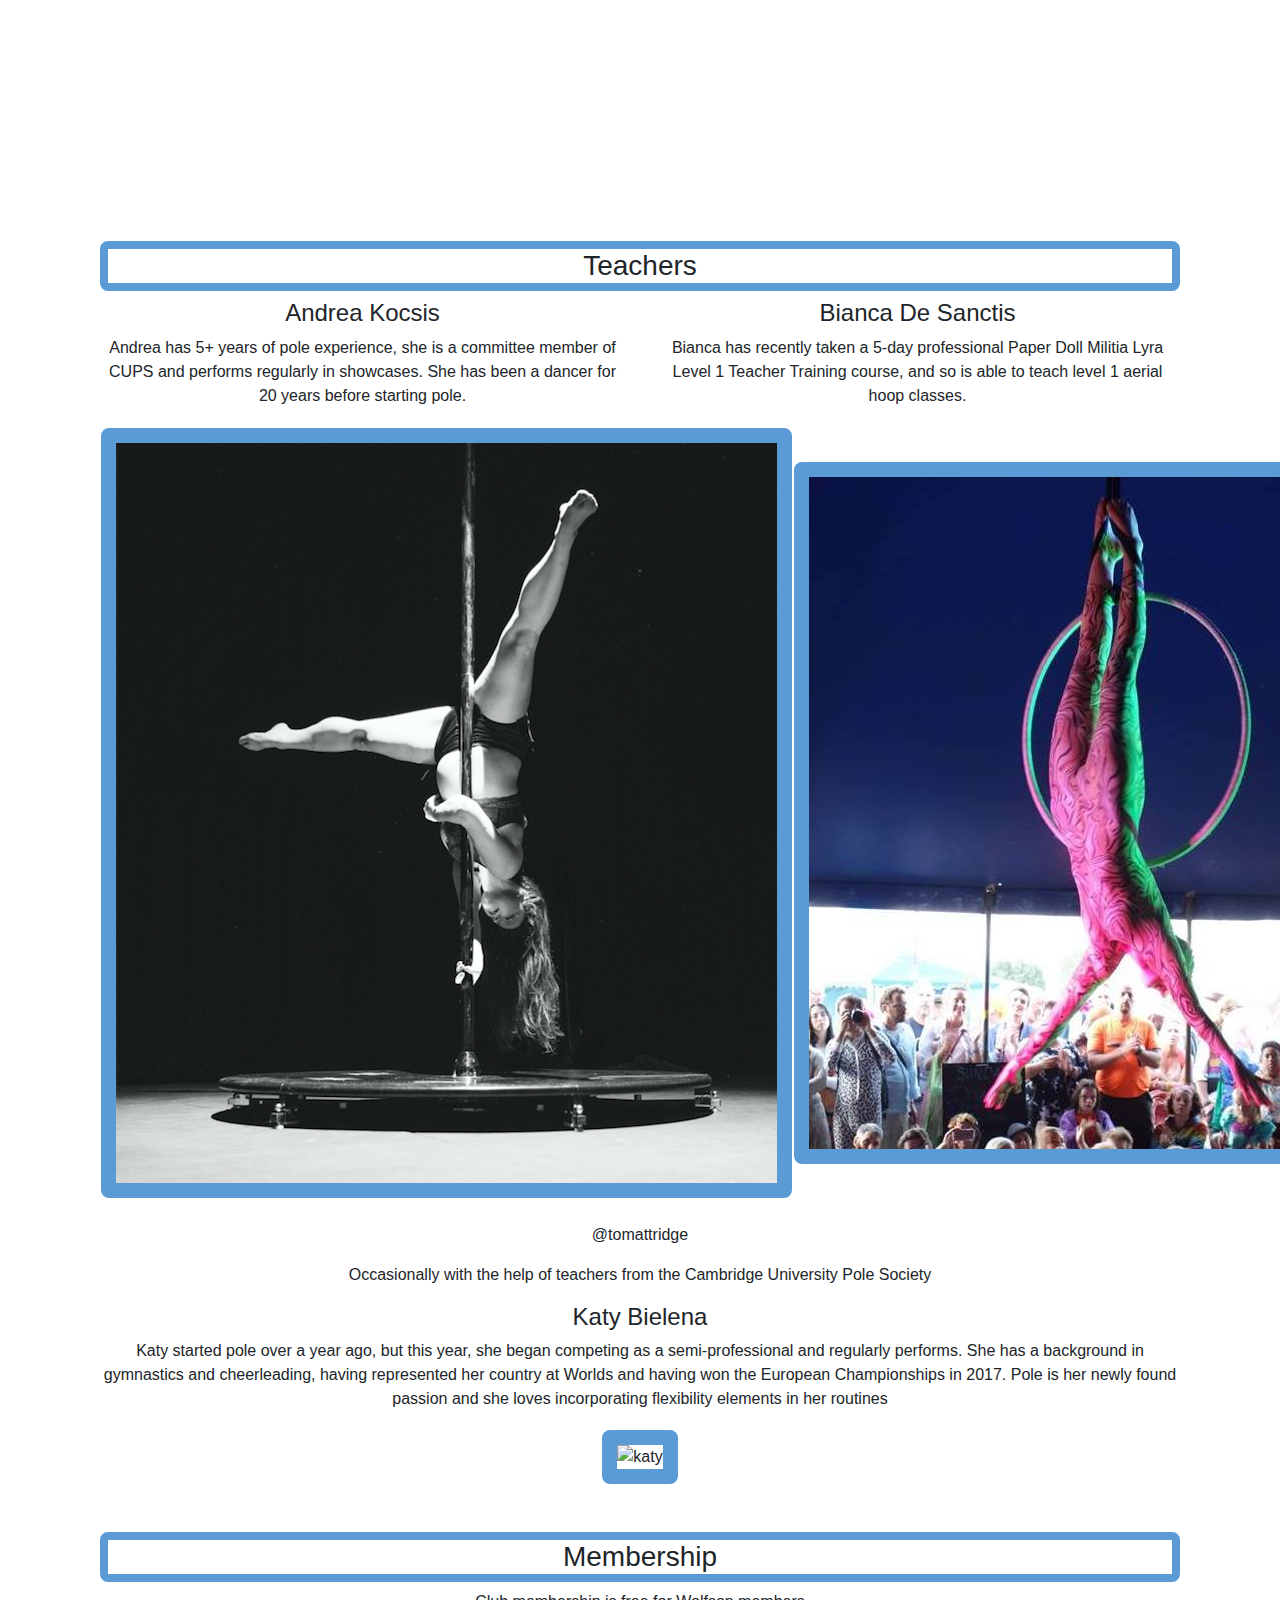
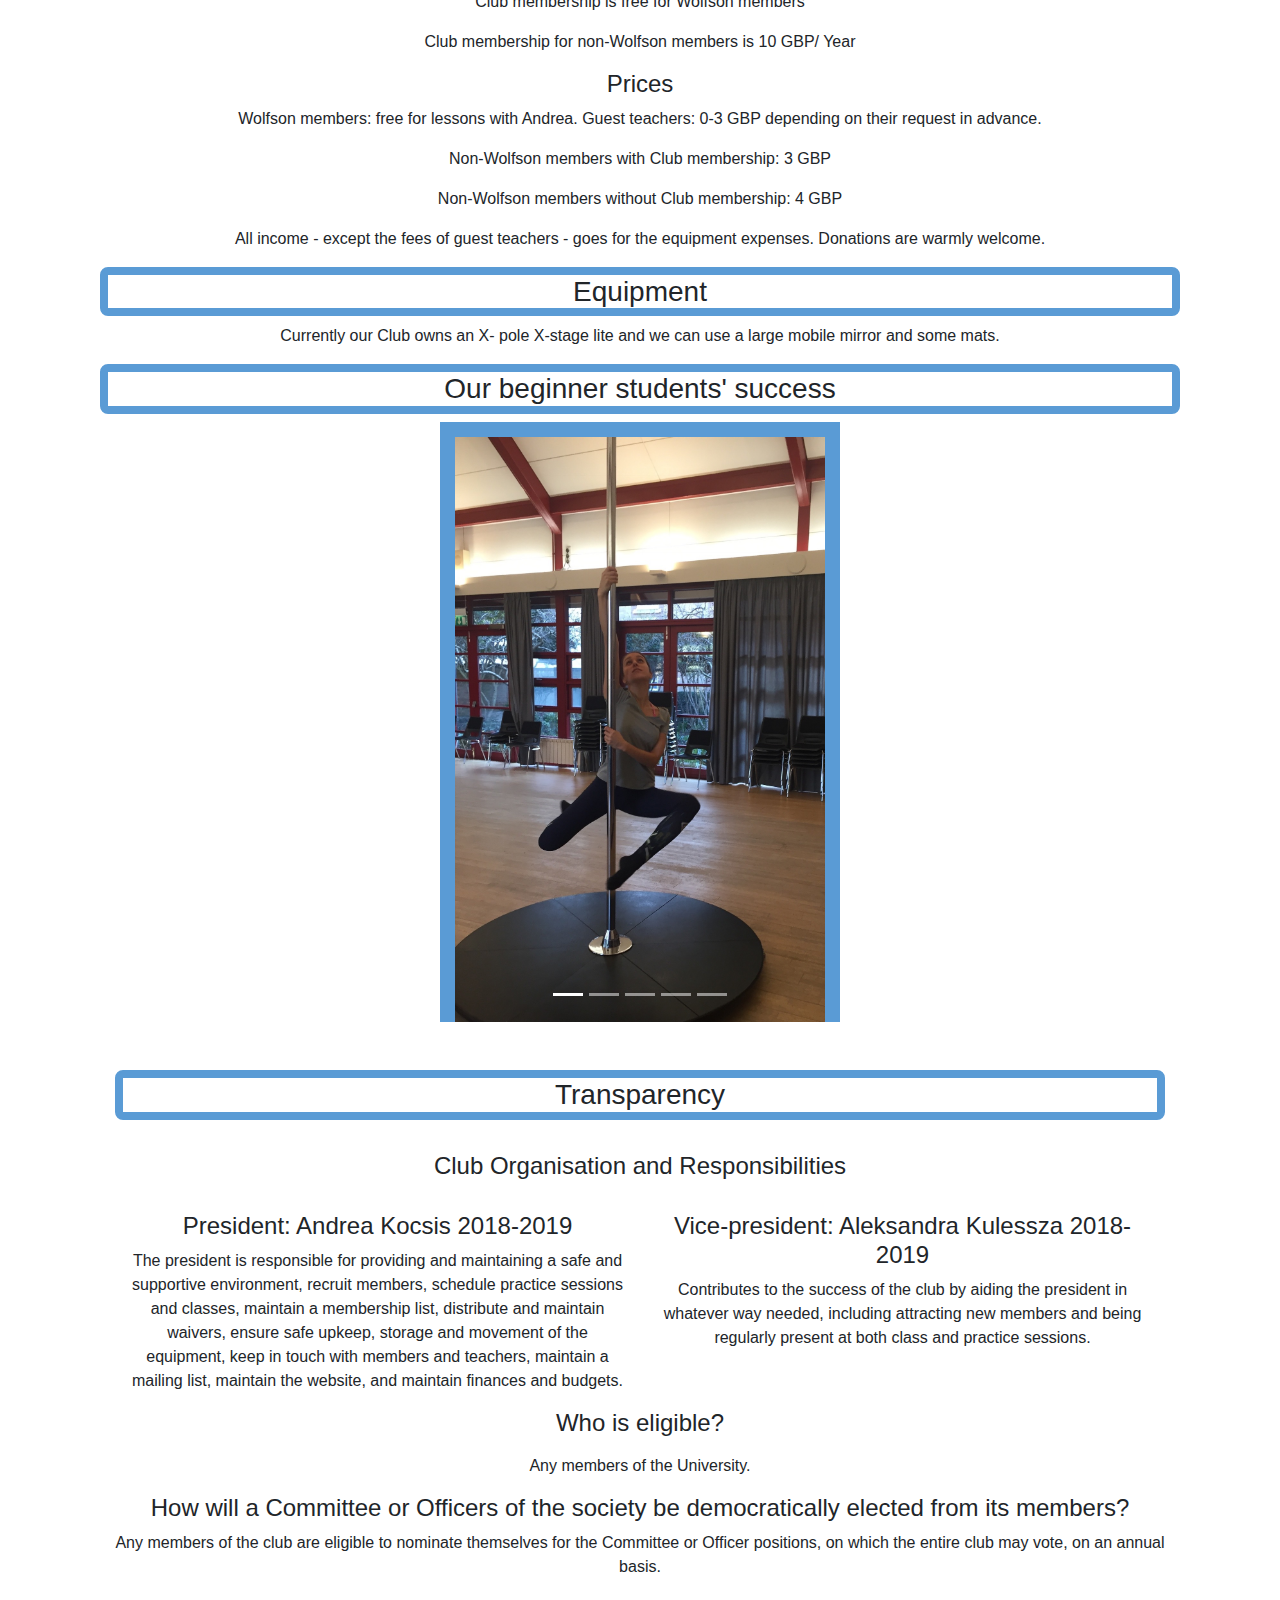
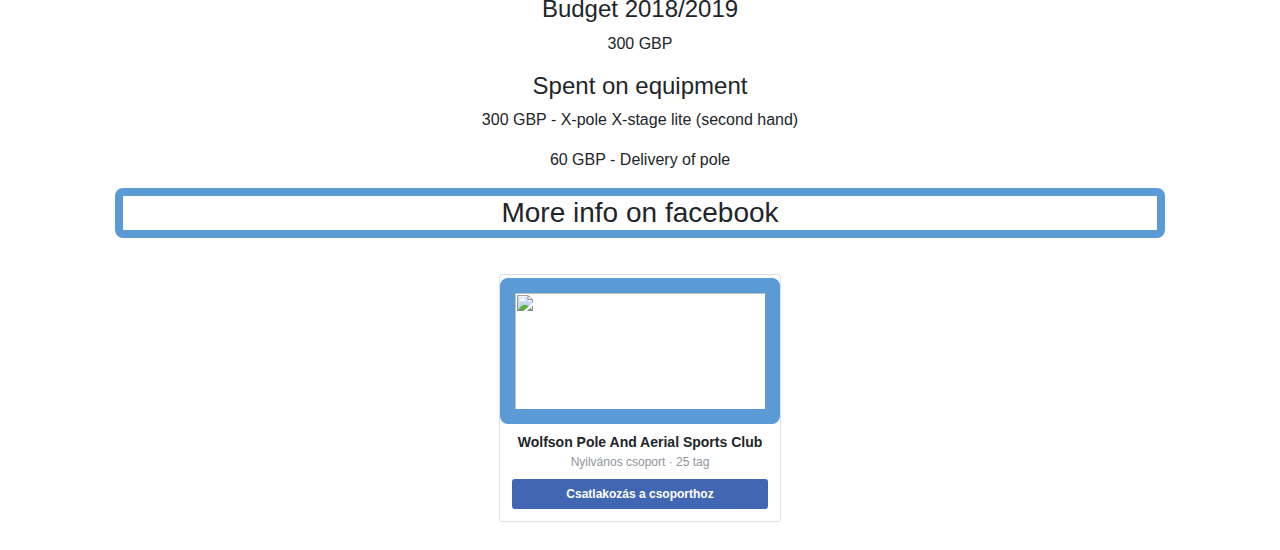
==== commit 49ee65c6: "Update index.html" ====
--- a/index.html
+++ b/index.html
@@ -19,14 +19,19 @@
                             <button type="button">About us</button>
                         </a>
                     </div>
-                    <div class="col-sm">
+                    <div class="col-sm">  
                         <a class="nav-item" class="nav-link" href="#classes">
                             <button type="button">Classes</button>
                         </a>
                     </div>
-                    <div class="col-sm">
-                        <a class="nav-item" class="nav-link" href="#apply">
+			<div class="col-sm">
+                    <a class="nav-item" class="nav-link" href="#apply">
                             <button type="button">Apply here</button>
+                        </a>
+                    </div>
+			<div class="col-sm">
+			  <a class="nav-item" class="nav-link" href="#hoop">
+                            <button type="button">Aerial Hoop</button>
                         </a>
                     </div>
 			<div class="col-sm">
@@ -83,7 +88,13 @@
             <div class="col-6">
                 <h4>Beginners' classes</h4>
                 <p class="bold">Sundays 12.00-1.30</p>
-                <p>5 May - 9 June 2019</p>
+                <p>13 October
+<br>20 October
+<br>27 October
+<br>03 November
+<br>10 November
+<br>17 November
+<br>24 November</p>
                 <p>Lee hall, Wolfson College</p>
                 <a href="https://forms.gle/wXdKceSpEHT6wNwT9" target="_blank"="_blank">
                     <button class="email" type="button">Apply here</button>
@@ -113,8 +124,13 @@
     <iframe src="https://docs.google.com/forms/d/e/1FAIpQLSep9cr2DB3toC32I8oA4uEdpSmYjxrwhi4qb3TMidGOY42WXw/viewform?embedded=true" width="640" height="600" frameborder="0" marginheight="0" marginwidth="0">Loading...</iframe>
 </div>
 <br>
-<br>
-<div class="container">
+<br><h3>
+	    <a name="hoop"></a>Are you interested in Aerial Hoop and/or Silk? Express your interest here!
+    </h3>
+	<iframe src="https://docs.google.com/forms/d/e/1FAIpQLSfcitppwp944bZM6ExTv2acAx9I9FXEKcYYh1ok05Kmsk_mmQ/viewform?embedded=true" width="700" height="520" frameborder="0" marginheight="0" marginwidth="0">Loading…</iframe>
+<br>
+<br>
+	<div class="container">
     <div class="text-center">
         <h3>Teachers</h3>
         <div class="row">
